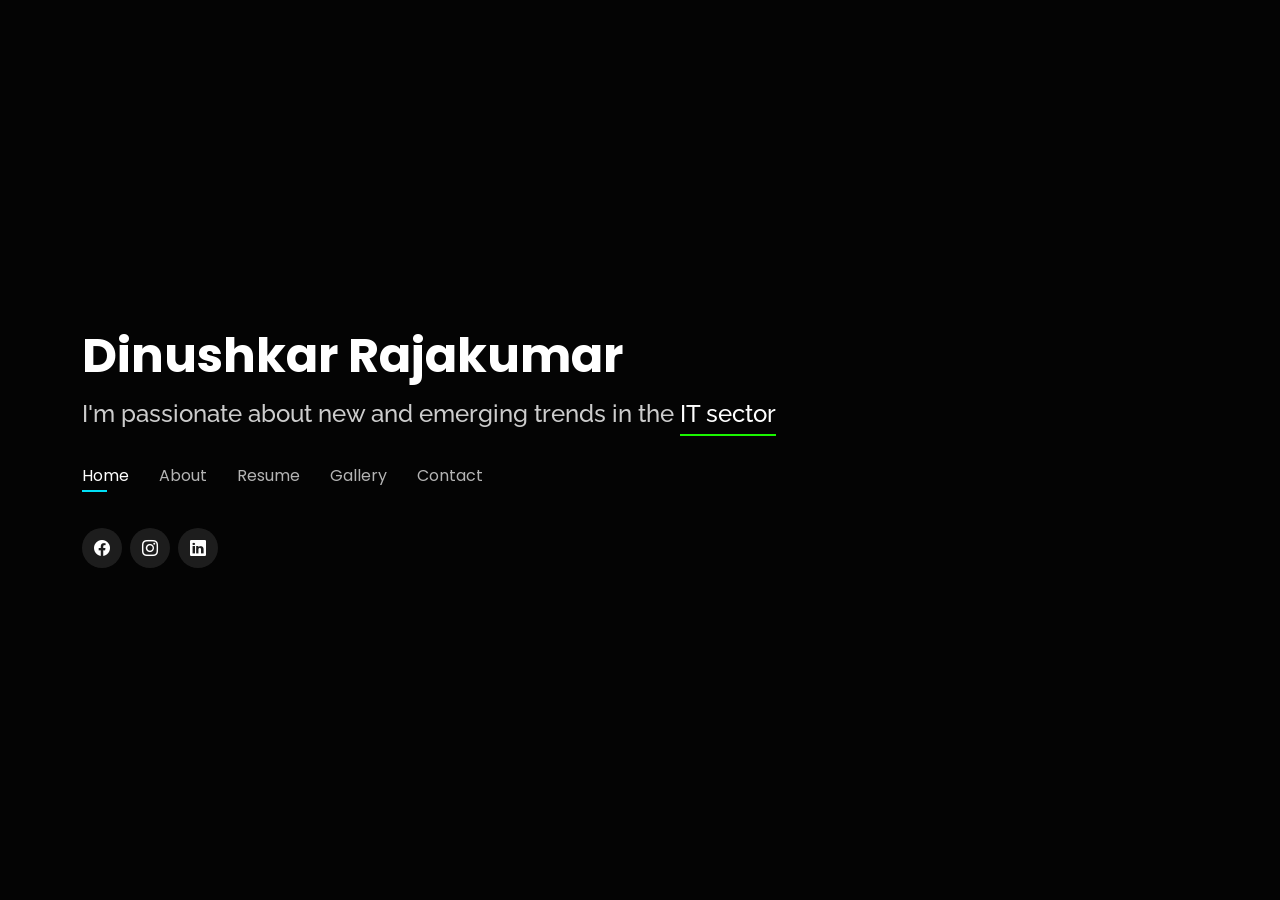
==== index.html @ 7fc8a0c1 "image changes" ====
<!DOCTYPE html>
<html lang="en">
<head>

    <meta charset="utf-8">
    <meta content="width=device-width, initial-scale=1.0" name="viewport">

    <title>Dinushkar Personal Portfolio</title>
    <meta content="" name="description">
    <meta content="" name="keywords">

    <!-- Favicons -->
    <link href="assets/img/" rel="icon">
    

    <!-- Google Fonts -->
    <link href="https://fonts.googleapis.com/css?family=Open+Sans:300,300i,400,400i,600,600i,700,700i|Raleway:300,300i,400,400i,500,500i,600,600i,700,700i|Poppins:300,300i,400,400i,500,500i,600,600i,700,700i" rel="stylesheet">

    <!-- Vendor CSS Files -->
    <link href="assets/vendor/bootstrap/css/bootstrap.min.css" rel="stylesheet">
    <link href="assets/vendor/bootstrap-icons/bootstrap-icons.css" rel="stylesheet">
    <link href="assets/vendor/boxicons/css/boxicons.min.css" rel="stylesheet">
    <link href="assets/vendor/glightbox/css/glightbox.min.css" rel="stylesheet">
    <link href="assets/vendor/remixicon/remixicon.css" rel="stylesheet">
    <link href="assets/vendor/swiper/swiper-bundle.min.css" rel="stylesheet">
    <!-- Template Main CSS File -->
    <link href="assets/css/style.css" rel="stylesheet">
<body>
    <!-- ======= Header ======= -->
  <header id="header">
    <div class="container">

      <h1><a href="index.html">Dinushkar Rajakumar</a></h1>
      <h2>I'm passionate about new and emerging trends in the  <span>IT sector</span></h2>

      <nav id="navbar" class="navbar">
        <ul>
          <li><a class="nav-link active" href="#header">Home</a></li>
          <li><a class="nav-link" href="#about">About</a></li>
          <li><a class="nav-link" href="#resume">Resume</a></li>
          <li><a class="nav-link" href="#Gallery">Gallery</a></li>
          <li><a class="nav-link" href="#contact">Contact</a></li>
        </ul>
        <i class="bi bi-list mobile-nav-toggle"></i>
        <p style="text-align: right;">
          
      </p>
      </nav><!-- .navbar -->

      <div class="social-links">
        <a href="https://web.facebook.com/profile.php?id=100085646471420" class="facebook"><i class="bi bi-facebook"></i></a>
        <a href="https://www.instagram.com/itsme.dinushk.raajk/" class="instagram"><i class="bi bi-instagram"></i></a>
        <a href="https://www.linkedin.com/in/dinushkar-rajakumar-ba342b1a2" class="linkedin"><i class="bi bi-linkedin"></i></a>
      </div>

    </div>
  </header><!-- End Header -->
  <!-- ======= About Section ======= -->
  <section id="about" class="about">

    <!-- ======= About Me ======= -->
    <div class="about-me container">

      <div class="section-title">
        <h2>About</h2>
        <p>About me</p>
      </div>

      <div class="row">
        <div class="col-lg-4" data-aos="fade-right">
          <img src="C:\Users\Dinushkar\Documents\GitHub\Dinu-s-Portfolio\assets\img\IMG_1943.jpg" class="img-fluid" alt="">
        </div>
        <div class="col-lg-8 pt-4 pt-lg-0 content" data-aos="fade-left">
          <h3>DINUSHKAR RAJAKUMAR </h3>
          <p class="fst-italic">
            Fueling a passion for coding and mastering the art of troubleshooting.....
          </p>
          <div class="row">
            <div class="col-lg-6">
              <ul>
                <li><i class="bi bi-chevron-right"></i> <strong>Birthday:</strong> <span>11 April 2003</span></li>
                <li><i class="bi bi-chevron-right"></i> <strong>Phone:</strong> <span>+94 760494693</span></li>
                <li><i class="bi bi-chevron-right"></i> <strong>City:</strong> <span>Colombo, Srilanka</span></li>
                <li><i class="bi bi-chevron-right"></i> <strong>Age:</strong> <span>21</span></li>
              </ul>
            </div>
            <div class="col-lg-6">
              <ul>
                <li><i class="bi bi-chevron-right"></i> <strong>Email:</strong> <span>Dinushkar11@gmail.com</span></li>
                <li><i class="bi bi-chevron-right"></i> <strong>Degree:</strong> <span>Software Engineering (Computer Science) </span></li>
                <li><i class="bi bi-chevron-right"></i> <strong>Programming language:</strong> <span>Python, HTML, CSS, SQL</span></li>
                <li><i class="bi bi-chevron-right"></i> <strong>Languages:</strong> <span>English, Tamil, Sinhala</span></li>
              </ul>
            </div>
          </div>
          <p>
            A person challenging role in a reputable organization to utilize my technical, database, and management skills for the growth of the organization as well as to enhance my knowledge about new and emerging trends in the IT sector.
          </p>
        </div>
      </div>
    </div><!-- End About Me -->

     <!-- ======= Skills  ======= -->
     <div class="skills container">

        <div class="section-title">
          <h2>My Skills</h2>
        </div>
  
        <div class="row skills-content">
  
          <div class="col-lg-6">
  
            <div class="progress">
              <span class="skill">HTML <i class="val">80%</i></span>
              <div class="progress-bar-wrap">
                <div class="progress-bar" role="progressbar" aria-valuenow="70" aria-valuemin="0" aria-valuemax="100"></div>
              </div>
            </div>
  
            <div class="progress">
              <span class="skill">PYTHON <i class="val">80%</i></span>
              <div class="progress-bar-wrap">
                <div class="progress-bar" role="progressbar" aria-valuenow="80" aria-valuemin="0" aria-valuemax="100"></div>
              </div>
            </div>
  
            <div class="progress">
              <span class="skill">MYSQL <i class="val">60%</i></span>
              <div class="progress-bar-wrap">
                <div class="progress-bar" role="progressbar" aria-valuenow="60" aria-valuemin="0" aria-valuemax="100"></div>
              </div>
            </div>
  
            <div class="progress">
              <span class="skill">DIGITAL MARKETING <i class="val">80%</i></span>
              <div class="progress-bar-wrap">
                <div class="progress-bar" role="progressbar" aria-valuenow="80" aria-valuemin="0" aria-valuemax="100"></div>
              </div>
            </div>
  
          </div>
  
          <div class="col-lg-6">
  
            <div class="progress">
              <span class="skill">COMPUTER HARDWARE <i class="val">90%</i></span>
              <div class="progress-bar-wrap">
                <div class="progress-bar" role="progressbar" aria-valuenow="90" aria-valuemin="0" aria-valuemax="100"></div>
              </div>
            </div>
  
            <div class="progress">
              <span class="skill">COMPUTER SOFTWARE <i class="val">90%</i></span>
              <div class="progress-bar-wrap">
                <div class="progress-bar" role="progressbar" aria-valuenow="90" aria-valuemin="0" aria-valuemax="100"></div>
              </div>
            </div>
  
            <div class="progress">
              <span class="skill">NETWORKING <i class="val">70%</i></span>
              <div class="progress-bar-wrap">
                <div class="progress-bar" role="progressbar" aria-valuenow="70" aria-valuemin="0" aria-valuemax="100"></div>
              </div>
            </div>
            <div class="progress">
              <span class="skill">CCTV <i class="val">70%</i></span>
              <div class="progress-bar-wrap">
                <div class="progress-bar" role="progressbar" aria-valuenow="70" aria-valuemin="0" aria-valuemax="100"></div>
              </div>
            </div>
  
          </div>
  
        </div>
  
      </div><!-- End Skills -->
    </section><!-- End About Section -->
    <!-- ======= Resume Section ======= -->
  <section id="resume" class="resume">
    <div class="container">

      <div class="section-title">
        <h2>Resume</h2>
        <p>My Resume</p>
      </div>

      <div class="row">
        <div class="col-lg-6">
          <h3 class="resume-title">Education</h3>
          <div class="resume-item">
            <h4>Undergraduate Majoring in Software Engineering (Bachelor of Computer Science) </h4>
            <h5>2023 - Present</h5>
            <p><em>Edith Cowan University, Srilanka</em></p>
          </div>
          <div class="resume-item">
            <h4>Foundation (Computing/IT)/Diploma of Science (Computing/IT) </h4>
            <h5>2022 - 2023</h5>
            <p><em>Edith Cowan College, Srilanka</em></p>
          </div>
          <div class="resume-item">
            <h4>Advanced Level in Engineering Technology Stream</h4>
            <h5>2020 - 2023</h5>
            <p><em>Hindu College Colombo, Srilanka</em></p>
          </div>
          <div class="resume-item">
            <h4>Ordinary Level ENG Medium </h4>
            <h5>2019</h5>
            <p><em>Zahira College Matale, srilanka</em></p>
          </div>

        </div>
        <div class="col-lg-6">
          <h3 class="resume-title">Professional Experience</h3>
          <div class="resume-item">
            <h4>IT Support Specialist </h4>
            <h5>2023 - Present</h5>
            <p><em>MYLINX (PVT)LTD|Colombo, Srilanka </em></p>

          </div>
          <div class="resume-item">
            <h4>Trainee IT Assistant (Part-Time) </h4>
            <h5>2022 - 2023</h5>
            <p><em>I Wings Lanka (PVT)LTD|Colombo, Srilanka</em></p>
          </div>      
          <h3 class="resume-title">Extra Curricular Activities </h3>
          <div class="resume-item">
            <h4>Youth Forum Member</h4>
            <h5>2023 - 2024</h5>
            <p><em>American Center Colombo, Srilanka </em></p>
          </div>
          <div class="resume-item">
            <h4>YouTube Content Creator</h4>
            <h5>2024 - Present</h5>
            <p><em>Gadgetz lk </em></p>

        </div>

    </div>
  </section><!-- End Resume Section -->
   <!-- ======= Gallery Section ======= -->
   <section id="Gallery" class="Gallery">
    <div class="container">
        <div class="section-title">
            
            <p>My Gallery</p>
        </div>
        <div class="section-title">
        
        </div>
        <div class="responsive">
          <div class="gallery">
            <a target="_blank" href="C:\Users\Dinushkar\Documents\GitHub\Dinu-s-Portfolio\assets\img\summit.jpg">
              <img src="C:\Users\Dinushkar\Documents\GitHub\Dinu-s-Portfolio\assets\img\summit.jpg" alt="summit">
            </a>
            <div class="desc">Youth Forum Leadership Summit 2024</div>
          </div>
        </div>

        <div class="responsive">
          <div class="gallery">
            <a target="_blank" href="C:\Users\Dinushkar\Documents\GitHub\Dinu-s-Portfolio\assets\img\IMG-20241012-WA0017.jpg">
              <img src="C:\Users\Dinushkar\Documents\GitHub\Dinu-s-Portfolio\assets\img\IMG-20241012-WA0017.jpg" alt="summit">
            </a>
            <div class="desc">Hindu College Colombo ICT Union Training Program</div>
          </div>
        </div>

        <div class="responsive">
          <div class="gallery">
            <a target="_blank" href="C:\Users\Dinushkar\Documents\GitHub\Dinu-s-Portfolio\assets\img\IMG-20241214-WA0028.jpg">
              <img src="C:\Users\Dinushkar\Documents\GitHub\Dinu-s-Portfolio\assets\img\IMG-20241214-WA0028.jpg" alt="summit">
            </a>
            <div class="desc">Cultural Night Youth Forum Leadership Summit 2024</div>
          </div>
        </div>

        

        <div class="responsive">
          <div class="gallery">
            <a target="_blank" href="C:\Users\Dinushkar\Documents\GitHub\Dinu-s-Portfolio\assets\img\IMG-20241214-WA0027.jpg">
              <img src="C:\Users\Dinushkar\Documents\GitHub\Dinu-s-Portfolio\assets\img\IMG-20241214-WA0027.jpg" alt="summit">
            </a>
            <div class="desc">Virtual Frienship Day</div>
          </div>
        </div>

        <div class="responsive">
          <div class="gallery">
            <a target="_blank" href="C:\Users\Dinushkar\Documents\GitHub\Dinu-s-Portfolio\assets\img\WhatsApp Image 2024-11-29 at 11.34.01_dd857fcb.jpg">
              <img src="C:\Users\Dinushkar\Documents\GitHub\Dinu-s-Portfolio\assets\img\WhatsApp Image 2024-11-29 at 11.34.01_dd857fcb.jpg" alt="summit">
            </a>
            <div class="desc">Youth Forum Jaffna Exchange</div>
          </div>
        </div>

        <div class="responsive">
          <div class="gallery">
            <a target="_blank" href="C:\Users\Dinushkar\Documents\GitHub\Dinu-s-Portfolio\assets\img\IMG-20241130-WA0045.jpg">
              <img src="C:\Users\Dinushkar\Documents\GitHub\Dinu-s-Portfolio\assets\img\IMG-20241130-WA0045.jpg" alt="abby_YF">
            </a>
            <div class="desc">Discussion with United States Special Envoy for Global Youth Issues Abby Finkenauer<br></div>
          </div>
        </div>
        
        <div class="responsive">
          <div class="gallery">
            <a target="_blank" href="C:\Users\Dinushkar\Documents\GitHub\Dinu-s-Portfolio\assets\img\IMG-20241130-WA0056.jpg">
              <img src="C:\Users\Dinushkar\Documents\GitHub\Dinu-s-Portfolio\assets\img\IMG-20241130-WA0056.jpg" alt="abby_tour">
            </a>
            <div class="desc">Interfaith walking tour with United States Special Envoy Abby Finkenauer</div>
          </div>
        </div>
        <br/>

        <div class="responsive">
          <div class="gallery">
            <a target="_blank" href="C:\Users\Dinushkar\Documents\GitHub\Dinu-s-Portfolio\assets\img\IMG-20241130-WA0074.jpg">
              <img src="C:\Users\Dinushkar\Documents\GitHub\Dinu-s-Portfolio\assets\img\IMG-20241130-WA0074.jpg" alt="Election">
            </a>
            <div class="desc">US Election Watch 2024</div>
          </div>
        </div>

        <div class="responsive">
          <div class="gallery">
            <a target="_blank" href="C:\Users\Dinushkar\Documents\GitHub\Dinu-s-Portfolio\assets\img\1713791873285.jpeg">
              <img src="C:\Users\Dinushkar\Documents\GitHub\Dinu-s-Portfolio\assets\img\1713791873285.jpeg" alt="summit">
            </a>
            <div class="desc">"Endrum Raja Raja Thaan" Ilayaraja Live In Concert Srilanka</div>
          </div>
        </div> 

        <iframe width="100%" height="315" 
        src="https://www.youtube.com/embed/2DlDKZ_i8_k?si=uZAdAtPpk70YDYzi" 
        frameborder="0" allowfullscreen>
</iframe>

      



  </section><!-- End gallery Section -->

  <!-- ======= Contact Section ======= -->
  <section id="contact" class="contact">
    <div class="container">

      <div class="section-title">
        <h2>Contact</h2>
        <p>Contact Me</p>
      </div>

      <div class="row mt-2">

        <div class="col-md-6 mt-4 mt-md-0 d-flex align-items-stretch">
          <div class="info-box">
            <i class="bx bx-share-alt"></i>
            <h3>Social Profiles</h3>
            <div class="social-links">
              <a href="https://web.facebook.com/profile.php?id=100085646471420" class="facebook"><i class="bi bi-facebook"></i></a>
              <a href="https://www.instagram.com/itsme.dinushk.raajk/" class="instagram"><i class="bi bi-instagram"></i></a>
              <a href="https://www.linkedin.com/in/dinushkar-rajakumar-ba342b1a2" class="linkedin"><i class="bi bi-linkedin"></i></a>
            </div>
          </div>
        </div>

        <div class="col-md-6 mt-4 d-flex align-items-stretch">
          <div class="info-box">
            <i class="bx bx-envelope"></i>
            <h3>Email Me</h3>
            <p>dinushkar11@gmail.com</p>
          </div>
        </div>
        <div class="col-md-6 mt-4 d-flex align-items-stretch">
          <div class="info-box">
            <i class="bx bx-phone-call"></i>
            <h3>Call Me</h3>
            <p>+94 760494693</p>
          </div>
        </div>
      </div>
    </div>
</section><!-- End Contact Section -->
<script src="assets/vendor/purecounter/purecounter_vanilla.js"></script>
  <script src="assets/vendor/bootstrap/js/bootstrap.bundle.min.js"></script>
  <script src="assets/vendor/glightbox/js/glightbox.min.js"></script>
  <script src="assets/vendor/isotope-layout/isotope.pkgd.min.js"></script>
  <script src="assets/vendor/swiper/swiper-bundle.min.js"></script>
  <script src="assets/vendor/waypoints/noframework.waypoints.js"></script>
  <script src="assets/vendor/php-email-form/validate.js"></script>

  <!-- Template Main JS File -->
  <script src="assets/js/main.js"></script>
</body>
</head>
---- assets/css/style.css ----
body {
  font-family: "Open Sans", sans-serif;
  background-color: #040404;
  color: #fff;
  position: relative;
  background: transparent;
}

.profile-container {
  text-align: right; /* Aligns all content inside this container to the right */
}

.profile-picture {
  width: 150px; /* Adjust the width as needed */
  height: 150px; /* Adjust the height as needed */
  border-radius: 50%; /* Makes the picture round */
}


body::before {
  content: "";
  position: fixed;
  background:#040404 url() top right no-repeat;
  background-size: cover;
  left: 0;
  right: 0;
  top: 0;
  height: 100vh;
  z-index: -1;
}

@media (min-width: 1024px) {
  body::before {
    background-attachment: fixed;
  }
}

a {
  color: #00E0F6;
  text-decoration: none;
}

a:hover {
  color: #00E0F6;
  text-decoration: none;
}

h1,
h2,
h3,
h4,
h5,
h6 {
  font-family: "Raleway", sans-serif;
}

/*--------------------------------------------------------------
# Header
--------------------------------------------------------------*/
#header {
  transition: ease-in-out 0.3s;
  position: relative;
  height: 100vh;
  display: flex;
  align-items: center;
  z-index: 997;
  overflow-y: auto;
}

#header * {
  transition: ease-in-out 0.3s;
}

#header h1 {
  font-size: 48px;
  margin: 0;
  padding: 0;
  line-height: 1;
  font-weight: 700;
  font-family: "Poppins", sans-serif;
}

#header h1 a,
#header h1 a:hover {
  color: #fff;
  line-height: 1;
  display: inline-block;
}

#header h2 {
  font-size: 24px;
  margin-top: 20px;
  color: rgba(255, 255, 255, 0.8);
}

#header h2 span {
  color: #fff;
  border-bottom: 2px solid #1AF600;
  padding-bottom: 6px;
}

#header img {
  padding: 0;
  margin: 0;
}

#header .social-links {
  margin-top: 40px;
  display: flex;
}

#header .social-links a {
  font-size: 16px;
  display: flex;
  justify-content: center;
  align-items: center;
  background: rgba(255, 255, 255, 0.1);
  color: #fff;
  line-height: 1;
  margin-right: 8px;
  border-radius: 50%;
  width: 40px;
  height: 40px;
}

#header .social-links a:hover {
  background: #1AF600;
}

@media (max-width: 992px) {
  #header h1 {
    font-size: 36px;
  }

  #header h2 {
    font-size: 20px;
    line-height: 30px;
  }

  #header .social-links {
    margin-top: 15px;
  }

  #header .container {
    display: flex;
    flex-direction: column;
    align-items: center;
  }
}

/* Header Top */
#header.header-top {
  height: 80px;
  position: fixed;
  left: 0;
  top: 0;
  right: 0;
  background: rgba(0, 0, 0, 0.9);
}

#header.header-top .social-links,
#header.header-top h2 {
  display: none;
}

#header.header-top h1 {
  margin-right: auto;
  font-size: 36px;
}

#header.header-top img {
  max-height: 60px;
  margin-right: 20px !important;
}

#header.header-top .container {
  display: flex;
  align-items: center;
}

#header.header-top .navbar {
  margin: 0;
}

@media (max-width: 768px) {
  #header.header-top {
    height: 60px;
  }

  #header.header-top h1 {
    font-size: 26px;
  }
}

/*--------------------------------------------------------------
# Navigation Menu
--------------------------------------------------------------*/
/**
* Desktop Navigation 
*/
.navbar {
  padding: 0;
  margin-top: 35px;
}

.navbar ul {
  margin: 0;
  padding: 0;
  display: flex;
  list-style: none;
  align-items: center;
}

.navbar li {
  position: relative;
}

.navbar li+li {
  margin-left: 30px;
}

.navbar a,
.navbar a:focus {
  display: flex;
  align-items: center;
  justify-content: space-between;
  padding: 0;
  font-family: "Poppins", sans-serif;
  font-size: 16px;
  font-weight: 400;
  color: rgba(255, 255, 255, 0.7);
  white-space: nowrap;
  transition: 0.3s;
}

.navbar a i,
.navbar a:focus i {
  font-size: 12px;
  line-height: 0;
  margin-left: 5px;
}

.navbar a:before {
  content: "";
  position: absolute;
  width: 0;
  height: 2px;
  bottom: -4px;
  left: 0;
  background-color: #00E0F6;
  visibility: hidden;
  width: 0px;
  transition: all 0.3s ease-in-out 0s;
}

.navbar a:hover:before,
.navbar li:hover>a:before,
.navbar .active:before {
  visibility: visible;
  width: 25px;
}

.navbar a:hover,
.navbar .active,
.navbar .active:focus,
.navbar li:hover>a {
  color: #fff;
}

/**
* Mobile Navigation 
*/
.mobile-nav-toggle {
  color: #fff;
  font-size: 28px;
  cursor: pointer;
  display: none;
  line-height: 0;
  transition: 0.5s;
  position: fixed;
  right: 15px;
  top: 15px;
}

@media (max-width: 991px) {
  .mobile-nav-toggle {
    display: block;
  }

  .navbar ul {
    display: none;
  }
}

.navbar-mobile {
  position: fixed;
  overflow: hidden;
  top: 0;
  right: 0;
  left: 0;
  bottom: 0;
  background: rgba(0, 0, 0, 0.9);
  transition: 0.3s;
  z-index: 999;
  margin-top: 0;
}

.navbar-mobile .mobile-nav-toggle {
  position: absolute;
  top: 15px;
  right: 15px;
}

.navbar-mobile ul {
  display: block;
  position: absolute;
  top: 55px;
  right: 15px;
  bottom: 45px;
  left: 15px;
  padding: 10px 0;
  overflow-y: auto;
  transition: 0.3s;
  border: 2px solid rgba(255, 255, 255, 0.2);
}

.navbar-mobile li {
  padding: 12px 20px;
}

.navbar-mobile li+li {
  margin: 0;
}

.navbar-mobile a,
.navbar-mobile a:focus {
  font-size: 16px;
  position: relative;
}

/*--------------------------------------------------------------
# Sections General
--------------------------------------------------------------*/
section {
  overflow: hidden;
  position: absolute;
  width: 100%;
  top: 140px;
  bottom: 100%;
  opacity: 0;
  transition: ease-in-out 0.4s;
  z-index: 2;
}

section.section-show {
  top: 100px;
  bottom: auto;
  opacity: 1;
  padding-bottom: 45px;
}

section .container {
  background: rgba(0, 0, 0, 0.9);
  padding: 30px;
}

@media (max-width: 768px) {
  section {
    top: 120px;
  }

  section.section-show {
    top: 80px;
  }
}

.section-title h2 {
  font-size: 14px;
  font-weight: 500;
  padding: 0;
  line-height: 1px;
  margin: 0 0 20px 0;
  letter-spacing: 2px;
  text-transform: uppercase;
  color: #aaaaaa;
  font-family: "Poppins", sans-serif;
}

.section-title h2::after {
  content: "";
  width: 120px;
  height: 1px;
  display: inline-block;
  background: #00E0F6;
  margin: 4px 10px;
}

.section-title p {
  margin: 0;
  margin: -15px 0 15px 0;
  font-size: 36px;
  font-weight: 700;
  text-transform: uppercase;
  font-family: "Poppins", sans-serif;
  color: #fff;
}

/*--------------------------------------------------------------
# About
--------------------------------------------------------------*/


/*--------------------------------------------------------------
# font colour in light blue
--------------------------------------------------------------*/
.about-me .content h3 {
  font-weight: 700;
  font-size: 26px;
  color: #00E0F6;
}

.about-me .content ul {
  list-style: none;
  padding: 0;
}

.about-me .content ul li {
  margin-bottom: 20px;
  display: flex;
  align-items: center;
}

.about-me .content ul strong {
  margin-right: 10px;
}
/*--------------------------------------------------------------
# arrow to red
--------------------------------------------------------------*/
.about-me .content ul i {
  font-size: 16px;
  margin-right: 5px;
  color: #F62B00;
  line-height: 0;
}

.about-me .content p:last-child {
  margin-bottom: 0;
}

/*--------------------------------------------------------------
# Skills
--------------------------------------------------------------*/
.skills .progress {
  height: 60px;
  display: block;
  background: none;
  border-radius: 0;
}

.skills .progress .skill {
  padding: 10px 0;
  margin: 0;
  text-transform: uppercase;
  display: block;
  font-weight: 600;
  font-family: "Poppins", sans-serif;
  color: #fff;
}

.skills .progress .skill .val {
  float: right;
  font-style: normal;
}

.skills .progress-bar-wrap {
  background: rgba(255, 255, 255, 0.2);
}

/*--------------------------------------------------------------
# Loading bar to dim blue
--------------------------------------------------------------*/

.skills .progress-bar {
  width: 1px;
  height: 10px;
  transition: 0.9s;
  background-color: #149FAA;
}

/*--------------------------------------------------------------
# Resume
--------------------------------------------------------------*/
.resume .resume-title {
  font-size: 26px;
  font-weight: 700;
  margin-top: 20px;
  margin-bottom: 20px;
  color: #fff;
}

.resume .resume-item {
  padding: 0 0 20px 20px;
  margin-top: -2px;
  border-left: 2px solid rgba(255, 255, 255, 0.2);
  position: relative;
}
/*--------------------------------------------------------------
# font colour in light blue
--------------------------------------------------------------*/
.resume .resume-item h4 {
  line-height: 18px;
  font-size: 18px;
  font-weight: 600;
  text-transform: uppercase;
  font-family: "Poppins", sans-serif;
  color: #00E0F6;
  margin-bottom: 10px;
}

.resume .resume-item h5 {
  font-size: 16px;
  background: rgba(255, 255, 255, 0.15);
  padding: 5px 15px;
  display: inline-block;
  font-weight: 600;
  margin-bottom: 10px;
}

.resume .resume-item ul {
  padding-left: 20px;
}

.resume .resume-item ul li {
  padding-bottom: 10px;
}

.resume .resume-item:last-child {
  padding-bottom: 0;
}

.resume .resume-item::before {
  content: "";
  position: absolute;
  width: 16px;
  height: 16px;
  border-radius: 50px;
  left: -9px;
  top: 0;
  background: #00E0F6;
  border: 2px solid #FFFFFF;
}



/*--------------------------------------------------------------
# Contact
--------------------------------------------------------------*/
.contact .info-box {
  color: #444444;
  padding: 20px;
  width: 100%;
  background: rgba(255, 255, 255, 0.08);
}

.contact .info-box i.bx {
  font-size: 24px;
  color: #00e0f6;
  border-radius: 50%;
  padding: 14px;
  float: left;
  background: rgba(255, 255, 255, 0.1);
}

.contact .info-box h3 {
  font-size: 20px;
  color: rgba(255, 255, 255, 0.5);
  font-weight: 700;
  margin: 10px 0 8px 68px;
}

.contact .info-box p {
  padding: 0;
  color: #fff;
  line-height: 24px;
  font-size: 14px;
  margin: 0 0 0 68px;
}

.contact .info-box .social-links {
  margin: 5px 0 0 68px;
  display: flex;
}

.contact .info-box .social-links a {
  font-size: 18px;
  display: inline-block;
  color: #fff;
  line-height: 1;
  margin-right: 12px;
  transition: 0.3s;
}

.contact .info-box .social-links a:hover {
  color: #08E43A;
}

.contact .php-email-form {
  padding: 30px;
  background: rgba(255, 255, 255, 0.08);
}

.contact .php-email-form .error-message {
  display: none;
  background: rgba(255, 255, 255, 0.08);
  background: #ed3c0d;
  text-align: left;
  padding: 15px;
  font-weight: 600;
}

.contact .php-email-form .error-message br+br {
  margin-top: 25px;
}

.contact .php-email-form .sent-message {
  display: none;
  background: rgba(255, 255, 255, 0.08);
  background: #08E43A;
  text-align: center;
  padding: 15px;
  font-weight: 600;
}

.contact .php-email-form .loading {
  display: none;
  background: rgba(255, 255, 255, 0.08);
  text-align: center;
  padding: 15px;
}

.contact .php-email-form .loading:before {
  content: "";
  display: inline-block;
  border-radius: 50%;
  width: 24px;
  height: 24px;
  margin: 0 10px -6px 0;
  border: 3px solid #08E43A;
  border-top-color: #eee;
  animation: animate-loading 1s linear infinite;
}

.contact .php-email-form input,
.contact .php-email-form textarea {
  border-radius: 0;
  box-shadow: none;
  font-size: 14px;
  background: rgba(255, 255, 255, 0.08);
  border: 0;
  transition: 0.3s;
  color: #fff;
}

.contact .php-email-form input:focus,
.contact .php-email-form textarea:focus {
  background-color: rgba(255, 255, 255, 0.11);
}

.contact .php-email-form input::-moz-placeholder,
.contact .php-email-form textarea::-moz-placeholder {
  color: rgba(255, 255, 255, 0.3);
  opacity: 1;
}

.contact .php-email-form input::placeholder,
.contact .php-email-form textarea::placeholder {
  color: rgba(255, 255, 255, 0.3);
  opacity: 1;
}

.contact .php-email-form input {
  padding: 10px 15px;
}

.contact .php-email-form textarea {
  padding: 12px 15px;
}

.contact .php-email-form button[type=submit] {
  background: #08E43A;
  border: 0;
  padding: 10px 30px;
  color: #fff;
  transition: 0.4s;
  border-radius: 4px;
}

.contact .php-email-form button[type=submit]:hover {
  background: #15bb62;
}

@keyframes animate-loading {
  0% {
    transform: rotate(0deg);
  }

  100% {
    transform: rotate(360deg);
  }
}

/*--------------------------------------------------------------
# Gallery
--------------------------------------------------------------*/
div.gallery {
  border: 1px solid #ccc;
}

div.gallery:hover {
  border: 1px solid #777;
}

div.gallery img {
  width: 100%;
  height: auto;
}

div.desc {
  padding: 12px;
  text-align: center;
}

* {
  box-sizing: border-box;
}

.responsive {
  padding: 0 12px;
  float: left;
  width: 33%;
}

@media only screen and (max-width: 700px) {
  .responsive {
    width: 49.99999%;
    margin: 6px 0;
  }
}

@media only screen and (max-width: 500px) {
  .responsive {
    width: 100%;
  }
}

.clearfix:after {
  content: "";
  display: table;
  clear: both;
}

/*--------------------------------------------------------------
# YT
--------------------------------------------------------------*/

.video-container {
  position: relative;
  padding-bottom: 56.25%; /* Aspect ratio: 16:9 */
  height: 0;
  overflow: hidden;
}

.video-container iframe {
  position: absolute;
  top: 0;
  left: 0;
  width: 100%;
  height: 100%;
}
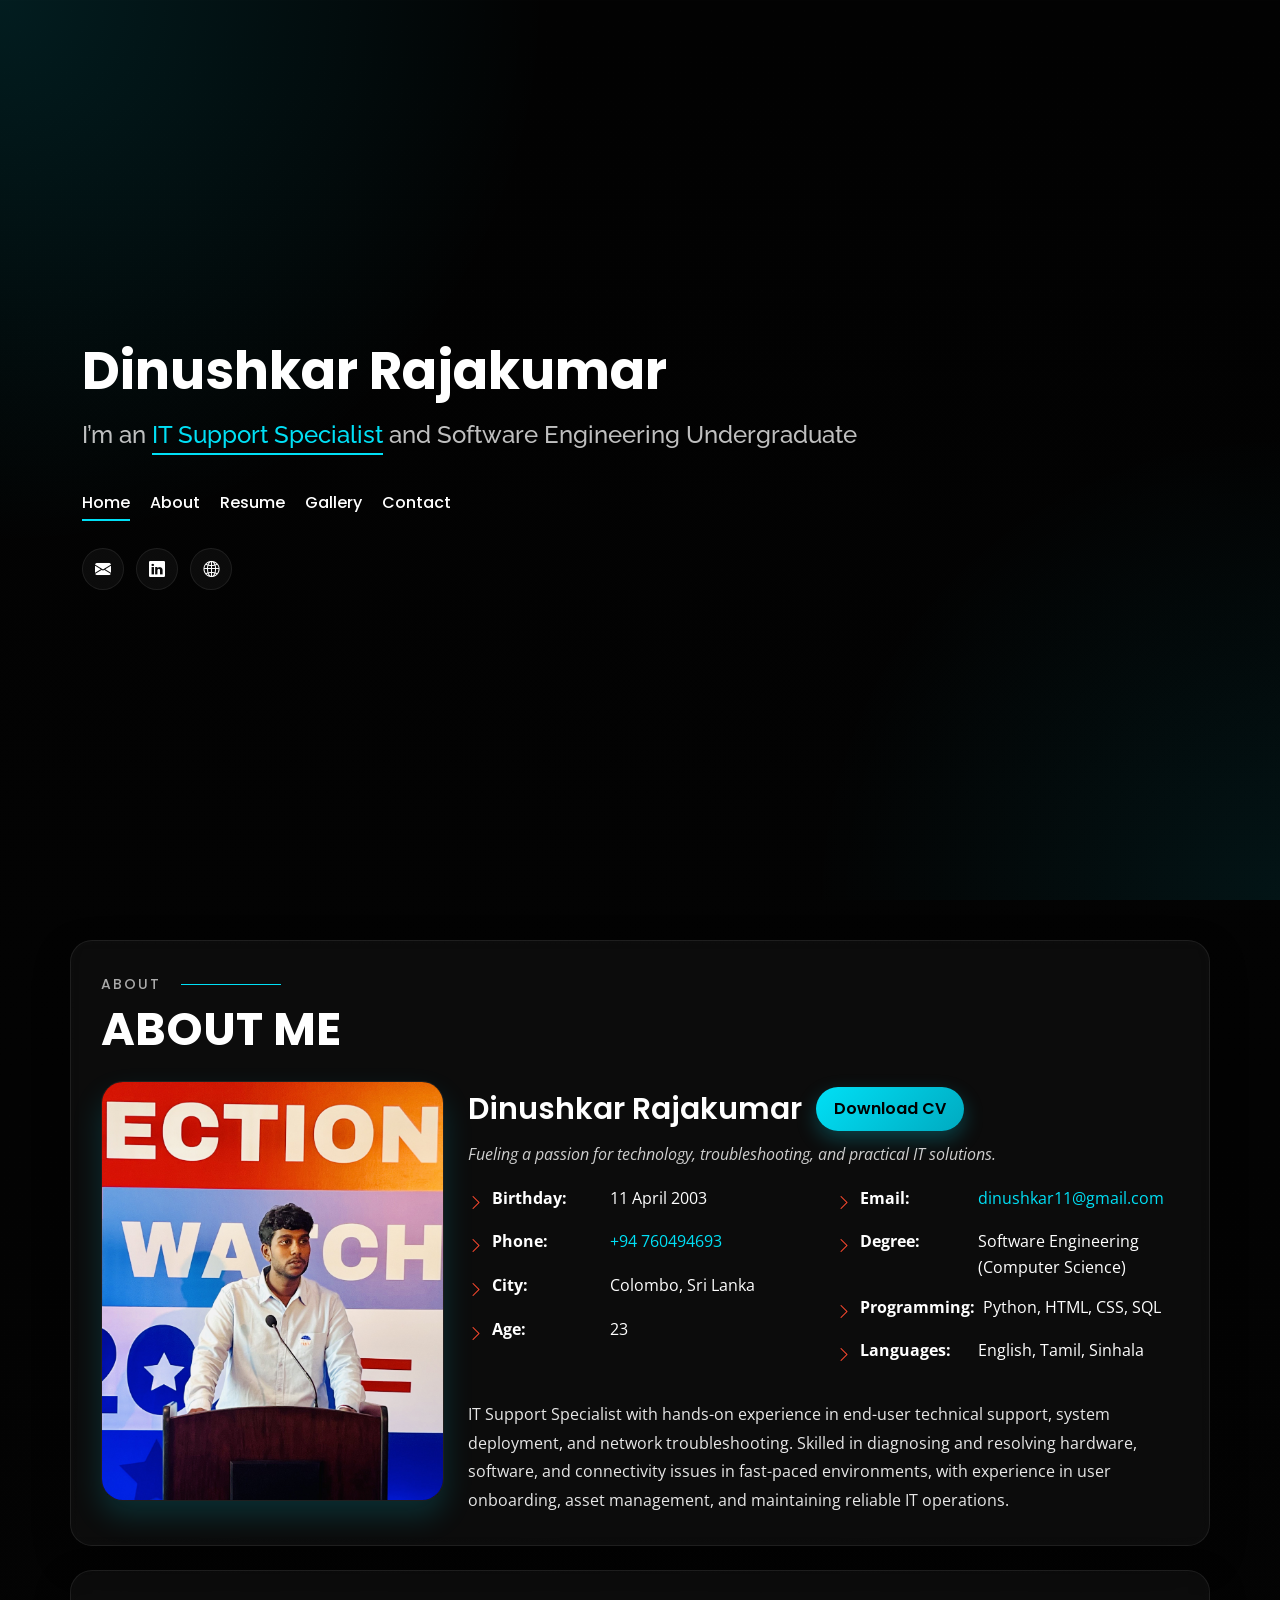
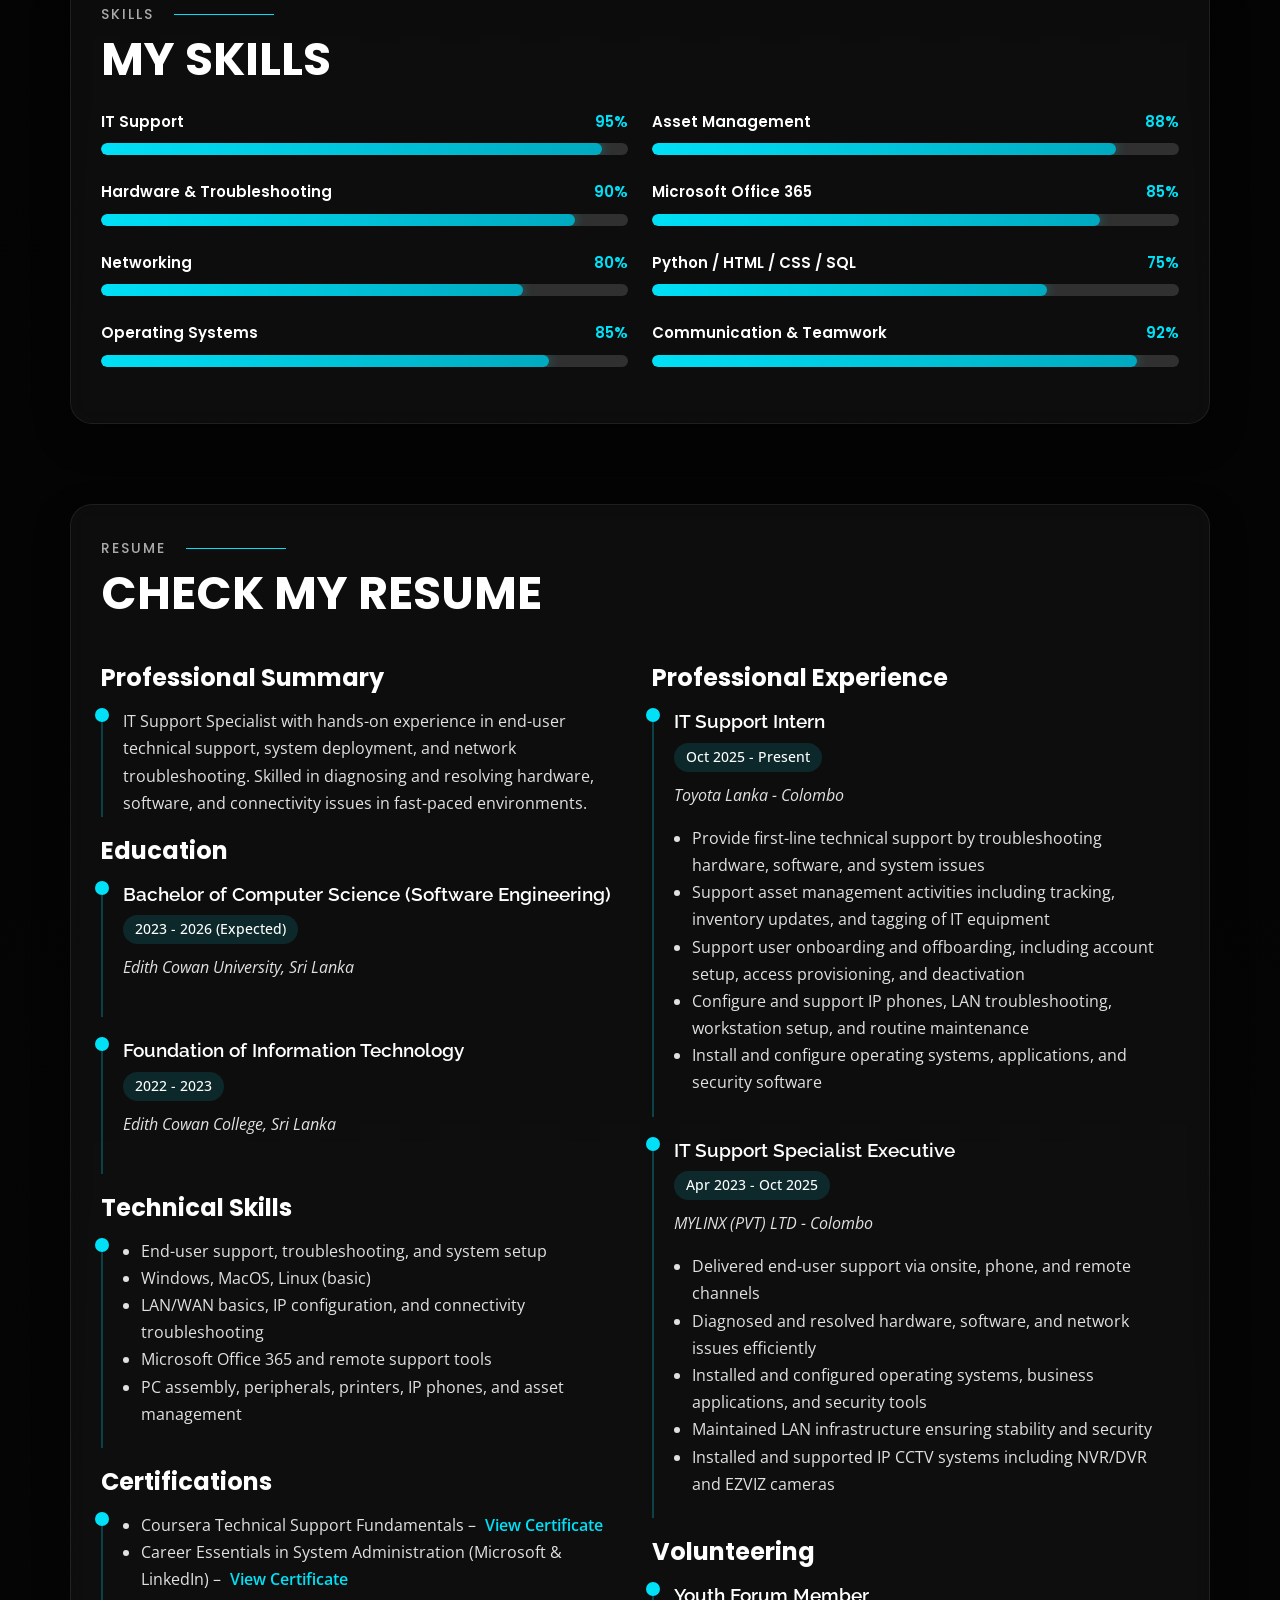
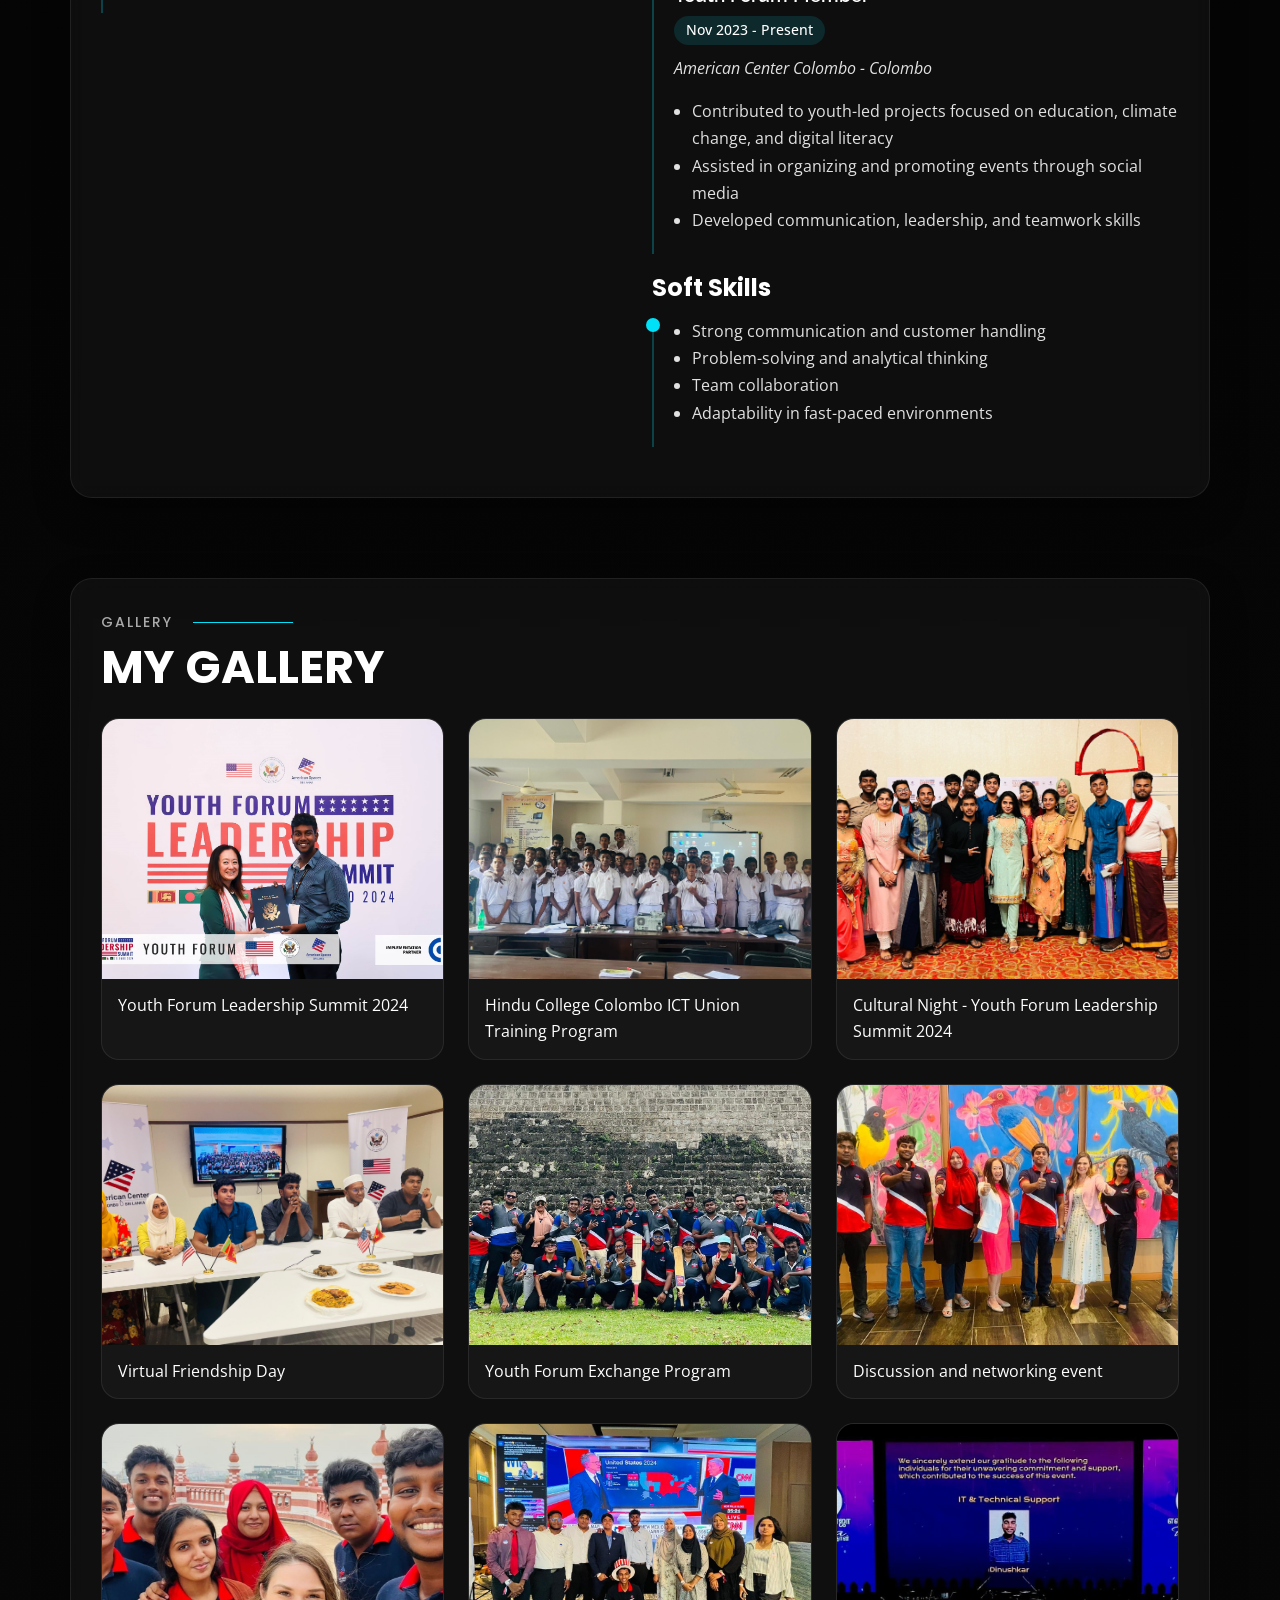
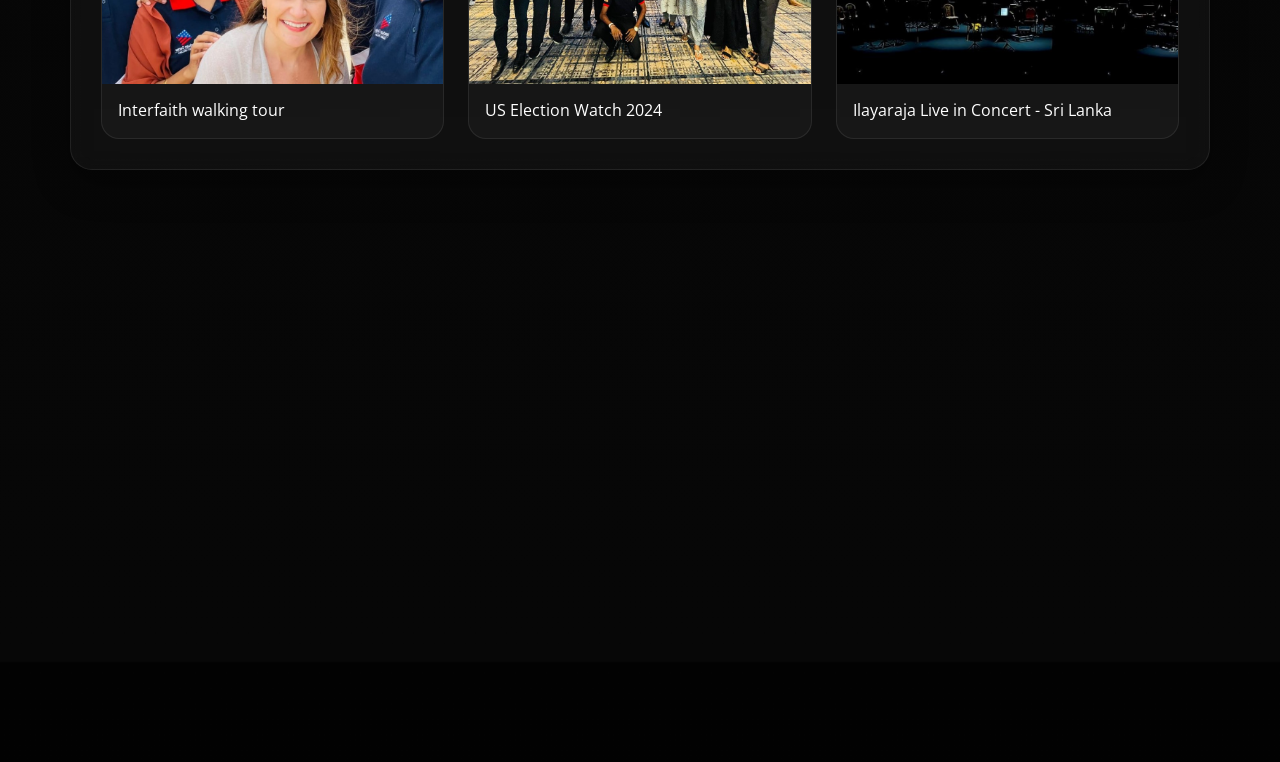
==== commit b38ae238: "changes 4/7/2026" ====
--- a/index.html
+++ b/index.html
@@ -1,397 +1,452 @@
 <!DOCTYPE html>
 <html lang="en">
+
 <head>
-
-    <meta charset="utf-8">
-    <meta content="width=device-width, initial-scale=1.0" name="viewport">
-
-    <title>Dinushkar Personal Portfolio</title>
-    <meta content="" name="description">
-    <meta content="" name="keywords">
-
-    <!-- Favicons -->
-    <link href="assets/img/" rel="icon">
-    
-
-    <!-- Google Fonts -->
-    <link href="https://fonts.googleapis.com/css?family=Open+Sans:300,300i,400,400i,600,600i,700,700i|Raleway:300,300i,400,400i,500,500i,600,600i,700,700i|Poppins:300,300i,400,400i,500,500i,600,600i,700,700i" rel="stylesheet">
-
-    <!-- Vendor CSS Files -->
-    <link href="assets/vendor/bootstrap/css/bootstrap.min.css" rel="stylesheet">
-    <link href="assets/vendor/bootstrap-icons/bootstrap-icons.css" rel="stylesheet">
-    <link href="assets/vendor/boxicons/css/boxicons.min.css" rel="stylesheet">
-    <link href="assets/vendor/glightbox/css/glightbox.min.css" rel="stylesheet">
-    <link href="assets/vendor/remixicon/remixicon.css" rel="stylesheet">
-    <link href="assets/vendor/swiper/swiper-bundle.min.css" rel="stylesheet">
-    <!-- Template Main CSS File -->
-    <link href="assets/css/style.css" rel="stylesheet">
+  <meta charset="utf-8">
+  <meta content="width=device-width, initial-scale=1.0" name="viewport">
+
+  <title>Dinushkar Rajakumar | Portfolio</title>
+  <meta name="description" content="Portfolio of Dinushkar Rajakumar, IT Support Specialist and Software Engineering Undergraduate">
+  <meta name="keywords" content="Dinushkar Rajakumar, IT Support, Portfolio, Software Engineering, Sri Lanka">
+
+  <link href="assets/img/favicon.png" rel="icon">
+
+  <link href="https://fonts.googleapis.com/css?family=Open+Sans:300,400,500,600,700|Raleway:300,400,500,600,700|Poppins:300,400,500,600,700" rel="stylesheet">
+  <link href="https://cdn.jsdelivr.net/npm/bootstrap@5.3.3/dist/css/bootstrap.min.css" rel="stylesheet">
+  <link href="https://cdn.jsdelivr.net/npm/bootstrap-icons@1.11.3/font/bootstrap-icons.css" rel="stylesheet">
+  <link href="https://unpkg.com/aos@2.3.4/dist/aos.css" rel="stylesheet">
+
+  <link href="assets/css/style.css" rel="stylesheet">
+</head>
+
 <body>
-    <!-- ======= Header ======= -->
-  <header id="header">
+
+  <header id="header" class="header-tops">
     <div class="container">
-
-      <h1><a href="index.html">Dinushkar Rajakumar</a></h1>
-      <h2>I'm passionate about new and emerging trends in the  <span>IT sector</span></h2>
+      <h1><a href="#hero">Dinushkar Rajakumar</a></h1>
+      <h2>I’m an <span>IT Support Specialist</span> and Software Engineering Undergraduate</h2>
 
       <nav id="navbar" class="navbar">
         <ul>
-          <li><a class="nav-link active" href="#header">Home</a></li>
+          <li><a class="nav-link active" href="#hero">Home</a></li>
           <li><a class="nav-link" href="#about">About</a></li>
           <li><a class="nav-link" href="#resume">Resume</a></li>
-          <li><a class="nav-link" href="#Gallery">Gallery</a></li>
+          <li><a class="nav-link" href="#gallery">Gallery</a></li>
           <li><a class="nav-link" href="#contact">Contact</a></li>
         </ul>
-        <i class="bi bi-list mobile-nav-toggle"></i>
-        <p style="text-align: right;">
-          
-      </p>
-      </nav><!-- .navbar -->
+      </nav>
 
       <div class="social-links">
-        <a href="https://web.facebook.com/profile.php?id=100085646471420" class="facebook"><i class="bi bi-facebook"></i></a>
-        <a href="https://www.instagram.com/itsme.dinushk.raajk/" class="instagram"><i class="bi bi-instagram"></i></a>
-        <a href="https://www.linkedin.com/in/dinushkar-rajakumar-ba342b1a2" class="linkedin"><i class="bi bi-linkedin"></i></a>
-      </div>
-
+        <a href="mailto:dinushkar11@gmail.com" aria-label="Email"><i class="bi bi-envelope-fill"></i></a>
+        <a href="https://www.linkedin.com/" target="_blank" rel="noopener noreferrer" aria-label="LinkedIn"><i class="bi bi-linkedin"></i></a>
+        <a href="https://dinushkar11.github.io/Dinu-s-Portfolio/" target="_blank" rel="noopener noreferrer" aria-label="Portfolio"><i class="bi bi-globe2"></i></a>
+      </div>
     </div>
-  </header><!-- End Header -->
-  <!-- ======= About Section ======= -->
-  <section id="about" class="about">
-
-    <!-- ======= About Me ======= -->
-    <div class="about-me container">
-
-      <div class="section-title">
-        <h2>About</h2>
-        <p>About me</p>
-      </div>
-
-      <div class="row">
-        <div class="col-lg-4" data-aos="fade-right">
-          <img src="C:\Users\Dinushkar\Documents\GitHub\Dinu-s-Portfolio\assets\img\IMG_1943.jpg" class="img-fluid" alt="">
-        </div>
-        <div class="col-lg-8 pt-4 pt-lg-0 content" data-aos="fade-left">
-          <h3>DINUSHKAR RAJAKUMAR </h3>
-          <p class="fst-italic">
-            Fueling a passion for coding and mastering the art of troubleshooting.....
-          </p>
-          <div class="row">
-            <div class="col-lg-6">
-              <ul>
-                <li><i class="bi bi-chevron-right"></i> <strong>Birthday:</strong> <span>11 April 2003</span></li>
-                <li><i class="bi bi-chevron-right"></i> <strong>Phone:</strong> <span>+94 760494693</span></li>
-                <li><i class="bi bi-chevron-right"></i> <strong>City:</strong> <span>Colombo, Srilanka</span></li>
-                <li><i class="bi bi-chevron-right"></i> <strong>Age:</strong> <span>21</span></li>
+  </header>
+
+  <main id="main">
+
+    <section id="about" class="about">
+      <div class="about-me container glass-card" data-aos="fade-up">
+        <div class="section-title">
+          <h2>About</h2>
+          <p>ABOUT ME</p>
+        </div>
+
+        <div class="row align-items-start g-4 about-row">
+          <div class="col-lg-4" data-aos="fade-right">
+            <img src="assets/img/IMG_1943.jpg" class="img-fluid profile-premium" alt="Dinushkar Rajakumar">
+          </div>
+
+          <div class="col-lg-8 content" data-aos="fade-left">
+            <div class="name-row">
+              <h3>Dinushkar Rajakumar</h3>
+              <a href="assets/files/Dinushkar-Rajakumar-CV.pdf" download class="btn-cv">Download CV</a>
+            </div>
+
+            <p class="premium-tagline">
+              Fueling a passion for technology, troubleshooting, and practical IT solutions.
+            </p>
+
+            <div class="row details-row">
+              <div class="col-md-6">
+                <ul>
+                  <li><i class="bi bi-chevron-right"></i> <strong>Birthday:</strong> <span>11 April 2003</span></li>
+                  <li><i class="bi bi-chevron-right"></i> <strong>Phone:</strong> <span><a href="tel:+94760494693">+94 760494693</a></span></li>
+                  <li><i class="bi bi-chevron-right"></i> <strong>City:</strong> <span>Colombo, Sri Lanka</span></li>
+                  <li><i class="bi bi-chevron-right"></i> <strong>Age:</strong> <span>23</span></li>
+                </ul>
+              </div>
+
+              <div class="col-md-6">
+                <ul>
+                  <li><i class="bi bi-chevron-right"></i> <strong>Email:</strong> <span><a href="mailto:dinushkar11@gmail.com">dinushkar11@gmail.com</a></span></li>
+                  <li><i class="bi bi-chevron-right"></i> <strong>Degree:</strong> <span>Software Engineering (Computer Science)</span></li>
+                  <li><i class="bi bi-chevron-right"></i> <strong>Programming:</strong> <span>Python, HTML, CSS, SQL</span></li>
+                  <li><i class="bi bi-chevron-right"></i> <strong>Languages:</strong> <span>English, Tamil, Sinhala</span></li>
+                </ul>
+              </div>
+            </div>
+
+            <p class="about-summary">
+              IT Support Specialist with hands-on experience in end-user technical support, system deployment, and network troubleshooting. Skilled in diagnosing and resolving hardware, software, and connectivity issues in fast-paced environments, with experience in user onboarding, asset management, and maintaining reliable IT operations.
+            </p>
+          </div>
+        </div>
+      </div>
+
+      <div class="skills container glass-card mt-4" data-aos="fade-up" data-aos-delay="100">
+  <div class="section-title">
+    <h2>Skills</h2>
+    <p>MY SKILLS</p>
+  </div>
+
+  <div class="row skills-content">
+    <div class="col-lg-6">
+
+      <div class="skill-item">
+        <div class="skill-label">
+          <span>IT Support</span>
+          <span>95%</span>
+        </div>
+        <div class="custom-bar">
+          <div class="custom-fill" style="width: 95%;"></div>
+        </div>
+      </div>
+
+      <div class="skill-item">
+        <div class="skill-label">
+          <span>Hardware & Troubleshooting</span>
+          <span>90%</span>
+        </div>
+        <div class="custom-bar">
+          <div class="custom-fill" style="width: 90%;"></div>
+        </div>
+      </div>
+
+      <div class="skill-item">
+        <div class="skill-label">
+          <span>Networking</span>
+          <span>80%</span>
+        </div>
+        <div class="custom-bar">
+          <div class="custom-fill" style="width: 80%;"></div>
+        </div>
+      </div>
+
+      <div class="skill-item">
+        <div class="skill-label">
+          <span>Operating Systems</span>
+          <span>85%</span>
+        </div>
+        <div class="custom-bar">
+          <div class="custom-fill" style="width: 85%;"></div>
+        </div>
+      </div>
+
+    </div>
+
+    <div class="col-lg-6">
+
+      <div class="skill-item">
+        <div class="skill-label">
+          <span>Asset Management</span>
+          <span>88%</span>
+        </div>
+        <div class="custom-bar">
+          <div class="custom-fill" style="width: 88%;"></div>
+        </div>
+      </div>
+
+      <div class="skill-item">
+        <div class="skill-label">
+          <span>Microsoft Office 365</span>
+          <span>85%</span>
+        </div>
+        <div class="custom-bar">
+          <div class="custom-fill" style="width: 85%;"></div>
+        </div>
+      </div>
+
+      <div class="skill-item">
+        <div class="skill-label">
+          <span>Python / HTML / CSS / SQL</span>
+          <span>75%</span>
+        </div>
+        <div class="custom-bar">
+          <div class="custom-fill" style="width: 75%;"></div>
+        </div>
+      </div>
+
+      <div class="skill-item">
+        <div class="skill-label">
+          <span>Communication & Teamwork</span>
+          <span>92%</span>
+        </div>
+        <div class="custom-bar">
+          <div class="custom-fill" style="width: 92%;"></div>
+        </div>
+      </div>
+
+    </div>
+  </div>
+</div>
+    </section>
+
+    <section id="resume" class="resume" data-aos="fade-up">
+      <div class="container glass-card">
+        <div class="section-title">
+          <h2>Resume</h2>
+          <p>CHECK MY RESUME</p>
+        </div>
+
+        <div class="row g-4">
+          <div class="col-lg-6">
+            <h3 class="resume-title">Professional Summary</h3>
+            <div class="resume-item pb-0">
+              <p>
+                IT Support Specialist with hands-on experience in end-user technical support, system deployment, and network troubleshooting. Skilled in diagnosing and resolving hardware, software, and connectivity issues in fast-paced environments.
+              </p>
+            </div>
+
+            <h3 class="resume-title">Education</h3>
+            <div class="resume-item">
+              <h4>Bachelor of Computer Science (Software Engineering)</h4>
+              <h5>2023 - 2026 (Expected)</h5>
+              <p><em>Edith Cowan University, Sri Lanka</em></p>
+            </div>
+
+            <div class="resume-item">
+              <h4>Foundation of Information Technology</h4>
+              <h5>2022 - 2023</h5>
+              <p><em>Edith Cowan College, Sri Lanka</em></p>
+            </div>
+
+            <h3 class="resume-title">Technical Skills</h3>
+            <div class="resume-item">
+              <ul>
+                <li>End-user support, troubleshooting, and system setup</li>
+                <li>Windows, MacOS, Linux (basic)</li>
+                <li>LAN/WAN basics, IP configuration, and connectivity troubleshooting</li>
+                <li>Microsoft Office 365 and remote support tools</li>
+                <li>PC assembly, peripherals, printers, IP phones, and asset management</li>
               </ul>
             </div>
-            <div class="col-lg-6">
-              <ul>
-                <li><i class="bi bi-chevron-right"></i> <strong>Email:</strong> <span>Dinushkar11@gmail.com</span></li>
-                <li><i class="bi bi-chevron-right"></i> <strong>Degree:</strong> <span>Software Engineering (Computer Science) </span></li>
-                <li><i class="bi bi-chevron-right"></i> <strong>Programming language:</strong> <span>Python, HTML, CSS, SQL</span></li>
-                <li><i class="bi bi-chevron-right"></i> <strong>Languages:</strong> <span>English, Tamil, Sinhala</span></li>
+
+            <h3 class="resume-title">Certifications</h3>
+            <div class="resume-item">
+              <ul>
+                <li>
+                  Coursera Technical Support Fundamentals –
+                <a href="https://www.coursera.org/account/accomplishments/verify/UP3FK8BHNYGB" target="_blank">View Certificate</a>
+                </li>
+                <li>
+                  Career Essentials in System Administration (Microsoft & LinkedIn) –
+                <a href="https://www.linkedin.com/learning-login/continue?account=2072140&forceAccount=false&authModeName=OracleOAM&authUUID=2WjHPM1kQ1qE5jeOz78GBQ%3D%3D&redirect=https%3A%2F%2Fwww.linkedin.com%2Flearning%2Fcertificates%2F1ea7ee074a7a70cb5cb559638b87d57dcc5eab907780c416f730d5b853e5ed58%3Fu%3D2072140https://www.linkedin.com/learning-login/continue?account=2072140&forceAccount=false&authModeName=OracleOAM&authUUID=2WjHPM1kQ1qE5jeOz78GBQ%3D%3D&redirect=https%3A%2F%2Fwww.linkedin.com%2Flearning%2Fcertificates%2F1ea7ee074a7a70cb5cb559638b87d57dcc5eab907780c416f730d5b853e5ed58%3Fu%3D2072140" target="_blank">View Certificate</a>
+                </li>
+  </ul>
+</div>
+          </div>
+
+          <div class="col-lg-6">
+            <h3 class="resume-title">Professional Experience</h3>
+
+            <div class="resume-item">
+              <h4>IT Support Intern</h4>
+              <h5>Oct 2025 - Present</h5>
+              <p><em>Toyota Lanka - Colombo</em></p>
+              <ul>
+                <li>Provide first-line technical support by troubleshooting hardware, software, and system issues</li>
+                <li>Support asset management activities including tracking, inventory updates, and tagging of IT equipment</li>
+                <li>Support user onboarding and offboarding, including account setup, access provisioning, and deactivation</li>
+                <li>Configure and support IP phones, LAN troubleshooting, workstation setup, and routine maintenance</li>
+                <li>Install and configure operating systems, applications, and security software</li>
               </ul>
             </div>
-          </div>
-          <p>
-            A person challenging role in a reputable organization to utilize my technical, database, and management skills for the growth of the organization as well as to enhance my knowledge about new and emerging trends in the IT sector.
-          </p>
-        </div>
-      </div>
-    </div><!-- End About Me -->
-
-     <!-- ======= Skills  ======= -->
-     <div class="skills container">
-
+
+            <div class="resume-item">
+              <h4>IT Support Specialist Executive</h4>
+              <h5>Apr 2023 - Oct 2025</h5>
+              <p><em>MYLINX (PVT) LTD - Colombo</em></p>
+              <ul>
+                <li>Delivered end-user support via onsite, phone, and remote channels</li>
+                <li>Diagnosed and resolved hardware, software, and network issues efficiently</li>
+                <li>Installed and configured operating systems, business applications, and security tools</li>
+                <li>Maintained LAN infrastructure ensuring stability and security</li>
+                <li>Installed and supported IP CCTV systems including NVR/DVR and EZVIZ cameras</li>
+              </ul>
+            </div>
+
+            <h3 class="resume-title">Volunteering</h3>
+            <div class="resume-item">
+              <h4>Youth Forum Member</h4>
+              <h5>Nov 2023 - Present</h5>
+              <p><em>American Center Colombo - Colombo</em></p>
+              <ul>
+                <li>Contributed to youth-led projects focused on education, climate change, and digital literacy</li>
+                <li>Assisted in organizing and promoting events through social media</li>
+                <li>Developed communication, leadership, and teamwork skills</li>
+              </ul>
+            </div>
+
+            <h3 class="resume-title">Soft Skills</h3>
+            <div class="resume-item">
+              <ul>
+                <li>Strong communication and customer handling</li>
+                <li>Problem-solving and analytical thinking</li>
+                <li>Team collaboration</li>
+                <li>Adaptability in fast-paced environments</li>
+              </ul>
+            </div>
+          </div>
+        </div>
+      </div>
+    </section>
+
+    <section id="gallery" class="gallery-section" data-aos="fade-up">
+      <div class="container glass-card">
         <div class="section-title">
-          <h2>My Skills</h2>
-        </div>
-  
-        <div class="row skills-content">
-  
-          <div class="col-lg-6">
-  
-            <div class="progress">
-              <span class="skill">HTML <i class="val">80%</i></span>
-              <div class="progress-bar-wrap">
-                <div class="progress-bar" role="progressbar" aria-valuenow="70" aria-valuemin="0" aria-valuemax="100"></div>
+          <h2>Gallery</h2>
+          <p>MY GALLERY</p>
+        </div>
+
+        <div class="row g-4">
+          <div class="col-md-6 col-lg-4">
+            <div class="gallery-card">
+              <a target="_blank" href="assets/img/summit.jpg">
+                <img src="assets/img/summit.jpg" alt="Youth Forum Leadership Summit 2024">
+              </a>
+              <div class="gallery-desc">Youth Forum Leadership Summit 2024</div>
+            </div>
+          </div>
+
+          <div class="col-md-6 col-lg-4">
+            <div class="gallery-card">
+              <a target="_blank" href="assets/img/IMG-20241012-WA0017.jpg">
+                <img src="assets/img/IMG-20241012-WA0017.jpg" alt="ICT Union Workshop">
+              </a>
+              <div class="gallery-desc">Hindu College Colombo ICT Union Training Program</div>
+            </div>
+          </div>
+
+          <div class="col-md-6 col-lg-4">
+            <div class="gallery-card">
+              <a target="_blank" href="assets/img/IMG-20241214-WA0028.jpg">
+                <img src="assets/img/IMG-20241214-WA0028.jpg" alt="Cultural Night">
+              </a>
+              <div class="gallery-desc">Cultural Night - Youth Forum Leadership Summit 2024</div>
+            </div>
+          </div>
+
+          <div class="col-md-6 col-lg-4">
+            <div class="gallery-card">
+              <a target="_blank" href="assets/img/IMG-20241214-WA0027.jpg">
+                <img src="assets/img/IMG-20241214-WA0027.jpg" alt="Virtual Friendship Day">
+              </a>
+              <div class="gallery-desc">Virtual Friendship Day</div>
+            </div>
+          </div>
+
+          <div class="col-md-6 col-lg-4">
+            <div class="gallery-card">
+              <a target="_blank" href="assets/img/WhatsApp Image 2024-11-29 at 11.34.01_dd857fcb.jpg">
+                <img src="assets/img/WhatsApp Image 2024-11-29 at 11.34.01_dd857fcb.jpg" alt="Youth Forum Exchange">
+              </a>
+              <div class="gallery-desc">Youth Forum Exchange Program</div>
+            </div>
+          </div>
+
+          <div class="col-md-6 col-lg-4">
+            <div class="gallery-card">
+              <a target="_blank" href="assets/img/IMG-20241130-WA0045.jpg">
+                <img src="assets/img/IMG-20241130-WA0045.jpg" alt="Discussion Event">
+              </a>
+              <div class="gallery-desc">Discussion and networking event</div>
+            </div>
+          </div>
+
+          <div class="col-md-6 col-lg-4">
+            <div class="gallery-card">
+              <a target="_blank" href="assets/img/IMG-20241130-WA0056.jpg">
+                <img src="assets/img/IMG-20241130-WA0056.jpg" alt="Interfaith Tour">
+              </a>
+              <div class="gallery-desc">Interfaith walking tour</div>
+            </div>
+          </div>
+
+          <div class="col-md-6 col-lg-4">
+            <div class="gallery-card">
+              <a target="_blank" href="assets/img/IMG-20241130-WA0074.jpg">
+                <img src="assets/img/IMG-20241130-WA0074.jpg" alt="US Election Watch 2024">
+              </a>
+              <div class="gallery-desc">US Election Watch 2024</div>
+            </div>
+          </div>
+
+          <div class="col-md-6 col-lg-4">
+            <div class="gallery-card">
+              <a target="_blank" href="assets/img/1713791873285.jpeg">
+                <img src="assets/img/1713791873285.jpeg" alt="Concert Event">
+              </a>
+              <div class="gallery-desc">Ilayaraja Live in Concert - Sri Lanka</div>
+            </div>
+          </div>
+        </div>
+      </div>
+    </section>
+
+    <section id="contact" class="contact" data-aos="fade-up">
+      <div class="container glass-card">
+        <div class="section-title">
+          <h2>Contact</h2>
+          <p>CONTACT ME</p>
+        </div>
+
+        <div class="row g-4">
+          <div class="col-md-6 col-lg-3 d-flex">
+            <div class="info-box">
+              <i class="bi bi-geo-alt"></i>
+              <h3>My Address</h3>
+              <p>Colombo, Sri Lanka</p>
+            </div>
+          </div>
+
+          <div class="col-md-6 col-lg-3 d-flex">
+            <div class="info-box">
+              <i class="bi bi-share"></i>
+              <h3>Social Profiles</h3>
+              <div class="social-links justify-content-center">
+                <a href="https://www.linkedin.com/" target="_blank" rel="noopener noreferrer"><i class="bi bi-linkedin"></i></a>
+                <a href="mailto:dinushkar11@gmail.com"><i class="bi bi-envelope-fill"></i></a>
+                <a href="https://dinushkar11.github.io/Dinu-s-Portfolio/" target="_blank" rel="noopener noreferrer"><i class="bi bi-globe2"></i></a>
               </div>
             </div>
-  
-            <div class="progress">
-              <span class="skill">PYTHON <i class="val">80%</i></span>
-              <div class="progress-bar-wrap">
-                <div class="progress-bar" role="progressbar" aria-valuenow="80" aria-valuemin="0" aria-valuemax="100"></div>
-              </div>
-            </div>
-  
-            <div class="progress">
-              <span class="skill">MYSQL <i class="val">60%</i></span>
-              <div class="progress-bar-wrap">
-                <div class="progress-bar" role="progressbar" aria-valuenow="60" aria-valuemin="0" aria-valuemax="100"></div>
-              </div>
-            </div>
-  
-            <div class="progress">
-              <span class="skill">DIGITAL MARKETING <i class="val">80%</i></span>
-              <div class="progress-bar-wrap">
-                <div class="progress-bar" role="progressbar" aria-valuenow="80" aria-valuemin="0" aria-valuemax="100"></div>
-              </div>
-            </div>
-  
-          </div>
-  
-          <div class="col-lg-6">
-  
-            <div class="progress">
-              <span class="skill">COMPUTER HARDWARE <i class="val">90%</i></span>
-              <div class="progress-bar-wrap">
-                <div class="progress-bar" role="progressbar" aria-valuenow="90" aria-valuemin="0" aria-valuemax="100"></div>
-              </div>
-            </div>
-  
-            <div class="progress">
-              <span class="skill">COMPUTER SOFTWARE <i class="val">90%</i></span>
-              <div class="progress-bar-wrap">
-                <div class="progress-bar" role="progressbar" aria-valuenow="90" aria-valuemin="0" aria-valuemax="100"></div>
-              </div>
-            </div>
-  
-            <div class="progress">
-              <span class="skill">NETWORKING <i class="val">70%</i></span>
-              <div class="progress-bar-wrap">
-                <div class="progress-bar" role="progressbar" aria-valuenow="70" aria-valuemin="0" aria-valuemax="100"></div>
-              </div>
-            </div>
-            <div class="progress">
-              <span class="skill">CCTV <i class="val">70%</i></span>
-              <div class="progress-bar-wrap">
-                <div class="progress-bar" role="progressbar" aria-valuenow="70" aria-valuemin="0" aria-valuemax="100"></div>
-              </div>
-            </div>
-  
-          </div>
-  
-        </div>
-  
-      </div><!-- End Skills -->
-    </section><!-- End About Section -->
-    <!-- ======= Resume Section ======= -->
-  <section id="resume" class="resume">
-    <div class="container">
-
-      <div class="section-title">
-        <h2>Resume</h2>
-        <p>My Resume</p>
-      </div>
-
-      <div class="row">
-        <div class="col-lg-6">
-          <h3 class="resume-title">Education</h3>
-          <div class="resume-item">
-            <h4>Undergraduate Majoring in Software Engineering (Bachelor of Computer Science) </h4>
-            <h5>2023 - Present</h5>
-            <p><em>Edith Cowan University, Srilanka</em></p>
-          </div>
-          <div class="resume-item">
-            <h4>Foundation (Computing/IT)/Diploma of Science (Computing/IT) </h4>
-            <h5>2022 - 2023</h5>
-            <p><em>Edith Cowan College, Srilanka</em></p>
-          </div>
-          <div class="resume-item">
-            <h4>Advanced Level in Engineering Technology Stream</h4>
-            <h5>2020 - 2023</h5>
-            <p><em>Hindu College Colombo, Srilanka</em></p>
-          </div>
-          <div class="resume-item">
-            <h4>Ordinary Level ENG Medium </h4>
-            <h5>2019</h5>
-            <p><em>Zahira College Matale, srilanka</em></p>
-          </div>
-
-        </div>
-        <div class="col-lg-6">
-          <h3 class="resume-title">Professional Experience</h3>
-          <div class="resume-item">
-            <h4>IT Support Specialist </h4>
-            <h5>2023 - Present</h5>
-            <p><em>MYLINX (PVT)LTD|Colombo, Srilanka </em></p>
-
-          </div>
-          <div class="resume-item">
-            <h4>Trainee IT Assistant (Part-Time) </h4>
-            <h5>2022 - 2023</h5>
-            <p><em>I Wings Lanka (PVT)LTD|Colombo, Srilanka</em></p>
-          </div>      
-          <h3 class="resume-title">Extra Curricular Activities </h3>
-          <div class="resume-item">
-            <h4>Youth Forum Member</h4>
-            <h5>2023 - 2024</h5>
-            <p><em>American Center Colombo, Srilanka </em></p>
-          </div>
-          <div class="resume-item">
-            <h4>YouTube Content Creator</h4>
-            <h5>2024 - Present</h5>
-            <p><em>Gadgetz lk </em></p>
-
-        </div>
-
-    </div>
-  </section><!-- End Resume Section -->
-   <!-- ======= Gallery Section ======= -->
-   <section id="Gallery" class="Gallery">
-    <div class="container">
-        <div class="section-title">
-            
-            <p>My Gallery</p>
-        </div>
-        <div class="section-title">
-        
-        </div>
-        <div class="responsive">
-          <div class="gallery">
-            <a target="_blank" href="C:\Users\Dinushkar\Documents\GitHub\Dinu-s-Portfolio\assets\img\summit.jpg">
-              <img src="C:\Users\Dinushkar\Documents\GitHub\Dinu-s-Portfolio\assets\img\summit.jpg" alt="summit">
-            </a>
-            <div class="desc">Youth Forum Leadership Summit 2024</div>
-          </div>
-        </div>
-
-        <div class="responsive">
-          <div class="gallery">
-            <a target="_blank" href="C:\Users\Dinushkar\Documents\GitHub\Dinu-s-Portfolio\assets\img\IMG-20241012-WA0017.jpg">
-              <img src="C:\Users\Dinushkar\Documents\GitHub\Dinu-s-Portfolio\assets\img\IMG-20241012-WA0017.jpg" alt="summit">
-            </a>
-            <div class="desc">Hindu College Colombo ICT Union Training Program</div>
-          </div>
-        </div>
-
-        <div class="responsive">
-          <div class="gallery">
-            <a target="_blank" href="C:\Users\Dinushkar\Documents\GitHub\Dinu-s-Portfolio\assets\img\IMG-20241214-WA0028.jpg">
-              <img src="C:\Users\Dinushkar\Documents\GitHub\Dinu-s-Portfolio\assets\img\IMG-20241214-WA0028.jpg" alt="summit">
-            </a>
-            <div class="desc">Cultural Night Youth Forum Leadership Summit 2024</div>
-          </div>
-        </div>
-
-        
-
-        <div class="responsive">
-          <div class="gallery">
-            <a target="_blank" href="C:\Users\Dinushkar\Documents\GitHub\Dinu-s-Portfolio\assets\img\IMG-20241214-WA0027.jpg">
-              <img src="C:\Users\Dinushkar\Documents\GitHub\Dinu-s-Portfolio\assets\img\IMG-20241214-WA0027.jpg" alt="summit">
-            </a>
-            <div class="desc">Virtual Frienship Day</div>
-          </div>
-        </div>
-
-        <div class="responsive">
-          <div class="gallery">
-            <a target="_blank" href="C:\Users\Dinushkar\Documents\GitHub\Dinu-s-Portfolio\assets\img\WhatsApp Image 2024-11-29 at 11.34.01_dd857fcb.jpg">
-              <img src="C:\Users\Dinushkar\Documents\GitHub\Dinu-s-Portfolio\assets\img\WhatsApp Image 2024-11-29 at 11.34.01_dd857fcb.jpg" alt="summit">
-            </a>
-            <div class="desc">Youth Forum Jaffna Exchange</div>
-          </div>
-        </div>
-
-        <div class="responsive">
-          <div class="gallery">
-            <a target="_blank" href="C:\Users\Dinushkar\Documents\GitHub\Dinu-s-Portfolio\assets\img\IMG-20241130-WA0045.jpg">
-              <img src="C:\Users\Dinushkar\Documents\GitHub\Dinu-s-Portfolio\assets\img\IMG-20241130-WA0045.jpg" alt="abby_YF">
-            </a>
-            <div class="desc">Discussion with United States Special Envoy for Global Youth Issues Abby Finkenauer<br></div>
-          </div>
-        </div>
-        
-        <div class="responsive">
-          <div class="gallery">
-            <a target="_blank" href="C:\Users\Dinushkar\Documents\GitHub\Dinu-s-Portfolio\assets\img\IMG-20241130-WA0056.jpg">
-              <img src="C:\Users\Dinushkar\Documents\GitHub\Dinu-s-Portfolio\assets\img\IMG-20241130-WA0056.jpg" alt="abby_tour">
-            </a>
-            <div class="desc">Interfaith walking tour with United States Special Envoy Abby Finkenauer</div>
-          </div>
-        </div>
-        <br/>
-
-        <div class="responsive">
-          <div class="gallery">
-            <a target="_blank" href="C:\Users\Dinushkar\Documents\GitHub\Dinu-s-Portfolio\assets\img\IMG-20241130-WA0074.jpg">
-              <img src="C:\Users\Dinushkar\Documents\GitHub\Dinu-s-Portfolio\assets\img\IMG-20241130-WA0074.jpg" alt="Election">
-            </a>
-            <div class="desc">US Election Watch 2024</div>
-          </div>
-        </div>
-
-        <div class="responsive">
-          <div class="gallery">
-            <a target="_blank" href="C:\Users\Dinushkar\Documents\GitHub\Dinu-s-Portfolio\assets\img\1713791873285.jpeg">
-              <img src="C:\Users\Dinushkar\Documents\GitHub\Dinu-s-Portfolio\assets\img\1713791873285.jpeg" alt="summit">
-            </a>
-            <div class="desc">"Endrum Raja Raja Thaan" Ilayaraja Live In Concert Srilanka</div>
-          </div>
-        </div> 
-
-        <iframe width="100%" height="315" 
-        src="https://www.youtube.com/embed/2DlDKZ_i8_k?si=uZAdAtPpk70YDYzi" 
-        frameborder="0" allowfullscreen>
-</iframe>
-
-      
-
-
-
-  </section><!-- End gallery Section -->
-
-  <!-- ======= Contact Section ======= -->
-  <section id="contact" class="contact">
-    <div class="container">
-
-      <div class="section-title">
-        <h2>Contact</h2>
-        <p>Contact Me</p>
-      </div>
-
-      <div class="row mt-2">
-
-        <div class="col-md-6 mt-4 mt-md-0 d-flex align-items-stretch">
-          <div class="info-box">
-            <i class="bx bx-share-alt"></i>
-            <h3>Social Profiles</h3>
-            <div class="social-links">
-              <a href="https://web.facebook.com/profile.php?id=100085646471420" class="facebook"><i class="bi bi-facebook"></i></a>
-              <a href="https://www.instagram.com/itsme.dinushk.raajk/" class="instagram"><i class="bi bi-instagram"></i></a>
-              <a href="https://www.linkedin.com/in/dinushkar-rajakumar-ba342b1a2" class="linkedin"><i class="bi bi-linkedin"></i></a>
-            </div>
-          </div>
-        </div>
-
-        <div class="col-md-6 mt-4 d-flex align-items-stretch">
-          <div class="info-box">
-            <i class="bx bx-envelope"></i>
-            <h3>Email Me</h3>
-            <p>dinushkar11@gmail.com</p>
-          </div>
-        </div>
-        <div class="col-md-6 mt-4 d-flex align-items-stretch">
-          <div class="info-box">
-            <i class="bx bx-phone-call"></i>
-            <h3>Call Me</h3>
-            <p>+94 760494693</p>
-          </div>
-        </div>
-      </div>
-    </div>
-</section><!-- End Contact Section -->
-<script src="assets/vendor/purecounter/purecounter_vanilla.js"></script>
-  <script src="assets/vendor/bootstrap/js/bootstrap.bundle.min.js"></script>
-  <script src="assets/vendor/glightbox/js/glightbox.min.js"></script>
-  <script src="assets/vendor/isotope-layout/isotope.pkgd.min.js"></script>
-  <script src="assets/vendor/swiper/swiper-bundle.min.js"></script>
-  <script src="assets/vendor/waypoints/noframework.waypoints.js"></script>
-  <script src="assets/vendor/php-email-form/validate.js"></script>
-
-  <!-- Template Main JS File -->
+          </div>
+
+          <div class="col-md-6 col-lg-3 d-flex">
+            <div class="info-box">
+              <i class="bi bi-envelope"></i>
+              <h3>Email Me</h3>
+              <p><a href="mailto:dinushkar11@gmail.com">dinushkar11@gmail.com</a></p>
+            </div>
+          </div>
+
+          <div class="col-md-6 col-lg-3 d-flex">
+            <div class="info-box">
+              <i class="bi bi-phone"></i>
+              <h3>Call Me</h3>
+              <p><a href="tel:+94760494693">+94 760494693</a></p>
+            </div>
+          </div>
+        </div>
+      </div>
+    </section>
+
+  </main>
+
+  <script src="https://cdn.jsdelivr.net/npm/bootstrap@5.3.3/dist/js/bootstrap.bundle.min.js"></script>
+  <script src="https://unpkg.com/aos@2.3.4/dist/aos.js"></script>
   <script src="assets/js/main.js"></script>
 </body>
-</head>
+
+</html>
--- a/assets/css/style.css
+++ b/assets/css/style.css
@@ -1,780 +1,520 @@
+:root {
+  --bg: #050505;
+  --bg-soft: #0b0b0b;
+  --text: #ffffff;
+  --muted: rgba(255, 255, 255, 0.75);
+  --accent: #00e0f6;
+  --accent-dark: #00aac0;
+  --border: rgba(255, 255, 255, 0.08);
+  --card-bg: rgba(255, 255, 255, 0.04);
+  --shadow: 0 14px 35px rgba(0, 0, 0, 0.35);
+}
+
+* {
+  box-sizing: border-box;
+}
+
+html {
+  scroll-behavior: smooth;
+}
 
 body {
   font-family: "Open Sans", sans-serif;
-  background-color: #040404;
+  background: linear-gradient(180deg, #020202 0%, #070707 100%);
+  color: var(--text);
+  margin: 0;
+}
+
+a {
+  color: var(--accent);
+  text-decoration: none;
+}
+
+a:hover {
+  color: #7af4ff;
+}
+
+.header-tops {
+  padding: 70px 0 40px;
+  min-height: 100vh;
+  display: flex;
+  align-items: center;
+  background:
+    radial-gradient(circle at top left, rgba(0, 224, 246, 0.12), transparent 35%),
+    radial-gradient(circle at bottom right, rgba(0, 224, 246, 0.08), transparent 30%);
+}
+
+#header h1 {
+  margin: 0;
+  font-size: 52px;
+  font-weight: 700;
+  font-family: "Poppins", sans-serif;
+}
+
+#header h1 a {
   color: #fff;
+}
+
+#header h2 {
+  margin-top: 15px;
+  font-size: 24px;
+  color: var(--muted);
+  font-family: "Raleway", sans-serif;
+  line-height: 1.5;
+}
+
+#header h2 span {
+  color: var(--accent);
+  border-bottom: 2px solid var(--accent);
+  padding-bottom: 4px;
+}
+
+.navbar {
+  margin-top: 30px;
+}
+
+.navbar ul {
+  display: flex;
+  gap: 20px;
+  list-style: none;
+  padding: 0;
+  margin: 0;
+  flex-wrap: wrap;
+}
+
+.navbar a {
+  color: #fff;
+  font-family: "Poppins", sans-serif;
+  font-weight: 500;
   position: relative;
-  background: transparent;
-}
-
-.profile-container {
-  text-align: right; /* Aligns all content inside this container to the right */
-}
-
-.profile-picture {
-  width: 150px; /* Adjust the width as needed */
-  height: 150px; /* Adjust the height as needed */
-  border-radius: 50%; /* Makes the picture round */
-}
-
-
-body::before {
-  content: "";
-  position: fixed;
-  background:#040404 url() top right no-repeat;
-  background-size: cover;
-  left: 0;
-  right: 0;
-  top: 0;
-  height: 100vh;
-  z-index: -1;
-}
-
-@media (min-width: 1024px) {
-  body::before {
-    background-attachment: fixed;
-  }
-}
-
-a {
-  color: #00E0F6;
-  text-decoration: none;
-}
-
-a:hover {
-  color: #00E0F6;
-  text-decoration: none;
-}
-
-h1,
-h2,
-h3,
-h4,
-h5,
-h6 {
-  font-family: "Raleway", sans-serif;
-}
-
-/*--------------------------------------------------------------
-# Header
---------------------------------------------------------------*/
-#header {
-  transition: ease-in-out 0.3s;
-  position: relative;
-  height: 100vh;
-  display: flex;
-  align-items: center;
-  z-index: 997;
-  overflow-y: auto;
-}
-
-#header * {
-  transition: ease-in-out 0.3s;
-}
-
-#header h1 {
-  font-size: 48px;
-  margin: 0;
-  padding: 0;
-  line-height: 1;
-  font-weight: 700;
-  font-family: "Poppins", sans-serif;
-}
-
-#header h1 a,
-#header h1 a:hover {
-  color: #fff;
-  line-height: 1;
-  display: inline-block;
-}
-
-#header h2 {
-  font-size: 24px;
-  margin-top: 20px;
-  color: rgba(255, 255, 255, 0.8);
-}
-
-#header h2 span {
-  color: #fff;
-  border-bottom: 2px solid #1AF600;
-  padding-bottom: 6px;
-}
-
-#header img {
-  padding: 0;
-  margin: 0;
-}
-
-#header .social-links {
-  margin-top: 40px;
-  display: flex;
-}
-
-#header .social-links a {
-  font-size: 16px;
-  display: flex;
-  justify-content: center;
-  align-items: center;
-  background: rgba(255, 255, 255, 0.1);
-  color: #fff;
-  line-height: 1;
-  margin-right: 8px;
-  border-radius: 50%;
-  width: 40px;
-  height: 40px;
-}
-
-#header .social-links a:hover {
-  background: #1AF600;
-}
-
-@media (max-width: 992px) {
-  #header h1 {
-    font-size: 36px;
-  }
-
-  #header h2 {
-    font-size: 20px;
-    line-height: 30px;
-  }
-
-  #header .social-links {
-    margin-top: 15px;
-  }
-
-  #header .container {
-    display: flex;
-    flex-direction: column;
-    align-items: center;
-  }
-}
-
-/* Header Top */
-#header.header-top {
-  height: 80px;
-  position: fixed;
-  left: 0;
-  top: 0;
-  right: 0;
-  background: rgba(0, 0, 0, 0.9);
-}
-
-#header.header-top .social-links,
-#header.header-top h2 {
-  display: none;
-}
-
-#header.header-top h1 {
-  margin-right: auto;
-  font-size: 36px;
-}
-
-#header.header-top img {
-  max-height: 60px;
-  margin-right: 20px !important;
-}
-
-#header.header-top .container {
-  display: flex;
-  align-items: center;
-}
-
-#header.header-top .navbar {
-  margin: 0;
-}
-
-@media (max-width: 768px) {
-  #header.header-top {
-    height: 60px;
-  }
-
-  #header.header-top h1 {
-    font-size: 26px;
-  }
-}
-
-/*--------------------------------------------------------------
-# Navigation Menu
---------------------------------------------------------------*/
-/**
-* Desktop Navigation 
-*/
-.navbar {
-  padding: 0;
-  margin-top: 35px;
-}
-
-.navbar ul {
-  margin: 0;
-  padding: 0;
-  display: flex;
-  list-style: none;
-  align-items: center;
-}
-
-.navbar li {
-  position: relative;
-}
-
-.navbar li+li {
-  margin-left: 30px;
-}
-
-.navbar a,
-.navbar a:focus {
-  display: flex;
-  align-items: center;
-  justify-content: space-between;
-  padding: 0;
-  font-family: "Poppins", sans-serif;
-  font-size: 16px;
-  font-weight: 400;
-  color: rgba(255, 255, 255, 0.7);
-  white-space: nowrap;
-  transition: 0.3s;
-}
-
-.navbar a i,
-.navbar a:focus i {
-  font-size: 12px;
-  line-height: 0;
-  margin-left: 5px;
-}
-
-.navbar a:before {
+}
+
+.navbar a::after {
   content: "";
   position: absolute;
+  left: 0;
+  bottom: -6px;
   width: 0;
   height: 2px;
-  bottom: -4px;
-  left: 0;
-  background-color: #00E0F6;
-  visibility: hidden;
-  width: 0px;
-  transition: all 0.3s ease-in-out 0s;
-}
-
-.navbar a:hover:before,
-.navbar li:hover>a:before,
-.navbar .active:before {
-  visibility: visible;
-  width: 25px;
-}
-
-.navbar a:hover,
-.navbar .active,
-.navbar .active:focus,
-.navbar li:hover>a {
+  background: var(--accent);
+  transition: 0.3s ease;
+}
+
+.navbar a:hover::after,
+.navbar a.active::after {
+  width: 100%;
+}
+
+.social-links {
+  margin-top: 25px;
+  display: flex;
+  gap: 12px;
+}
+
+.social-links a {
+  width: 42px;
+  height: 42px;
+  border-radius: 50%;
+  display: inline-flex;
+  align-items: center;
+  justify-content: center;
+  background: var(--card-bg);
+  border: 1px solid var(--border);
   color: #fff;
-}
-
-/**
-* Mobile Navigation 
-*/
-.mobile-nav-toggle {
-  color: #fff;
-  font-size: 28px;
-  cursor: pointer;
-  display: none;
-  line-height: 0;
-  transition: 0.5s;
-  position: fixed;
-  right: 15px;
-  top: 15px;
-}
-
-@media (max-width: 991px) {
-  .mobile-nav-toggle {
-    display: block;
-  }
-
-  .navbar ul {
-    display: none;
-  }
-}
-
-.navbar-mobile {
-  position: fixed;
-  overflow: hidden;
-  top: 0;
-  right: 0;
-  left: 0;
-  bottom: 0;
-  background: rgba(0, 0, 0, 0.9);
-  transition: 0.3s;
-  z-index: 999;
-  margin-top: 0;
-}
-
-.navbar-mobile .mobile-nav-toggle {
-  position: absolute;
-  top: 15px;
-  right: 15px;
-}
-
-.navbar-mobile ul {
-  display: block;
-  position: absolute;
-  top: 55px;
-  right: 15px;
-  bottom: 45px;
-  left: 15px;
-  padding: 10px 0;
-  overflow-y: auto;
-  transition: 0.3s;
-  border: 2px solid rgba(255, 255, 255, 0.2);
-}
-
-.navbar-mobile li {
-  padding: 12px 20px;
-}
-
-.navbar-mobile li+li {
-  margin: 0;
-}
-
-.navbar-mobile a,
-.navbar-mobile a:focus {
-  font-size: 16px;
-  position: relative;
-}
-
-/*--------------------------------------------------------------
-# Sections General
---------------------------------------------------------------*/
+  transition: 0.3s ease;
+}
+
+.social-links a:hover {
+  background: var(--accent);
+  color: #000;
+  transform: translateY(-3px);
+}
+
 section {
-  overflow: hidden;
-  position: absolute;
-  width: 100%;
-  top: 140px;
-  bottom: 100%;
-  opacity: 0;
-  transition: ease-in-out 0.4s;
-  z-index: 2;
-}
-
-section.section-show {
-  top: 100px;
-  bottom: auto;
-  opacity: 1;
-  padding-bottom: 45px;
-}
-
-section .container {
-  background: rgba(0, 0, 0, 0.9);
+  padding: 40px 0;
+}
+
+.glass-card {
+  background: var(--card-bg);
+  border: 1px solid var(--border);
+  border-radius: 22px;
+  backdrop-filter: blur(10px);
+  -webkit-backdrop-filter: blur(10px);
+  box-shadow: var(--shadow);
   padding: 30px;
-}
-
-@media (max-width: 768px) {
-  section {
-    top: 120px;
-  }
-
-  section.section-show {
-    top: 80px;
-  }
 }
 
 .section-title h2 {
   font-size: 14px;
   font-weight: 500;
-  padding: 0;
-  line-height: 1px;
-  margin: 0 0 20px 0;
+  color: rgba(255, 255, 255, 0.65);
+  text-transform: uppercase;
   letter-spacing: 2px;
-  text-transform: uppercase;
-  color: #aaaaaa;
-  font-family: "Poppins", sans-serif;
+  font-family: "Poppins", sans-serif;
+  margin-bottom: 10px;
+  position: relative;
+  display: inline-block;
+  padding-right: 120px;
 }
 
 .section-title h2::after {
   content: "";
-  width: 120px;
+  position: absolute;
+  width: 100px;
   height: 1px;
+  background: var(--accent);
+  right: 0;
+  top: 50%;
+}
+
+.section-title p {
+  margin: 0 0 25px 0;
+  font-size: 46px;
+  font-weight: 700;
+  font-family: "Poppins", sans-serif;
+  color: #fff;
+  line-height: 1.15;
+}
+
+.about-row {
+  align-items: flex-start !important;
+}
+
+.profile-premium {
+  display: block;
+  width: 100%;
+  max-width: 100%;
+  height: auto;
+  border-radius: 22px;
+  box-shadow: 0 15px 30px rgba(0, 224, 246, 0.16);
+  border: 1px solid rgba(255, 255, 255, 0.08);
+}
+
+.about .content {
+  padding-top: 6px;
+}
+
+.name-row {
+  display: flex;
+  align-items: center;
+  justify-content: flex-start;
+  gap: 14px;
+  flex-wrap: wrap;
+  margin-bottom: 10px;
+}
+
+.name-row h3 {
+  margin: 0;
+  font-family: "Poppins", sans-serif;
+  font-size: 30px;
+  font-weight: 600;
+  color: #ffffff;
+  line-height: 1.2;
+}
+
+.btn-cv {
+  margin: 0;
+  white-space: nowrap;
+  background: linear-gradient(135deg, var(--accent), var(--accent-dark));
+  color: #000;
+  padding: 10px 18px;
+  border-radius: 999px;
+  font-family: "Poppins", sans-serif;
+  font-weight: 600;
+  transition: 0.3s ease;
+  box-shadow: 0 8px 20px rgba(0, 224, 246, 0.25);
+}
+
+.btn-cv:hover {
+  color: #fff;
+  transform: translateY(-2px) scale(1.02);
+}
+
+.premium-tagline {
+  margin-top: 6px;
+  margin-bottom: 18px;
+  line-height: 1.7;
+  font-family: "Open Sans", sans-serif;
+  font-style: italic;
+  color: rgba(255, 255, 255, 0.8);
+}
+
+.about .content ul {
+  margin: 0;
+  padding: 0;
+  list-style: none;
+}
+
+.about .content ul li {
+  display: flex;
+  align-items: flex-start;
+  gap: 8px;
+  margin-bottom: 14px;
+  line-height: 1.6;
+}
+
+.about .content ul li strong {
+  min-width: 110px;
   display: inline-block;
-  background: #00E0F6;
-  margin: 4px 10px;
-}
-
-.section-title p {
-  margin: 0;
-  margin: -15px 0 15px 0;
-  font-size: 36px;
+}
+
+.about .content ul li span,
+.about .content ul li a {
+  word-break: break-word;
+}
+
+.about .content ul i {
+  color: #ff4a2f;
+  margin-top: 4px;
+}
+
+.details-row {
+  margin-top: 10px;
+  margin-bottom: 10px;
+}
+
+.about-summary {
+  margin-top: 18px;
+  margin-bottom: 0;
+  line-height: 1.8;
+  color: rgba(255, 255, 255, 0.9);
+}
+
+.skill-item {
+  margin-bottom: 26px;
+}
+
+.skill-label {
+  display: flex;
+  justify-content: space-between;
+  align-items: center;
+  margin-bottom: 10px;
+  font-family: "Poppins", sans-serif;
+  font-size: 15px;
+  font-weight: 600;
+  color: #ffffff;
+  gap: 12px;
+}
+
+.skill-label span:last-child {
+  color: var(--accent);
+  flex-shrink: 0;
+}
+
+.custom-bar {
+  width: 100%;
+  height: 12px;
+  background: rgba(255, 255, 255, 0.14);
+  border-radius: 999px;
+  overflow: hidden;
+}
+
+.custom-fill {
+  height: 100%;
+  border-radius: 999px;
+  background: linear-gradient(90deg, var(--accent), var(--accent-dark));
+  box-shadow: 0 0 12px rgba(0, 224, 246, 0.35);
+  transition: width 1s ease-in-out;
+}
+.resume-title {
+  font-size: 24px;
   font-weight: 700;
-  text-transform: uppercase;
-  font-family: "Poppins", sans-serif;
-  color: #fff;
-}
-
-/*--------------------------------------------------------------
-# About
---------------------------------------------------------------*/
-
-
-/*--------------------------------------------------------------
-# font colour in light blue
---------------------------------------------------------------*/
-.about-me .content h3 {
-  font-weight: 700;
-  font-size: 26px;
-  color: #00E0F6;
-}
-
-.about-me .content ul {
-  list-style: none;
-  padding: 0;
-}
-
-.about-me .content ul li {
+  margin: 20px 0 15px;
+  font-family: "Poppins", sans-serif;
+}
+
+.resume-item {
+  padding: 0 0 20px 20px;
+  border-left: 2px solid rgba(0, 224, 246, 0.25);
   margin-bottom: 20px;
-  display: flex;
-  align-items: center;
-}
-
-.about-me .content ul strong {
-  margin-right: 10px;
-}
-/*--------------------------------------------------------------
-# arrow to red
---------------------------------------------------------------*/
-.about-me .content ul i {
-  font-size: 16px;
-  margin-right: 5px;
-  color: #F62B00;
-  line-height: 0;
-}
-
-.about-me .content p:last-child {
-  margin-bottom: 0;
-}
-
-/*--------------------------------------------------------------
-# Skills
---------------------------------------------------------------*/
-.skills .progress {
-  height: 60px;
-  display: block;
-  background: none;
-  border-radius: 0;
-}
-
-.skills .progress .skill {
-  padding: 10px 0;
-  margin: 0;
-  text-transform: uppercase;
-  display: block;
-  font-weight: 600;
-  font-family: "Poppins", sans-serif;
-  color: #fff;
-}
-
-.skills .progress .skill .val {
-  float: right;
-  font-style: normal;
-}
-
-.skills .progress-bar-wrap {
-  background: rgba(255, 255, 255, 0.2);
-}
-
-/*--------------------------------------------------------------
-# Loading bar to dim blue
---------------------------------------------------------------*/
-
-.skills .progress-bar {
-  width: 1px;
-  height: 10px;
-  transition: 0.9s;
-  background-color: #149FAA;
-}
-
-/*--------------------------------------------------------------
-# Resume
---------------------------------------------------------------*/
-.resume .resume-title {
-  font-size: 26px;
-  font-weight: 700;
-  margin-top: 20px;
-  margin-bottom: 20px;
-  color: #fff;
-}
-
-.resume .resume-item {
-  padding: 0 0 20px 20px;
-  margin-top: -2px;
-  border-left: 2px solid rgba(255, 255, 255, 0.2);
   position: relative;
 }
-/*--------------------------------------------------------------
-# font colour in light blue
---------------------------------------------------------------*/
-.resume .resume-item h4 {
-  line-height: 18px;
-  font-size: 18px;
-  font-weight: 600;
-  text-transform: uppercase;
-  font-family: "Poppins", sans-serif;
-  color: #00E0F6;
-  margin-bottom: 10px;
-}
-
-.resume .resume-item h5 {
-  font-size: 16px;
-  background: rgba(255, 255, 255, 0.15);
-  padding: 5px 15px;
-  display: inline-block;
-  font-weight: 600;
-  margin-bottom: 10px;
-}
-
-.resume .resume-item ul {
-  padding-left: 20px;
-}
-
-.resume .resume-item ul li {
-  padding-bottom: 10px;
-}
-
-.resume .resume-item:last-child {
-  padding-bottom: 0;
-}
-
-.resume .resume-item::before {
+
+.resume-item::before {
   content: "";
   position: absolute;
-  width: 16px;
-  height: 16px;
-  border-radius: 50px;
-  left: -9px;
+  left: -8px;
   top: 0;
-  background: #00E0F6;
-  border: 2px solid #FFFFFF;
-}
-
-
-
-/*--------------------------------------------------------------
-# Contact
---------------------------------------------------------------*/
-.contact .info-box {
-  color: #444444;
-  padding: 20px;
+  width: 14px;
+  height: 14px;
+  border-radius: 50%;
+  background: var(--accent);
+}
+
+.resume-item h4 {
+  line-height: 1.4;
+  font-size: 19px;
+  font-weight: 600;
+  font-family: "Raleway", sans-serif;
+  margin-top: 0;
+  margin-bottom: 8px;
+}
+
+.resume-item h5 {
+  display: inline-block;
+  font-size: 14px;
+  background: rgba(0, 224, 246, 0.12);
+  padding: 6px 12px;
+  border-radius: 999px;
+  margin-bottom: 10px;
+}
+
+.resume-item ul {
+  padding-left: 18px;
+  margin-bottom: 0;
+}
+
+.resume-item p,
+.resume-item li {
+  color: rgba(255, 255, 255, 0.88);
+  line-height: 1.7;
+}
+
+.gallery-card {
+  display: flex;
+  flex-direction: column;
+  background: rgba(255, 255, 255, 0.03);
+  border: 1px solid var(--border);
+  border-radius: 18px;
+  overflow: hidden;
+  transition: 0.3s ease;
+  height: 100%;
+}
+
+.gallery-card:hover {
+  transform: translateY(-5px);
+  box-shadow: 0 16px 30px rgba(0, 0, 0, 0.35);
+}
+
+.gallery-card img {
   width: 100%;
-  background: rgba(255, 255, 255, 0.08);
-}
-
-.contact .info-box i.bx {
-  font-size: 24px;
-  color: #00e0f6;
-  border-radius: 50%;
-  padding: 14px;
-  float: left;
-  background: rgba(255, 255, 255, 0.1);
-}
-
-.contact .info-box h3 {
+  height: 260px;
+  object-fit: cover;
+  display: block;
+  transition: 0.35s ease;
+}
+
+.gallery-card:hover img {
+  transform: scale(1.04);
+}
+
+.gallery-desc {
+  flex-grow: 1;
+  padding: 14px 16px;
+  color: #fff;
+  line-height: 1.6;
+}
+
+.info-box {
+  text-align: center;
+  padding: 25px 15px;
+  border-radius: 16px;
+  background: rgba(255, 255, 255, 0.03);
+  border: 1px solid var(--border);
+  height: 100%;
+  width: 100%;
+  transition: 0.3s ease;
+}
+
+.info-box:hover {
+  transform: translateY(-4px);
+}
+
+.info-box i {
+  font-size: 28px;
+  color: var(--accent);
+}
+
+.info-box h3 {
   font-size: 20px;
-  color: rgba(255, 255, 255, 0.5);
-  font-weight: 700;
-  margin: 10px 0 8px 68px;
-}
-
-.contact .info-box p {
-  padding: 0;
-  color: #fff;
-  line-height: 24px;
-  font-size: 14px;
-  margin: 0 0 0 68px;
-}
-
-.contact .info-box .social-links {
-  margin: 5px 0 0 68px;
-  display: flex;
-}
-
-.contact .info-box .social-links a {
-  font-size: 18px;
-  display: inline-block;
-  color: #fff;
-  line-height: 1;
-  margin-right: 12px;
-  transition: 0.3s;
-}
-
-.contact .info-box .social-links a:hover {
-  color: #08E43A;
-}
-
-.contact .php-email-form {
-  padding: 30px;
-  background: rgba(255, 255, 255, 0.08);
-}
-
-.contact .php-email-form .error-message {
-  display: none;
-  background: rgba(255, 255, 255, 0.08);
-  background: #ed3c0d;
-  text-align: left;
-  padding: 15px;
+  margin: 15px 0 10px;
+  font-family: "Poppins", sans-serif;
+}
+
+.info-box p {
+  margin: 0;
+  color: rgba(255, 255, 255, 0.88);
+}
+
+@media (max-width: 991px) {
+  #header {
+    text-align: center;
+  }
+
+  .navbar ul {
+    justify-content: center;
+  }
+
+  .social-links {
+    justify-content: center;
+  }
+
+  .section-title p {
+    font-size: 34px;
+  }
+}
+
+@media (max-width: 768px) {
+  .header-tops {
+    padding-top: 40px;
+    min-height: auto;
+  }
+
+  #header h1 {
+    font-size: 34px;
+  }
+
+  #header h2 {
+    font-size: 18px;
+    line-height: 1.6;
+  }
+
+  .about .content {
+    padding-top: 0;
+  }
+
+  .name-row {
+    flex-direction: column;
+    align-items: flex-start;
+  }
+
+  .btn-cv {
+    margin-top: 4px;
+  }
+
+  .about .content ul li strong {
+    min-width: 95px;
+  }
+
+  .section-title p {
+    font-size: 28px;
+  }
+
+  .gallery-card img {
+    height: 220px;
+  }
+}
+
+@media (max-width: 576px) {
+  .glass-card {
+    padding: 20px;
+  }
+
+  .section-title h2 {
+    padding-right: 80px;
+  }
+
+  .section-title h2::after {
+    width: 60px;
+  }
+}
+
+.resume-item a {
+  color: var(--accent);
   font-weight: 600;
-}
-
-.contact .php-email-form .error-message br+br {
-  margin-top: 25px;
-}
-
-.contact .php-email-form .sent-message {
-  display: none;
-  background: rgba(255, 255, 255, 0.08);
-  background: #08E43A;
-  text-align: center;
-  padding: 15px;
-  font-weight: 600;
-}
-
-.contact .php-email-form .loading {
-  display: none;
-  background: rgba(255, 255, 255, 0.08);
-  text-align: center;
-  padding: 15px;
-}
-
-.contact .php-email-form .loading:before {
-  content: "";
-  display: inline-block;
-  border-radius: 50%;
-  width: 24px;
-  height: 24px;
-  margin: 0 10px -6px 0;
-  border: 3px solid #08E43A;
-  border-top-color: #eee;
-  animation: animate-loading 1s linear infinite;
-}
-
-.contact .php-email-form input,
-.contact .php-email-form textarea {
-  border-radius: 0;
-  box-shadow: none;
-  font-size: 14px;
-  background: rgba(255, 255, 255, 0.08);
-  border: 0;
-  transition: 0.3s;
-  color: #fff;
-}
-
-.contact .php-email-form input:focus,
-.contact .php-email-form textarea:focus {
-  background-color: rgba(255, 255, 255, 0.11);
-}
-
-.contact .php-email-form input::-moz-placeholder,
-.contact .php-email-form textarea::-moz-placeholder {
-  color: rgba(255, 255, 255, 0.3);
-  opacity: 1;
-}
-
-.contact .php-email-form input::placeholder,
-.contact .php-email-form textarea::placeholder {
-  color: rgba(255, 255, 255, 0.3);
-  opacity: 1;
-}
-
-.contact .php-email-form input {
-  padding: 10px 15px;
-}
-
-.contact .php-email-form textarea {
-  padding: 12px 15px;
-}
-
-.contact .php-email-form button[type=submit] {
-  background: #08E43A;
-  border: 0;
-  padding: 10px 30px;
-  color: #fff;
-  transition: 0.4s;
-  border-radius: 4px;
-}
-
-.contact .php-email-form button[type=submit]:hover {
-  background: #15bb62;
-}
-
-@keyframes animate-loading {
-  0% {
-    transform: rotate(0deg);
-  }
-
-  100% {
-    transform: rotate(360deg);
-  }
-}
-
-/*--------------------------------------------------------------
-# Gallery
---------------------------------------------------------------*/
-div.gallery {
-  border: 1px solid #ccc;
-}
-
-div.gallery:hover {
-  border: 1px solid #777;
-}
-
-div.gallery img {
-  width: 100%;
-  height: auto;
-}
-
-div.desc {
-  padding: 12px;
-  text-align: center;
-}
-
-* {
-  box-sizing: border-box;
-}
-
-.responsive {
-  padding: 0 12px;
-  float: left;
-  width: 33%;
-}
-
-@media only screen and (max-width: 700px) {
-  .responsive {
-    width: 49.99999%;
-    margin: 6px 0;
-  }
-}
-
-@media only screen and (max-width: 500px) {
-  .responsive {
-    width: 100%;
-  }
-}
-
-.clearfix:after {
-  content: "";
-  display: table;
-  clear: both;
-}
-
-/*--------------------------------------------------------------
-# YT
---------------------------------------------------------------*/
-
-.video-container {
-  position: relative;
-  padding-bottom: 56.25%; /* Aspect ratio: 16:9 */
-  height: 0;
-  overflow: hidden;
-}
-
-.video-container iframe {
-  position: absolute;
-  top: 0;
-  left: 0;
-  width: 100%;
-  height: 100%;
-}
+  margin-left: 5px;
+}
+
+.resume-item a:hover {
+  text-decoration: underline;
+}
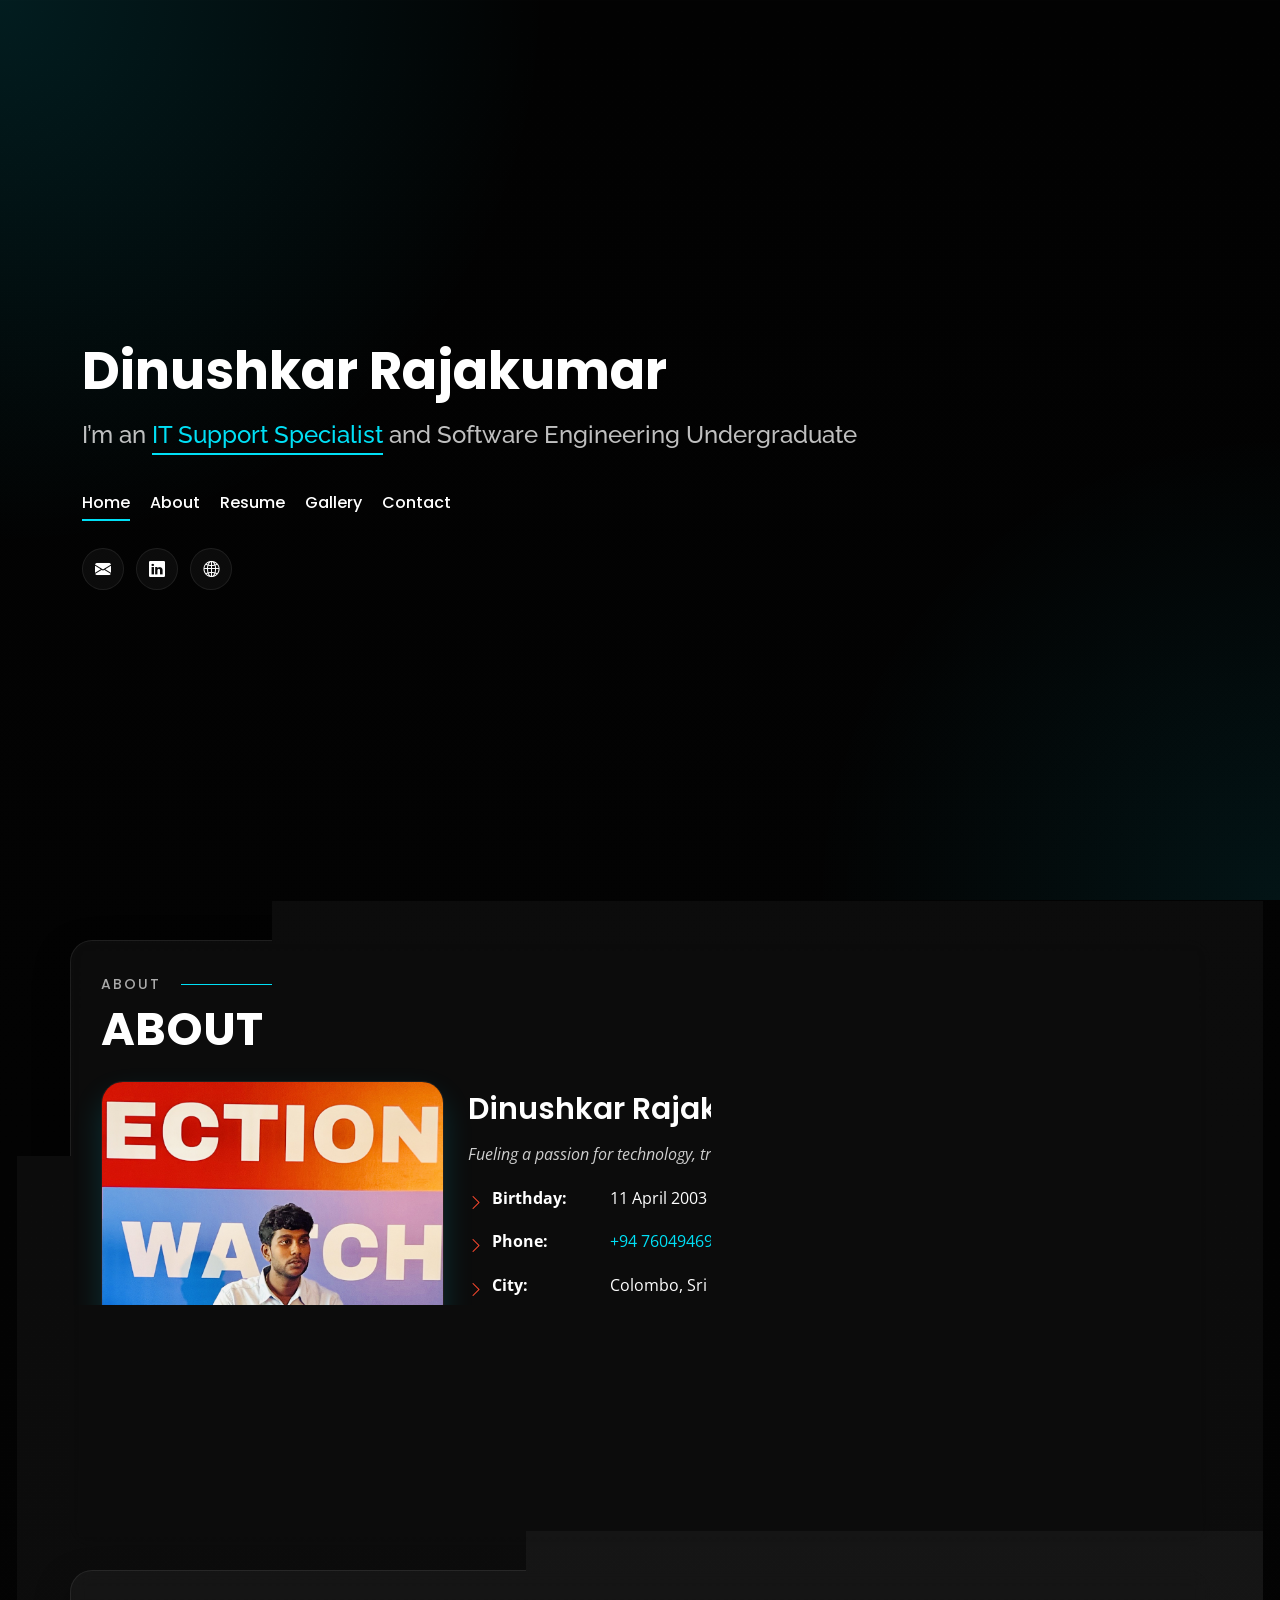
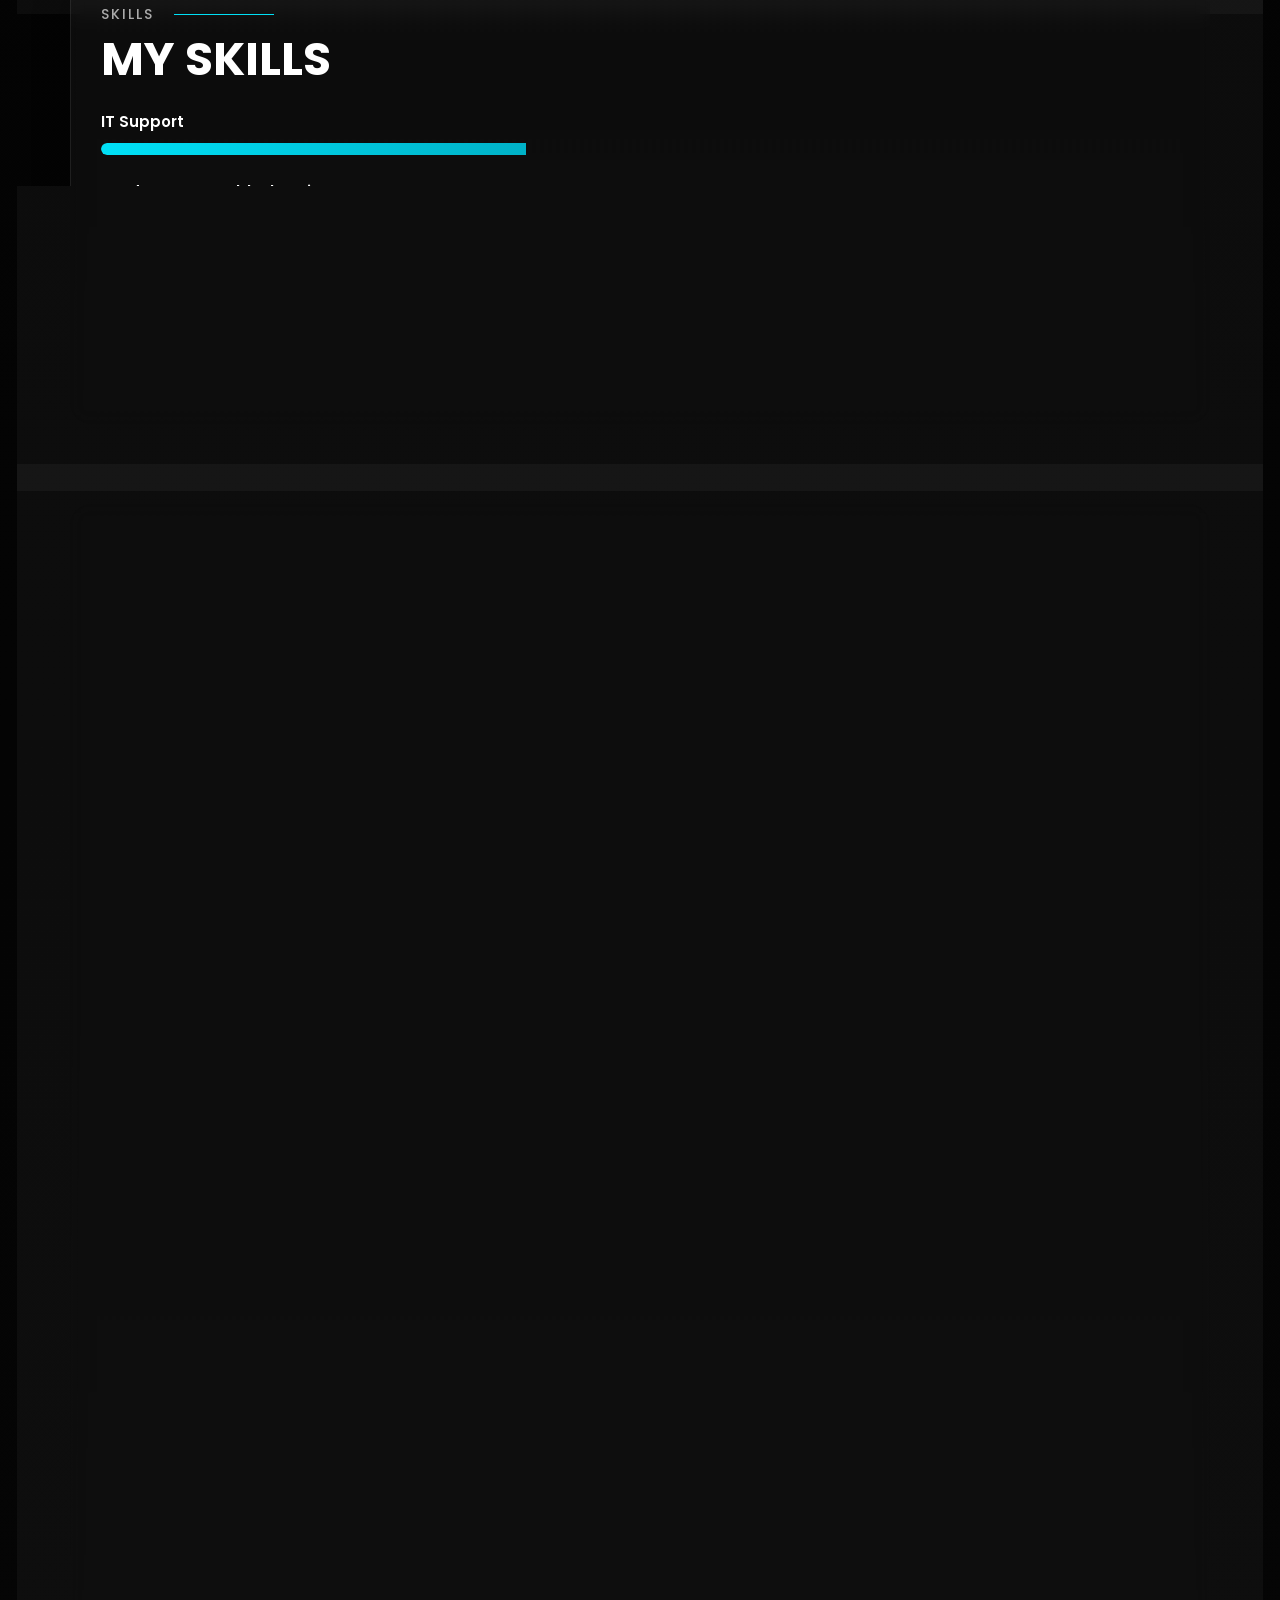
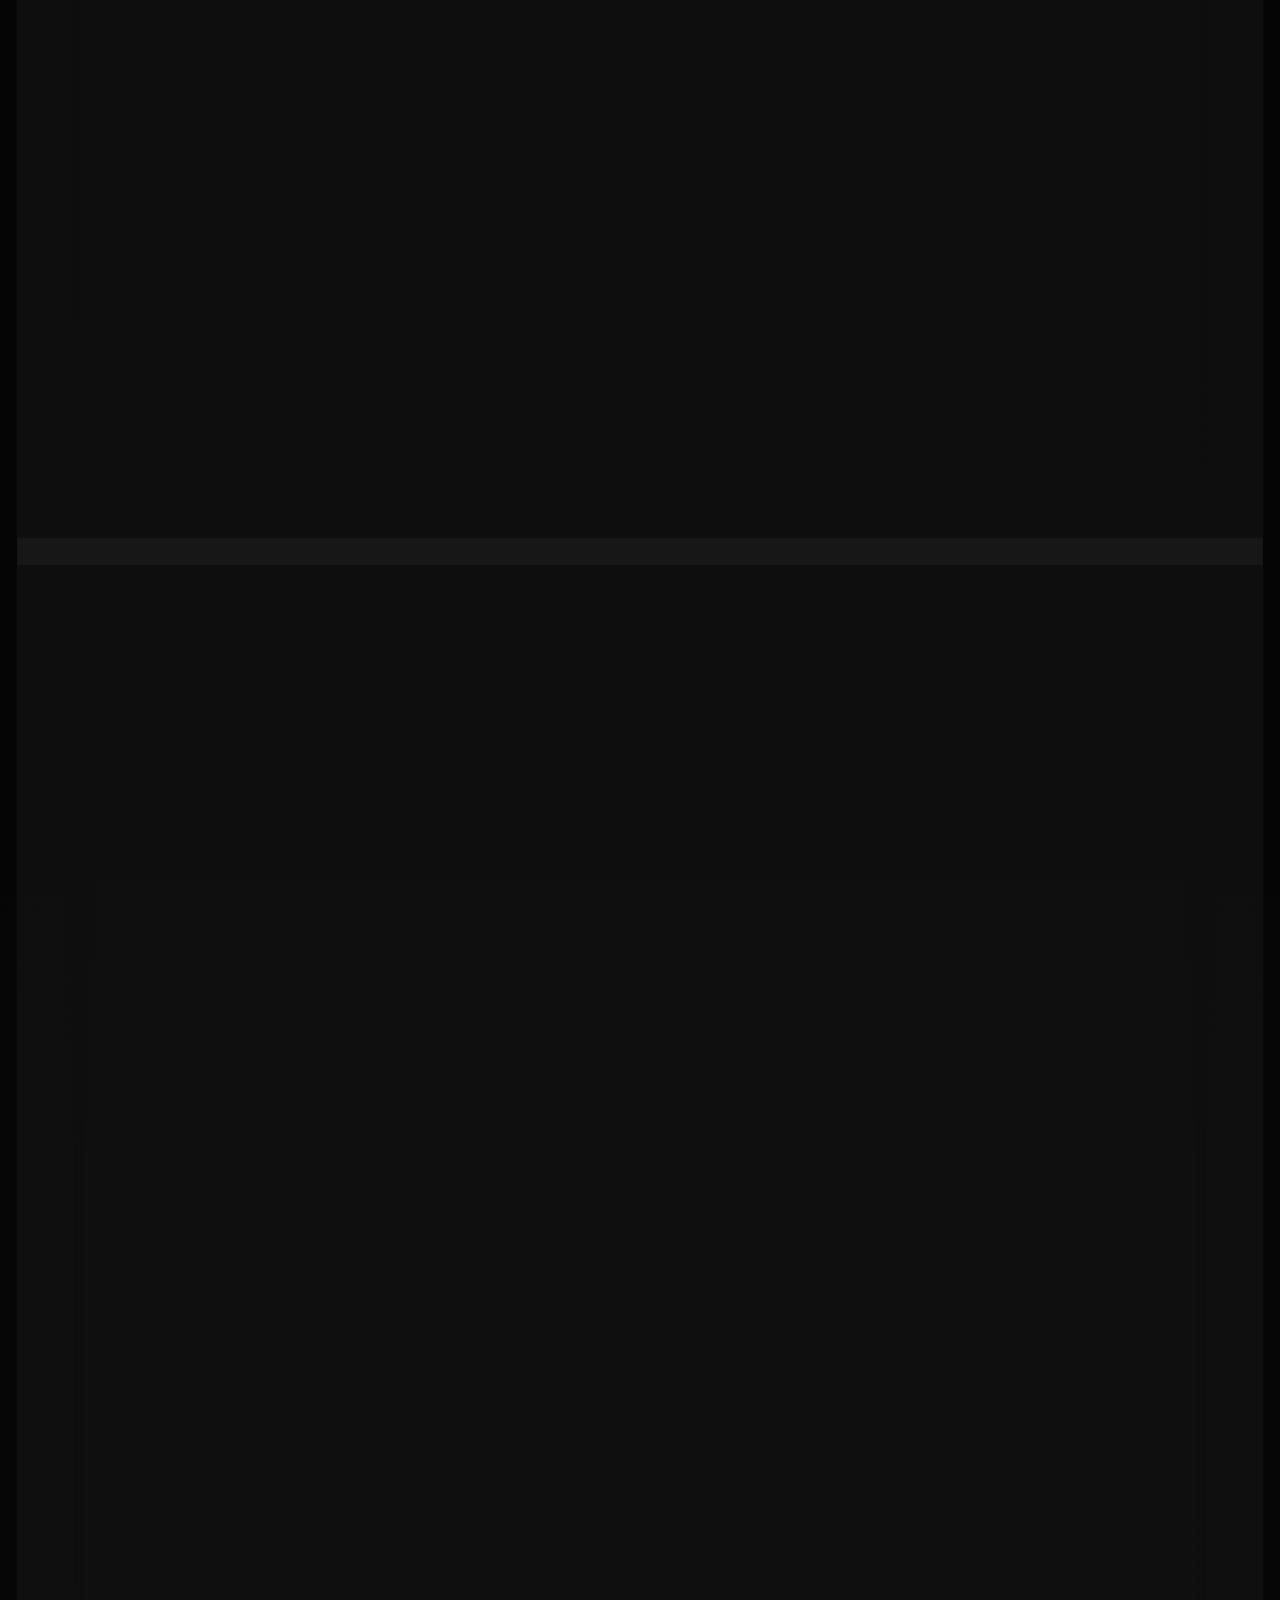
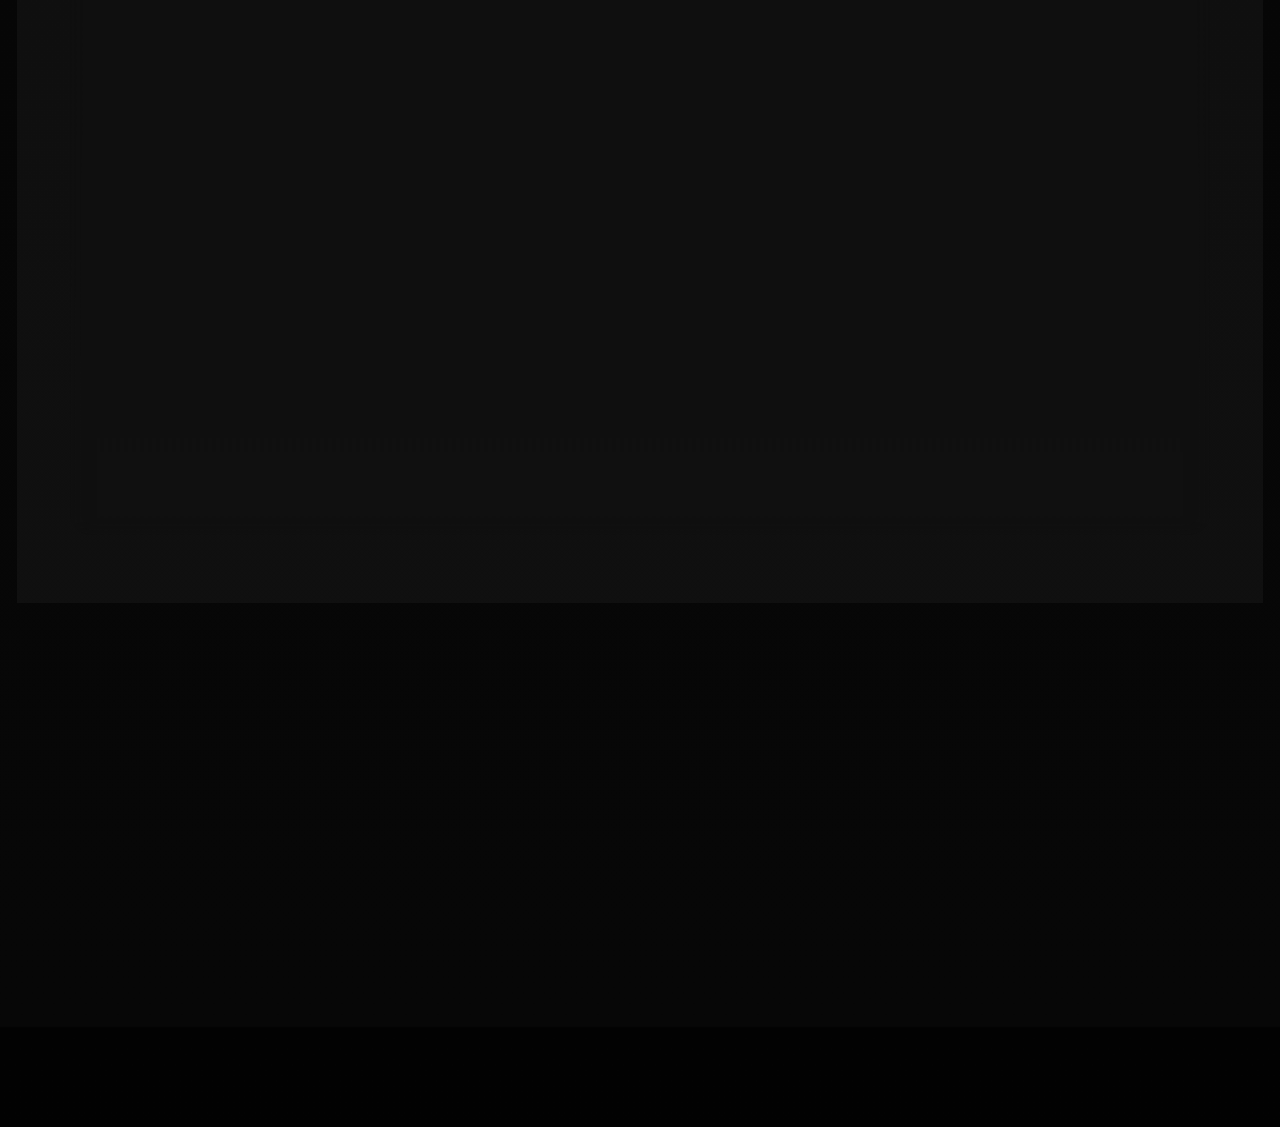
==== commit 48cbb723: "yt video" ====
--- a/index.html
+++ b/index.html
@@ -391,6 +391,16 @@
               <div class="gallery-desc">Ilayaraja Live in Concert - Sri Lanka</div>
             </div>
           </div>
+          <div class="col-md-6 col-lg-4">
+            <div class="gallery-card">
+              <a href="https://youtu.be/2DlDKZ_i8_k?si=XRJl5eX1hj3g3tHr" target="_blank">
+                <img src="assets/img/UPS Vedio Thumbnail.jpg" alt="YouTube Channel">
+              </a>
+            <div class="gallery-desc">
+            My YouTube Channel – Tech content, troubleshooting tips & builds
+          </div>
+  </div>
+</div>
         </div>
       </div>
     </section>
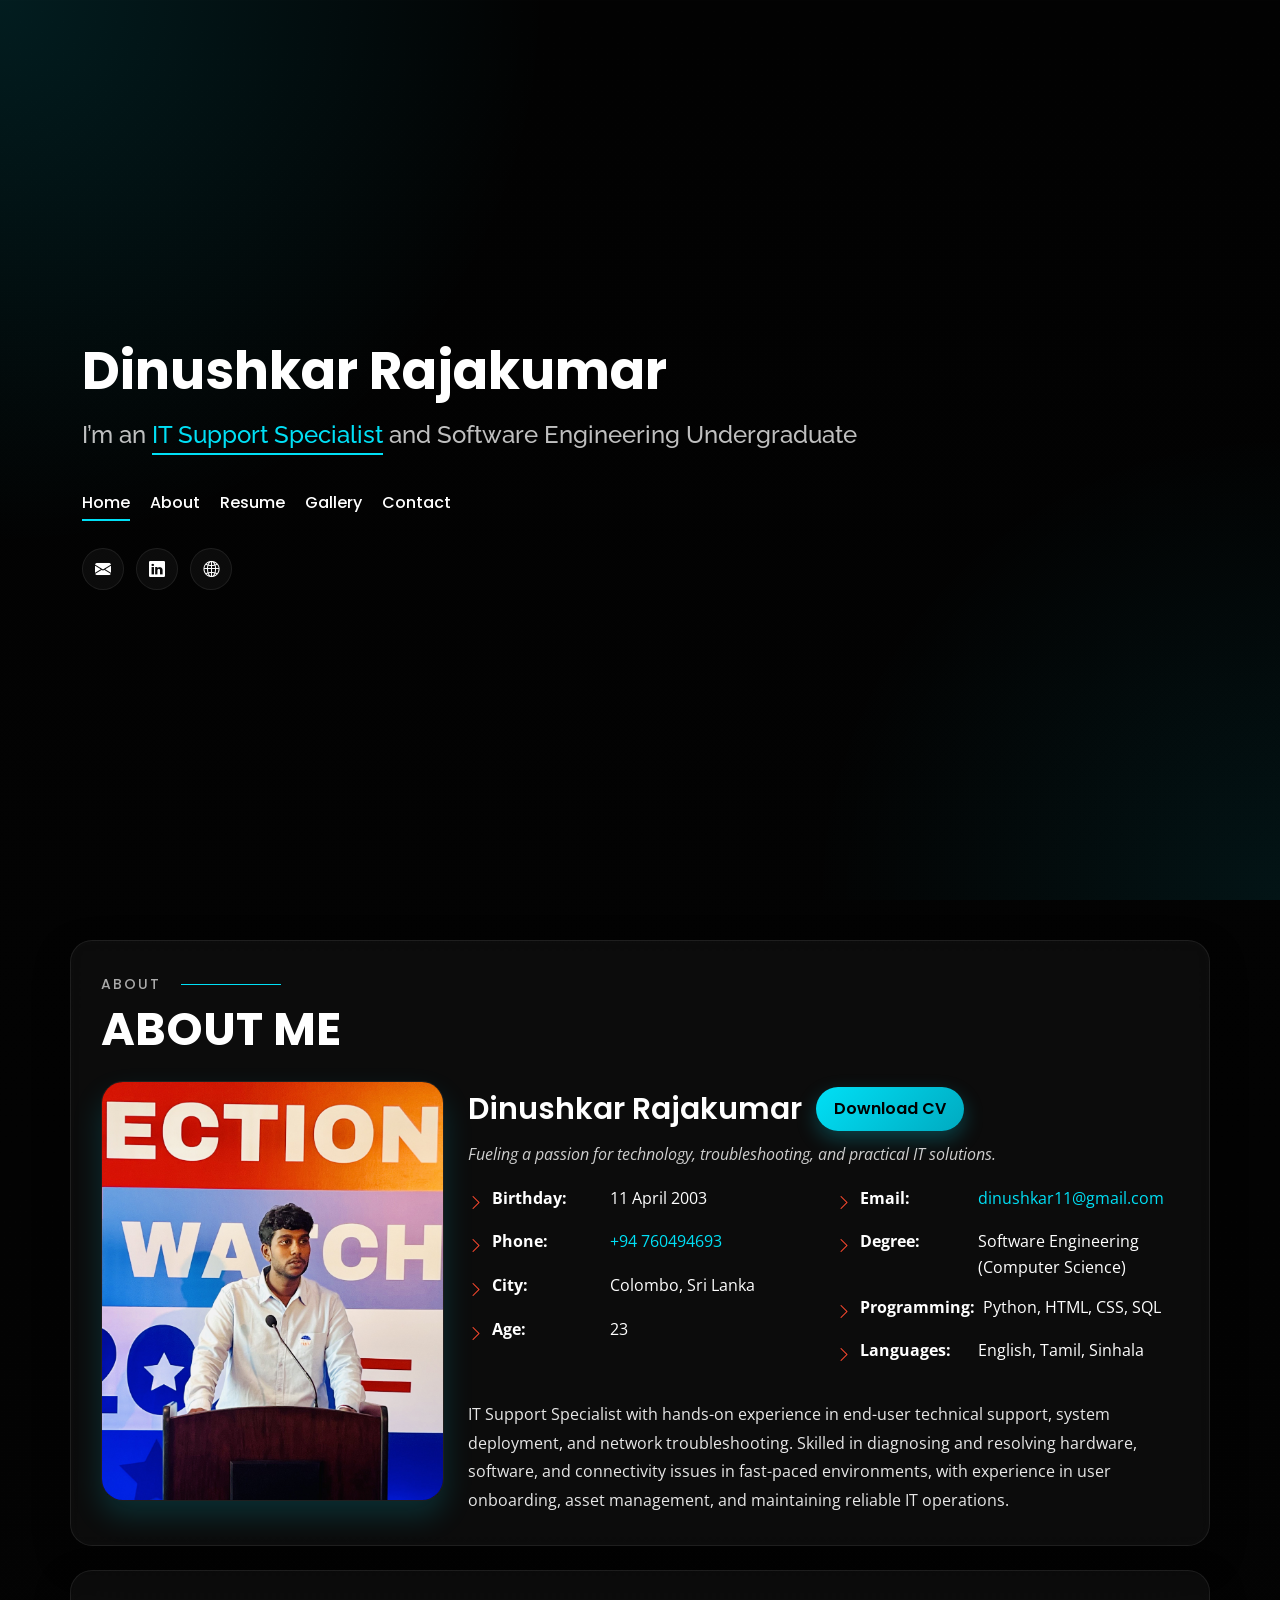
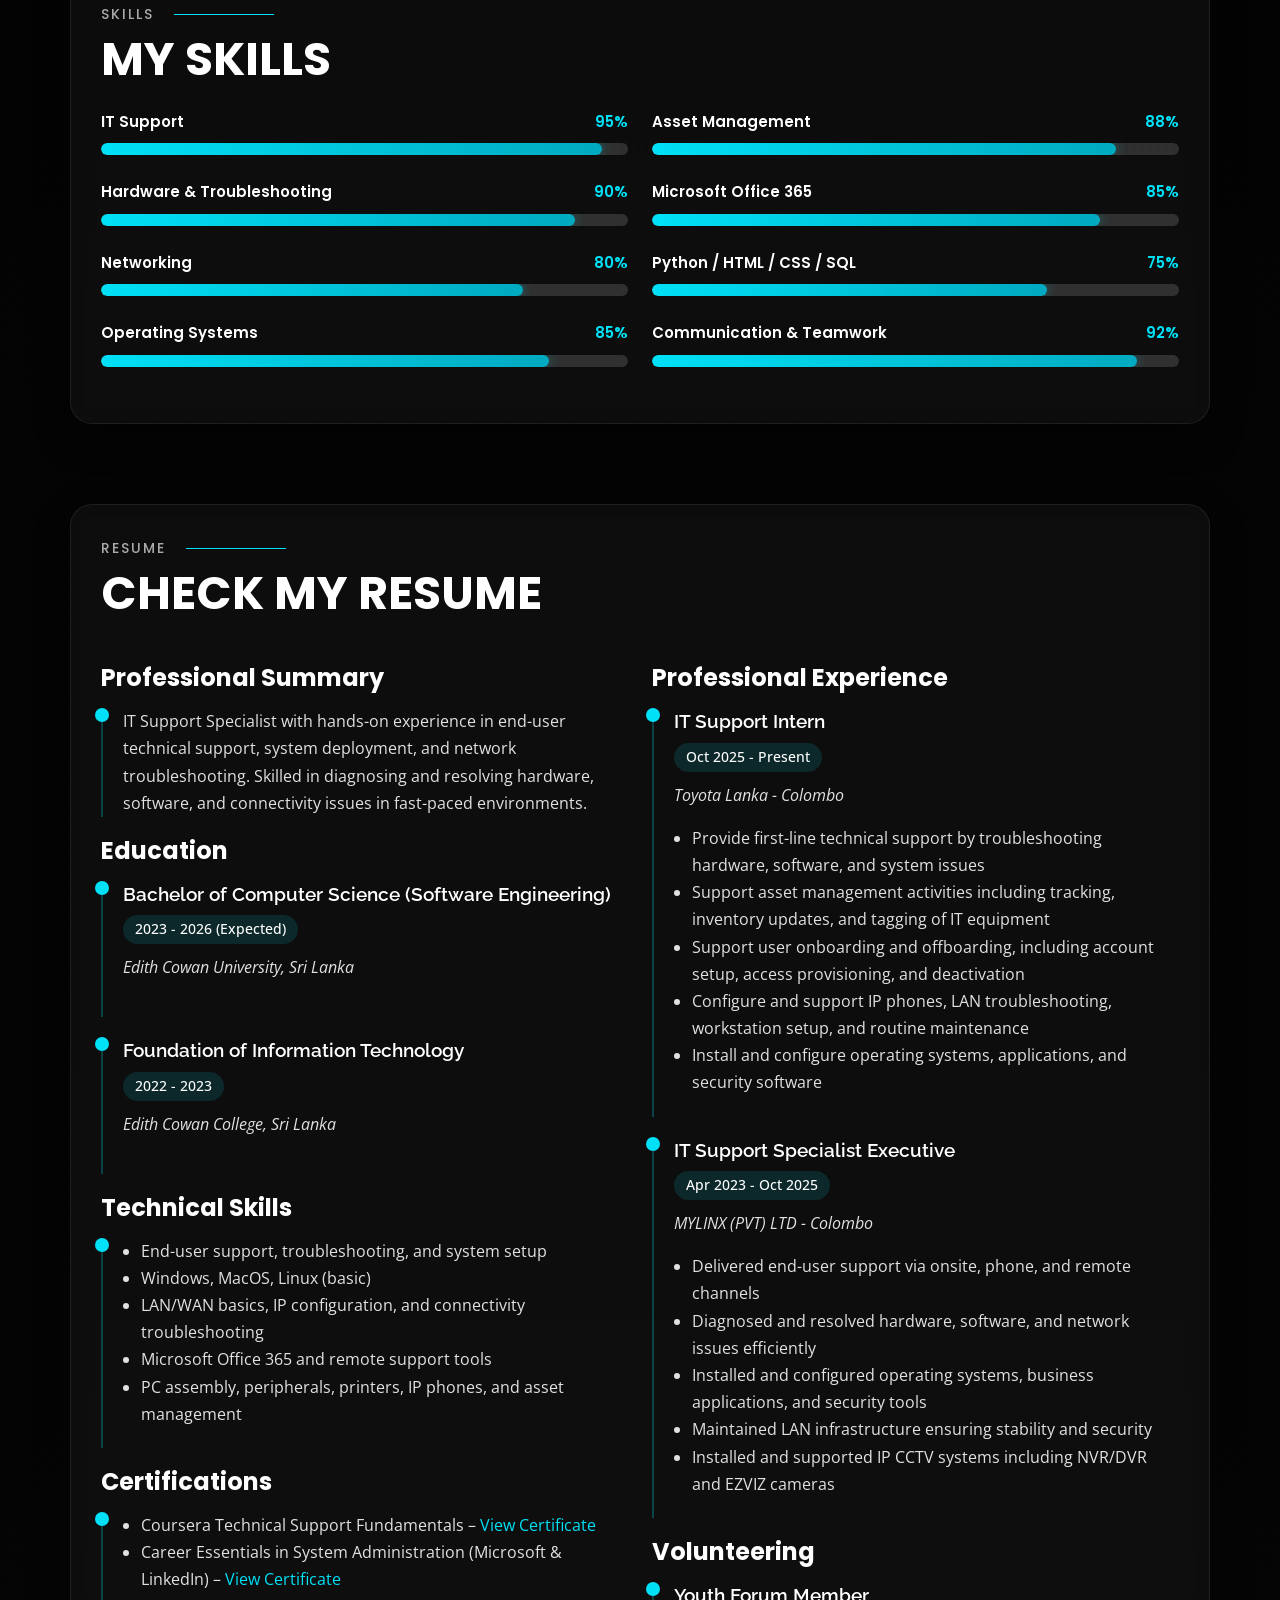
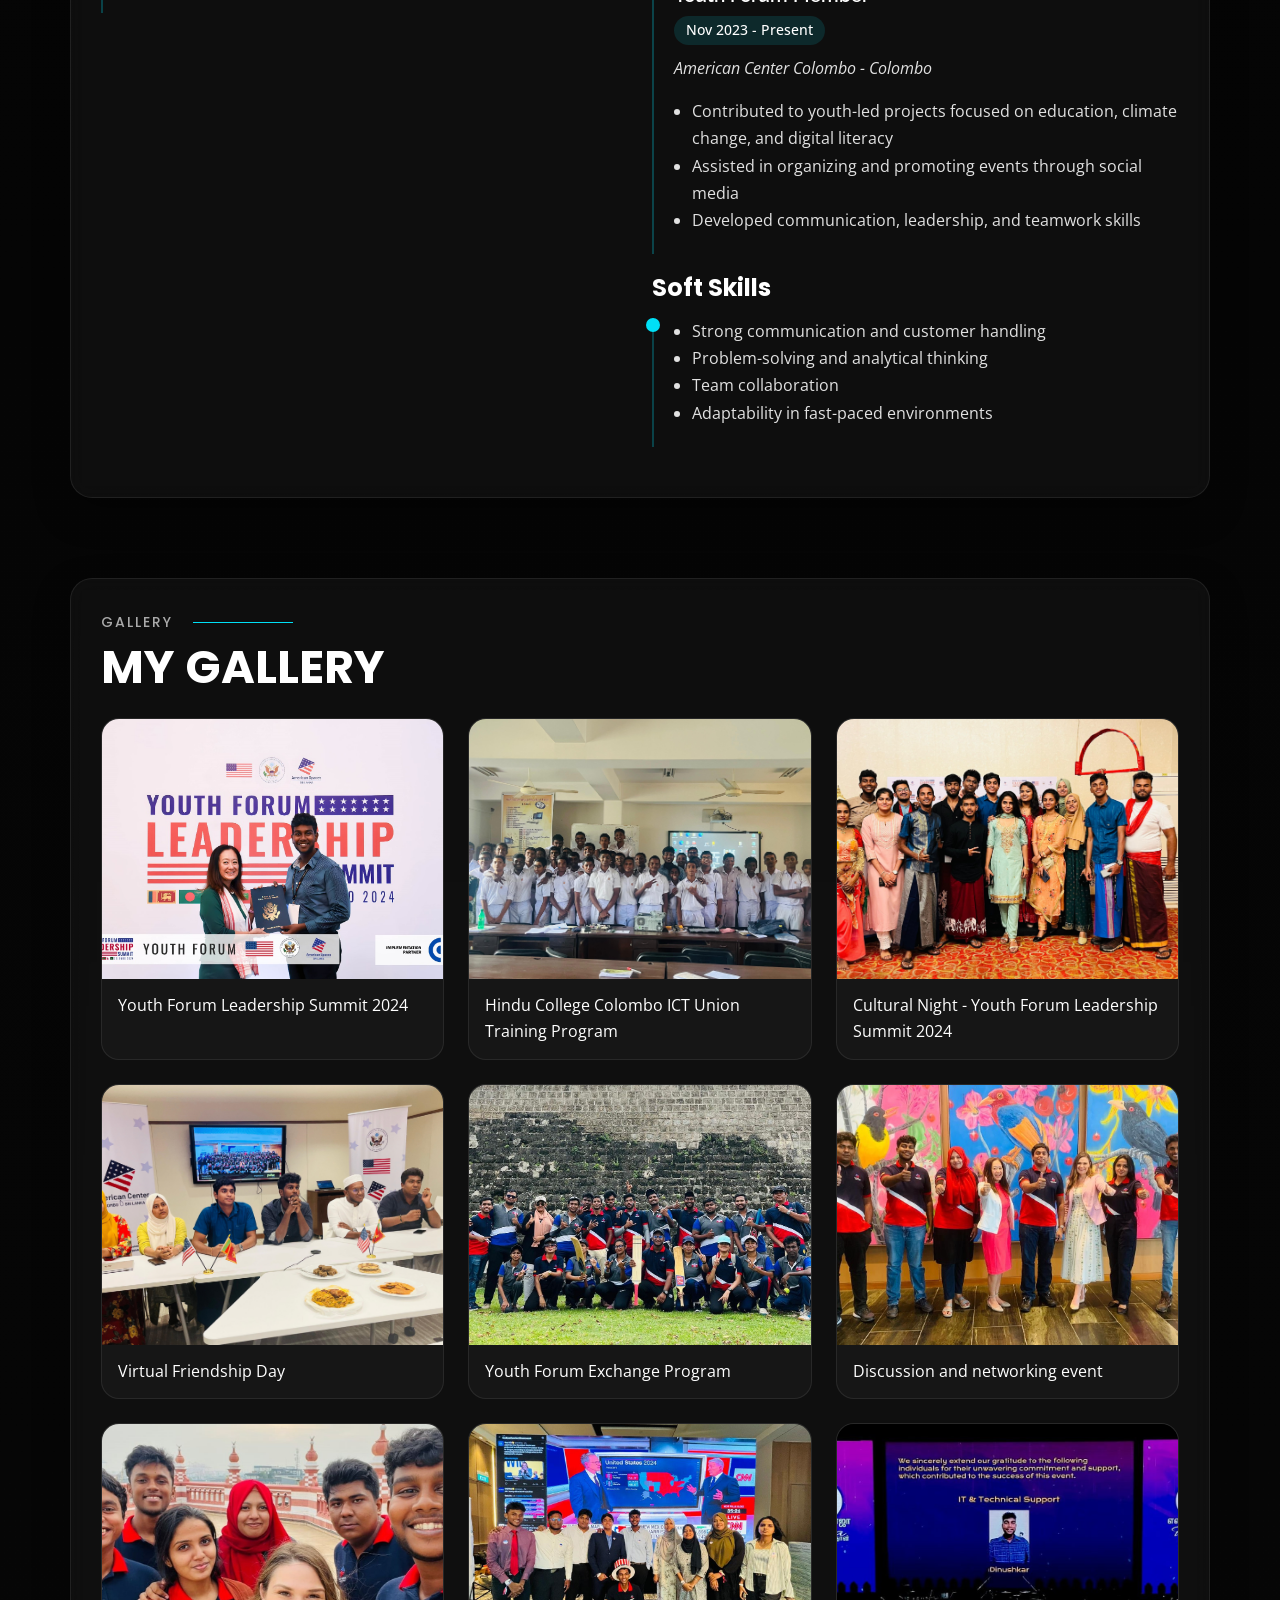
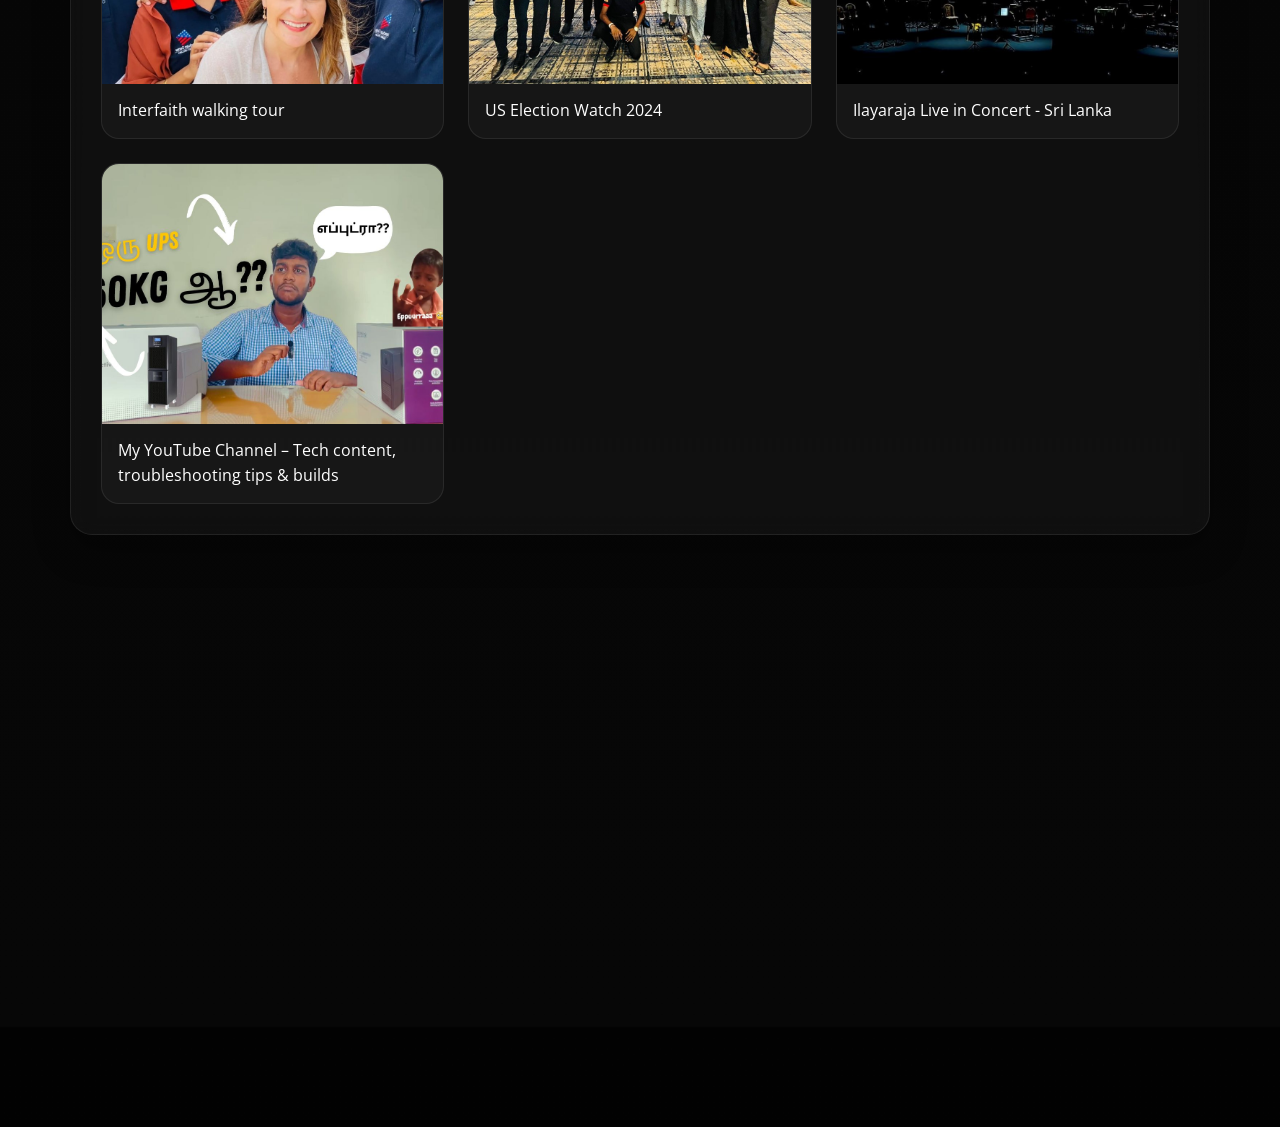
==== commit 6fff7f02: "CV fix" ====
--- a/index.html
+++ b/index.html
@@ -61,7 +61,7 @@
           <div class="col-lg-8 content" data-aos="fade-left">
             <div class="name-row">
               <h3>Dinushkar Rajakumar</h3>
-              <a href="assets/files/Dinushkar-Rajakumar-CV.pdf" download class="btn-cv">Download CV</a>
+              <a href="assets/files/Dinushkar CV.pdf" download class="btn-cv">Download CV</a>
             </div>
 
             <p class="premium-tagline">
--- a/assets/css/style.css
+++ b/assets/css/style.css
@@ -436,85 +436,73 @@
   color: rgba(255, 255, 255, 0.88);
 }
 
-@media (max-width: 991px) {
-  #header {
+@media (max-width: 768px) {
+  .header-tops {
+    min-height: 100vh;
+    padding: 32px 0 24px;
+    display: flex;
+    align-items: center;
     text-align: center;
+  }
+
+  #header .container {
+    display: flex;
+    flex-direction: column;
+    justify-content: center;
+    min-height: calc(100vh - 56px);
+  }
+
+  #header h1 {
+    font-size: 30px;
+    line-height: 1.2;
+    margin-bottom: 14px;
+  }
+
+  #header h2 {
+    font-size: 17px;
+    line-height: 1.6;
+    max-width: 290px;
+    margin: 0 auto 22px;
+  }
+
+  .navbar {
+    margin-top: 14px;
   }
 
   .navbar ul {
     justify-content: center;
+    gap: 14px;
+    row-gap: 10px;
   }
 
   .social-links {
     justify-content: center;
-  }
-
-  .section-title p {
-    font-size: 34px;
+    margin-top: 18px;
+    gap: 12px;
+  }
+
+  #main {
+    margin-top: 0;
+  }
+
+  section {
+    padding: 28px 0;
   }
 }
 
 @media (max-width: 768px) {
-  .header-tops {
-    padding-top: 40px;
-    min-height: auto;
-  }
-
-  #header h1 {
-    font-size: 34px;
-  }
-
-  #header h2 {
-    font-size: 18px;
-    line-height: 1.6;
-  }
-
-  .about .content {
-    padding-top: 0;
-  }
-
-  .name-row {
-    flex-direction: column;
-    align-items: flex-start;
-  }
-
-  .btn-cv {
-    margin-top: 4px;
-  }
-
-  .about .content ul li strong {
-    min-width: 95px;
-  }
-
-  .section-title p {
-    font-size: 28px;
-  }
-
-  .gallery-card img {
-    height: 220px;
-  }
-}
-
-@media (max-width: 576px) {
-  .glass-card {
-    padding: 20px;
-  }
-
-  .section-title h2 {
-    padding-right: 80px;
-  }
-
-  .section-title h2::after {
-    width: 60px;
-  }
-}
-
-.resume-item a {
-  color: var(--accent);
-  font-weight: 600;
-  margin-left: 5px;
-}
-
-.resume-item a:hover {
-  text-decoration: underline;
+  #about {
+    padding-top: 10px;
+  }
+}
+
+@media (max-width: 768px) {
+  .social-links a {
+    width: 38px;
+    height: 38px;
+  }
+
+  .navbar a {
+    font-size: 15px;
+  }
 }
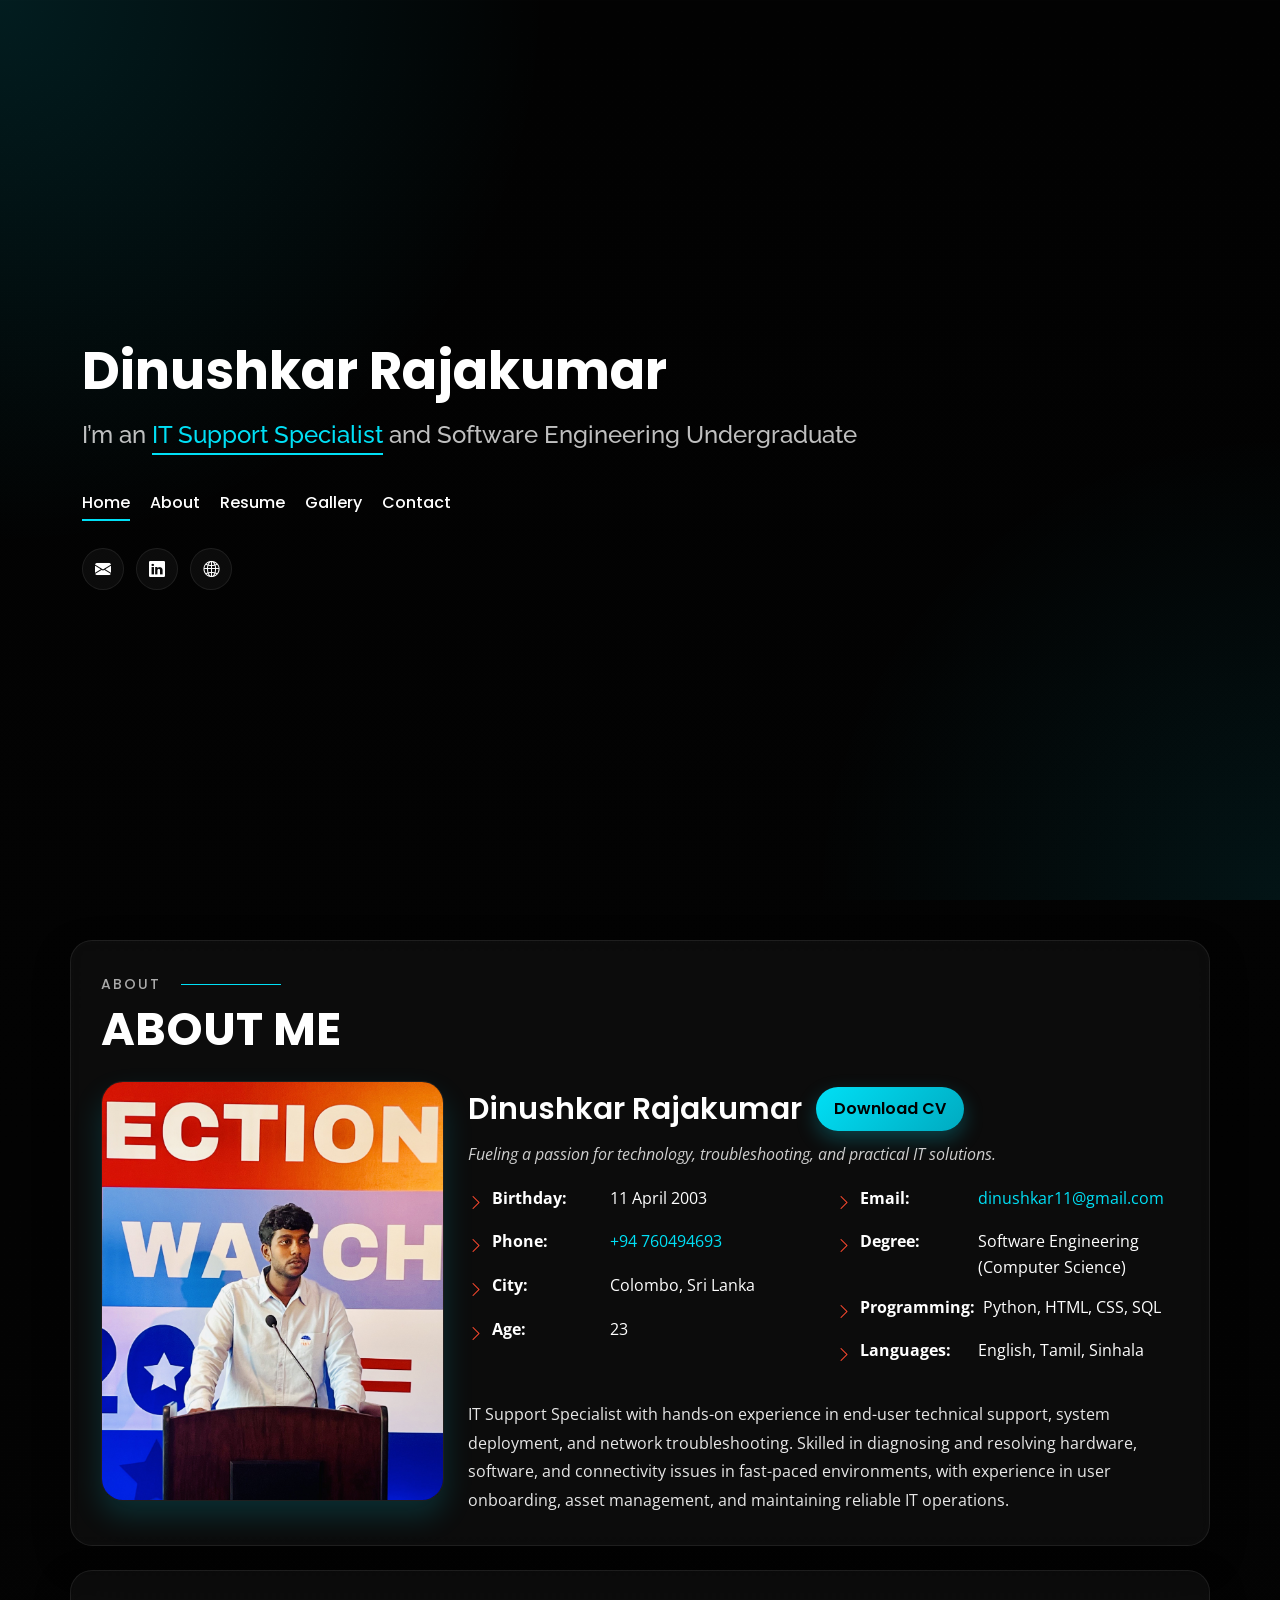
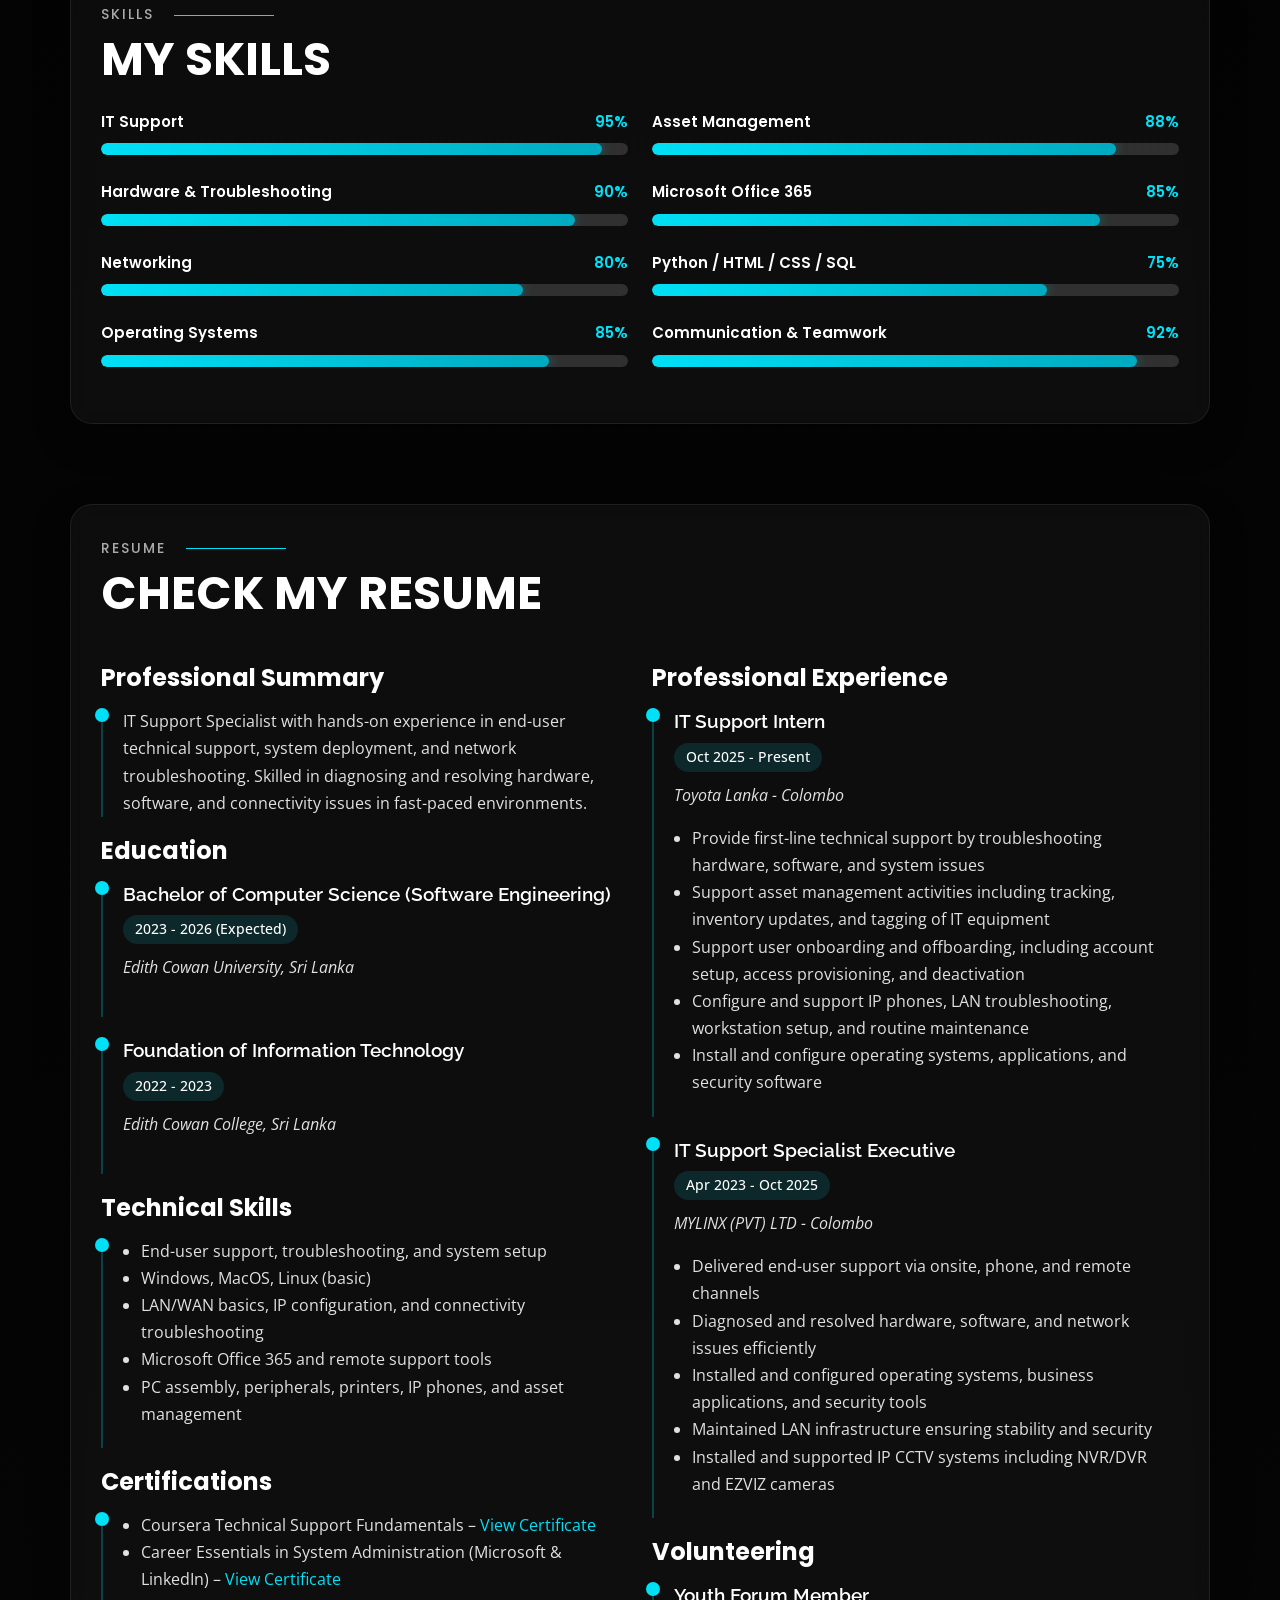
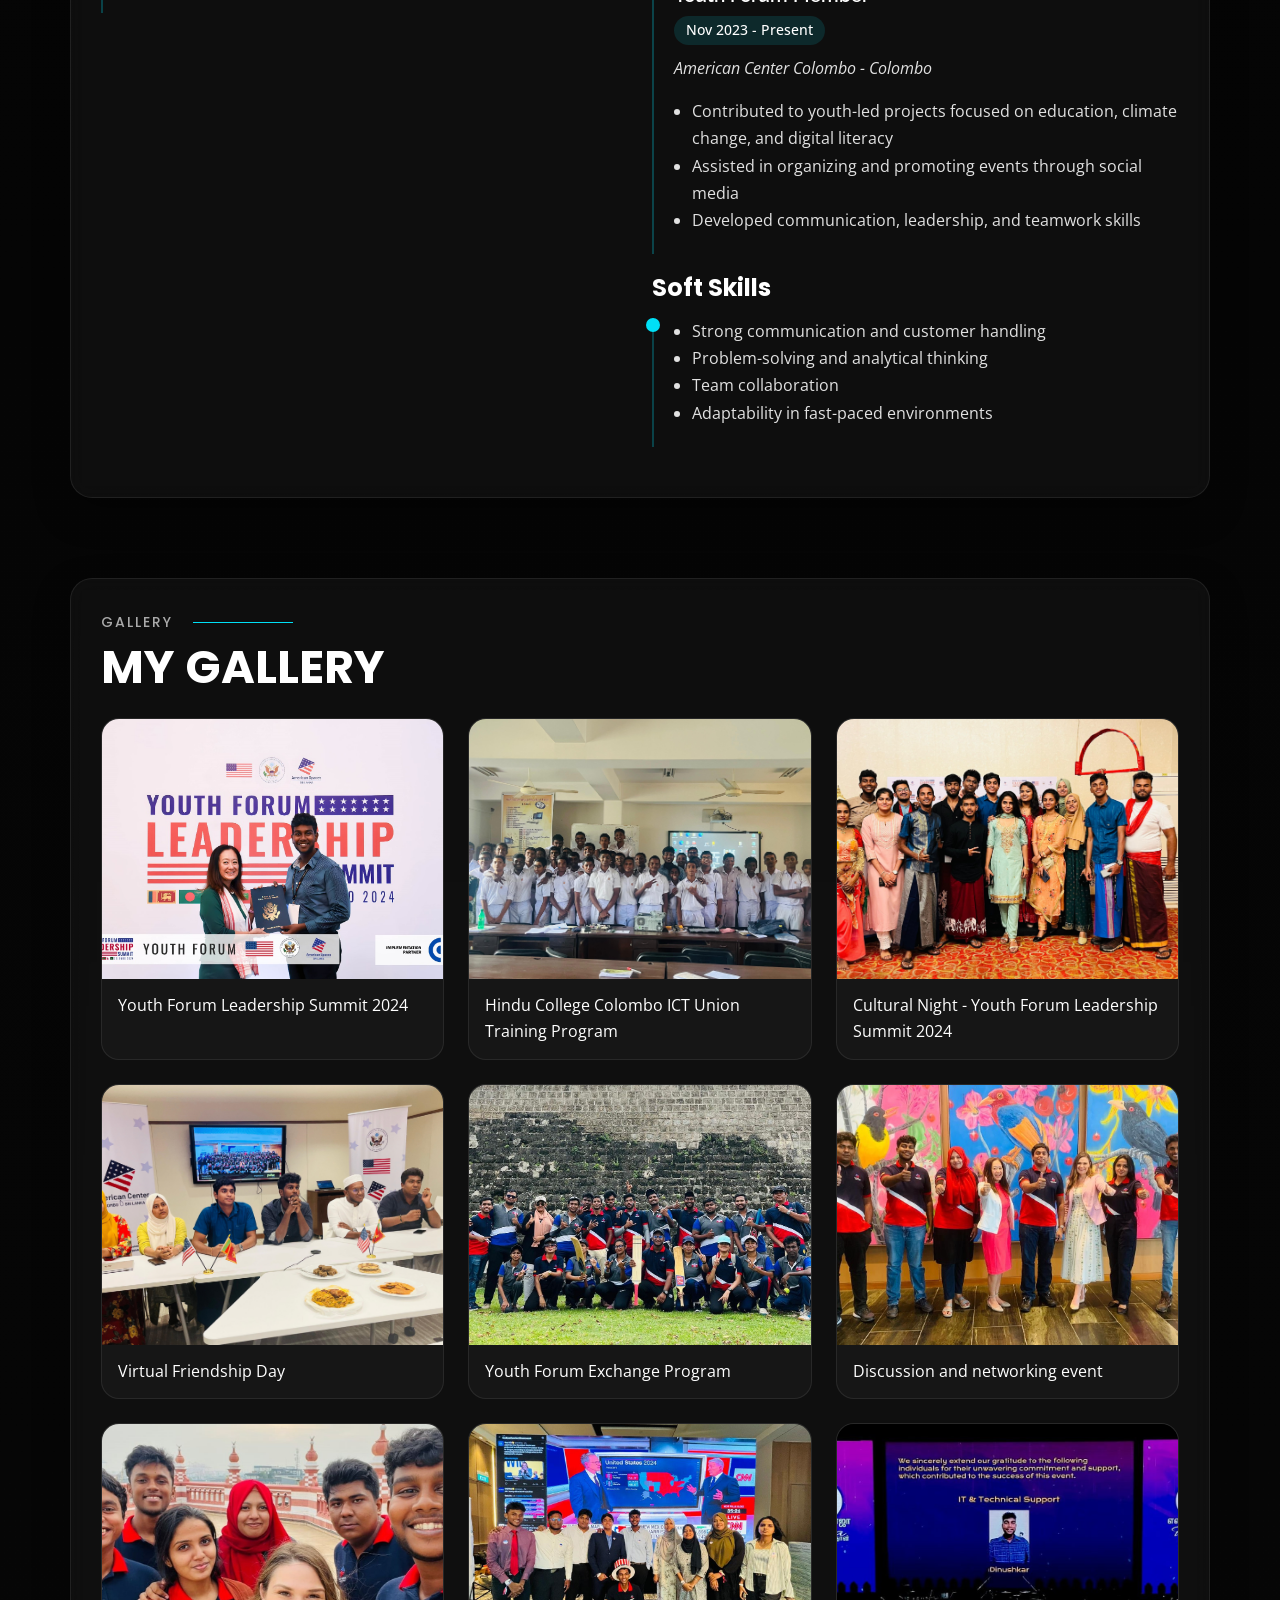
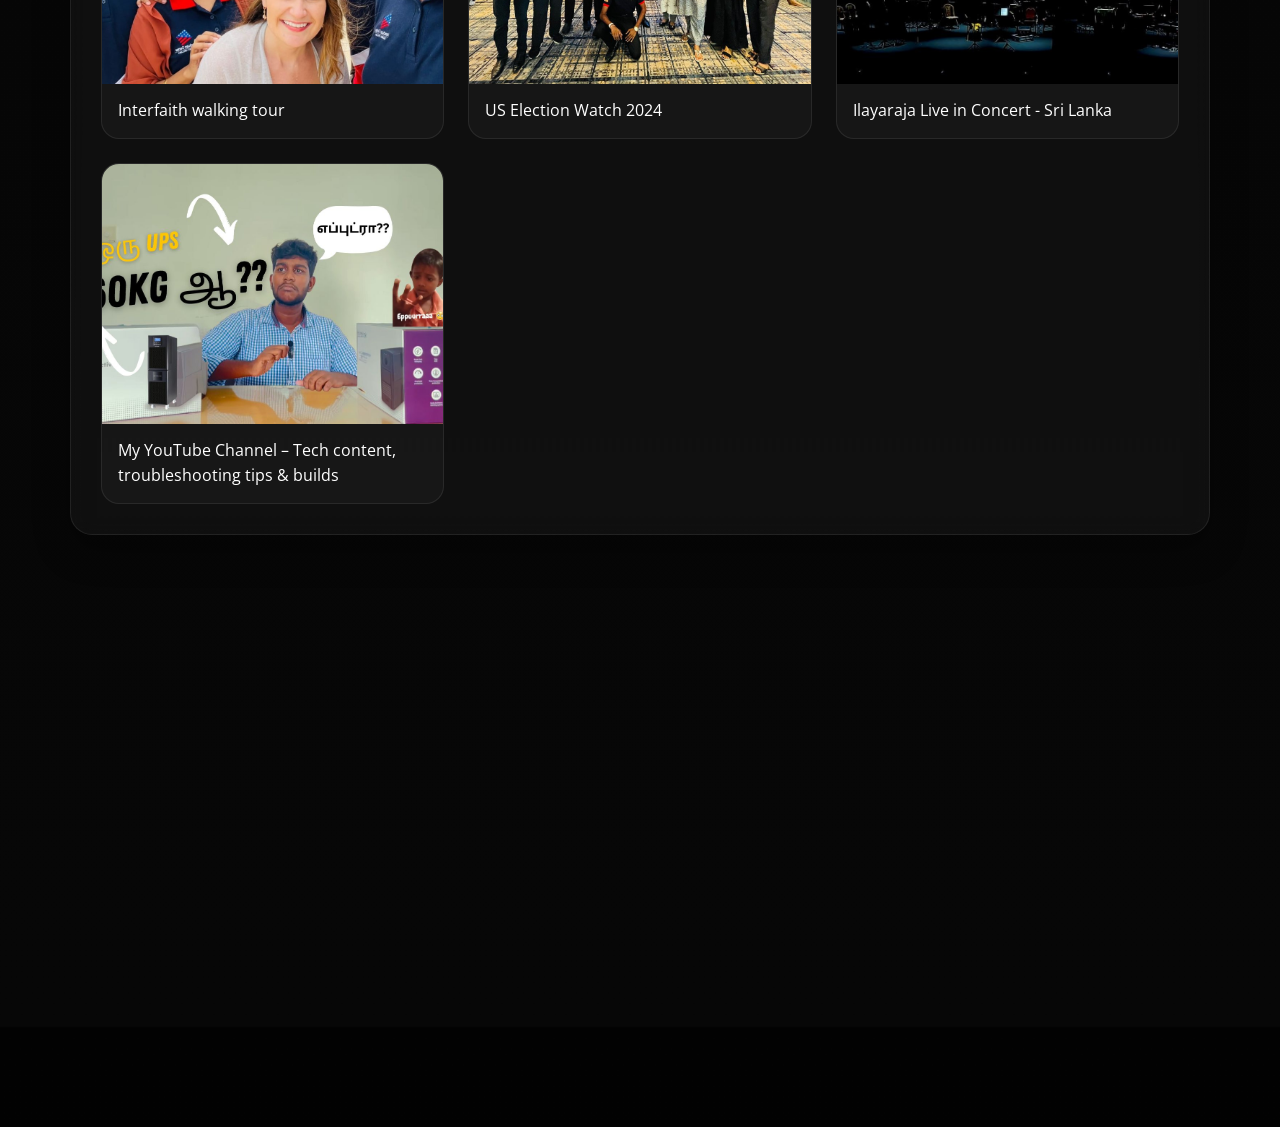
==== commit f30a7b26: "linkedin" ====
--- a/index.html
+++ b/index.html
@@ -38,7 +38,7 @@
 
       <div class="social-links">
         <a href="mailto:dinushkar11@gmail.com" aria-label="Email"><i class="bi bi-envelope-fill"></i></a>
-        <a href="https://www.linkedin.com/" target="_blank" rel="noopener noreferrer" aria-label="LinkedIn"><i class="bi bi-linkedin"></i></a>
+        <a href="https://www.linkedin.com/in/dinushkar-rajakumar-ba342b1a2/" target="_blank" rel="noopener noreferrer" aria-label="LinkedIn"><i class="bi bi-linkedin"></i></a>
         <a href="https://dinushkar11.github.io/Dinu-s-Portfolio/" target="_blank" rel="noopener noreferrer" aria-label="Portfolio"><i class="bi bi-globe2"></i></a>
       </div>
     </div>
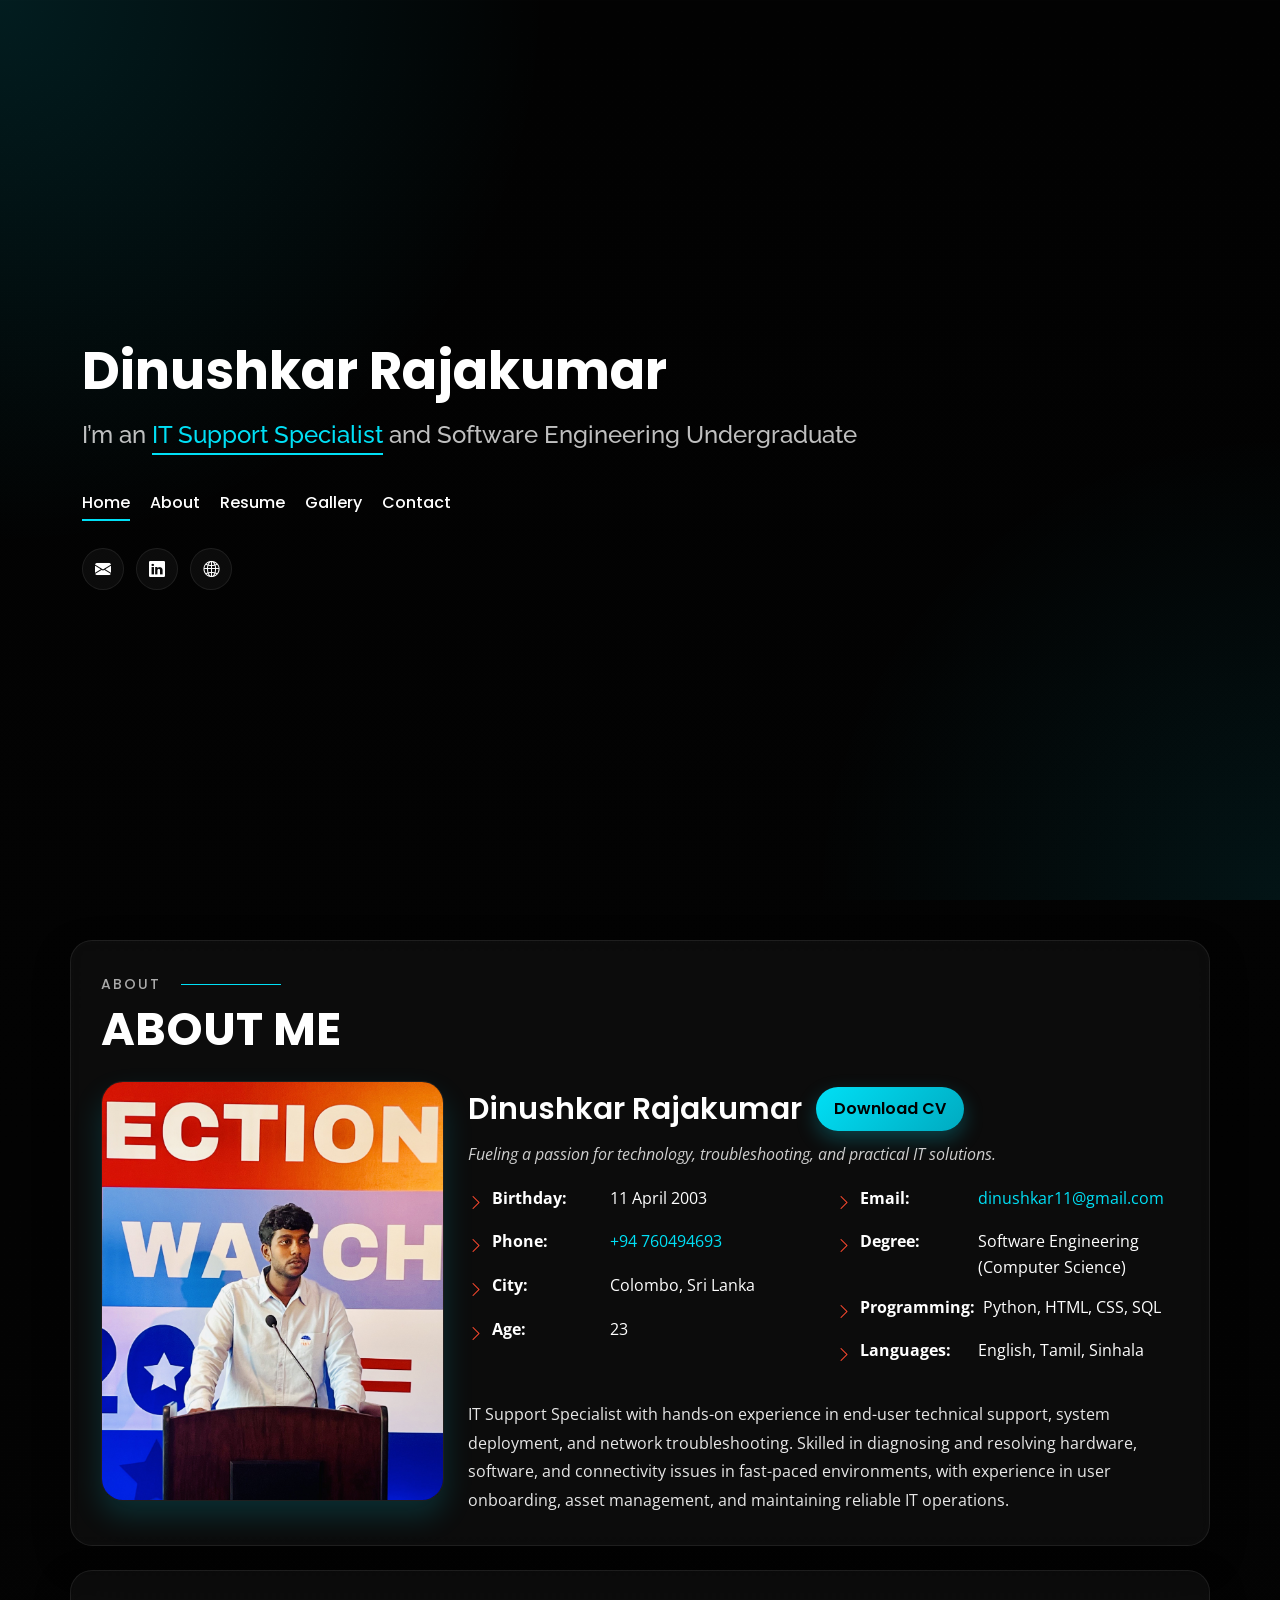
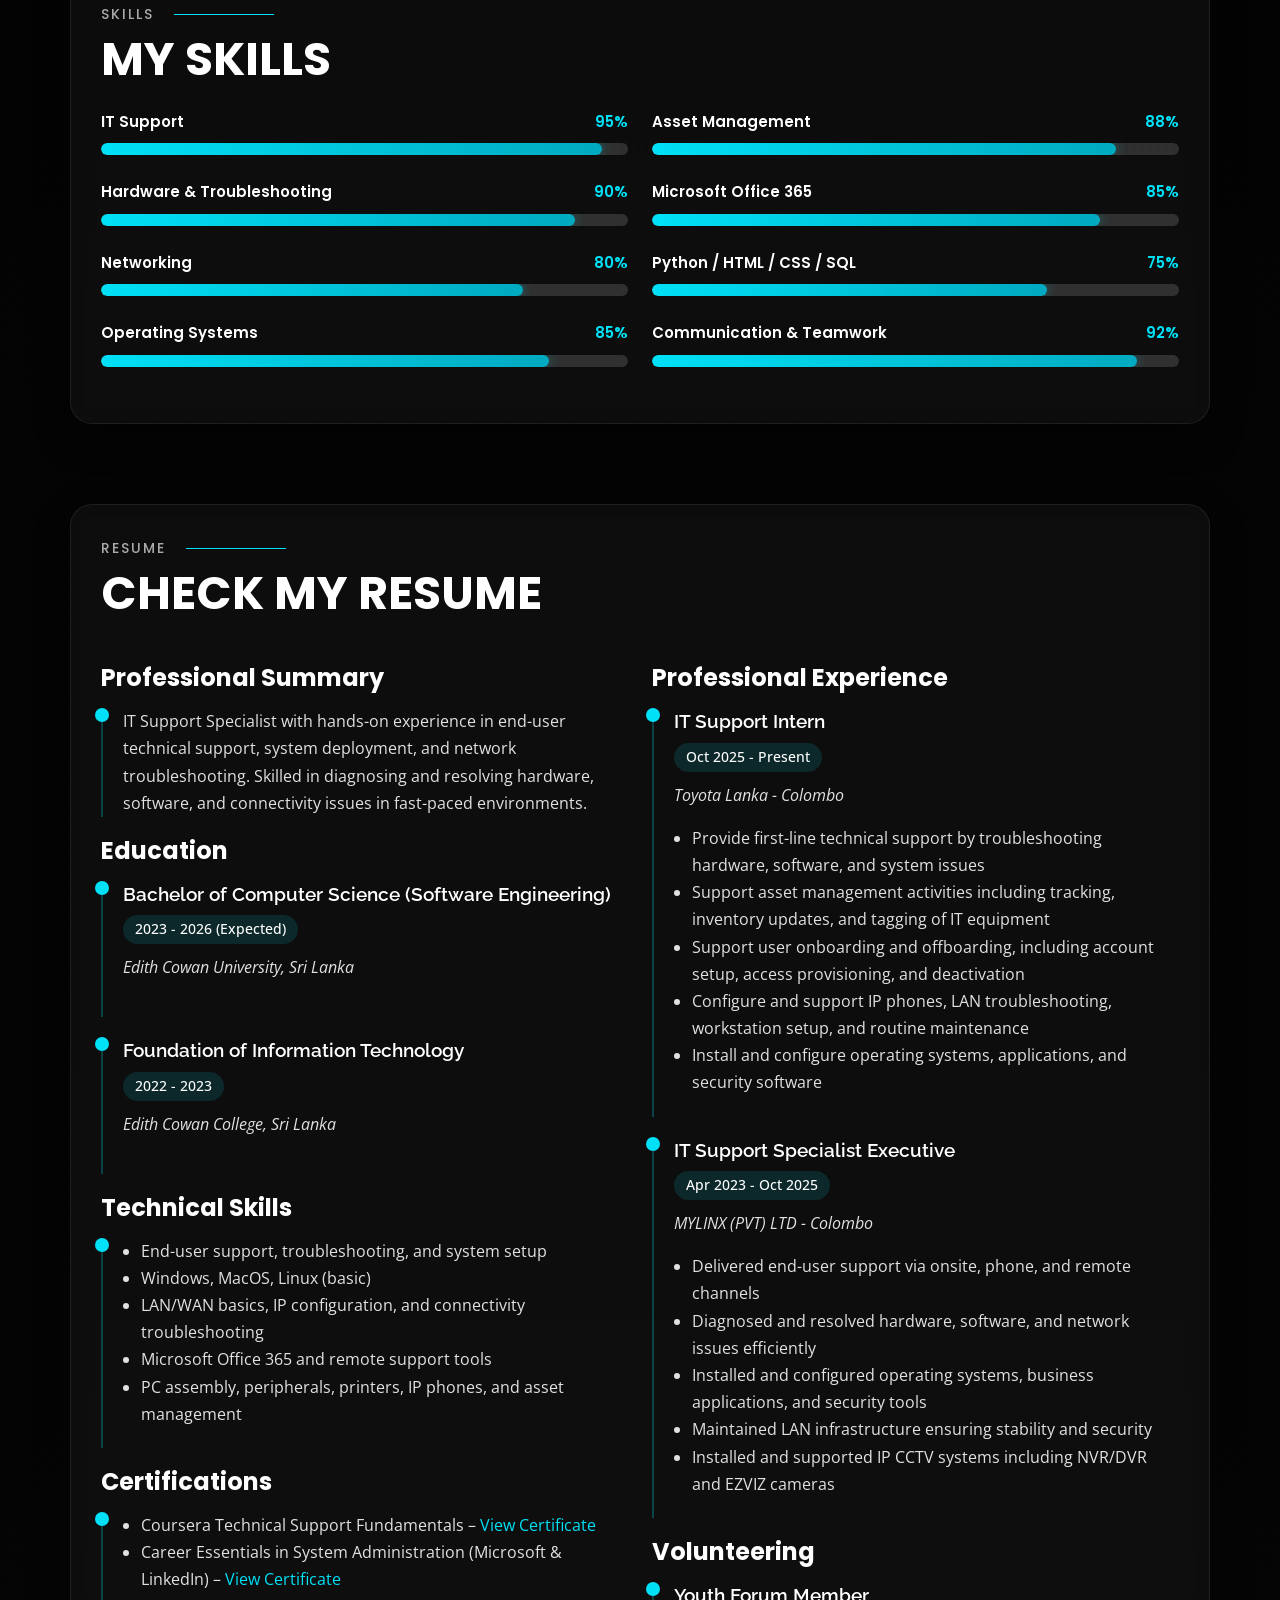
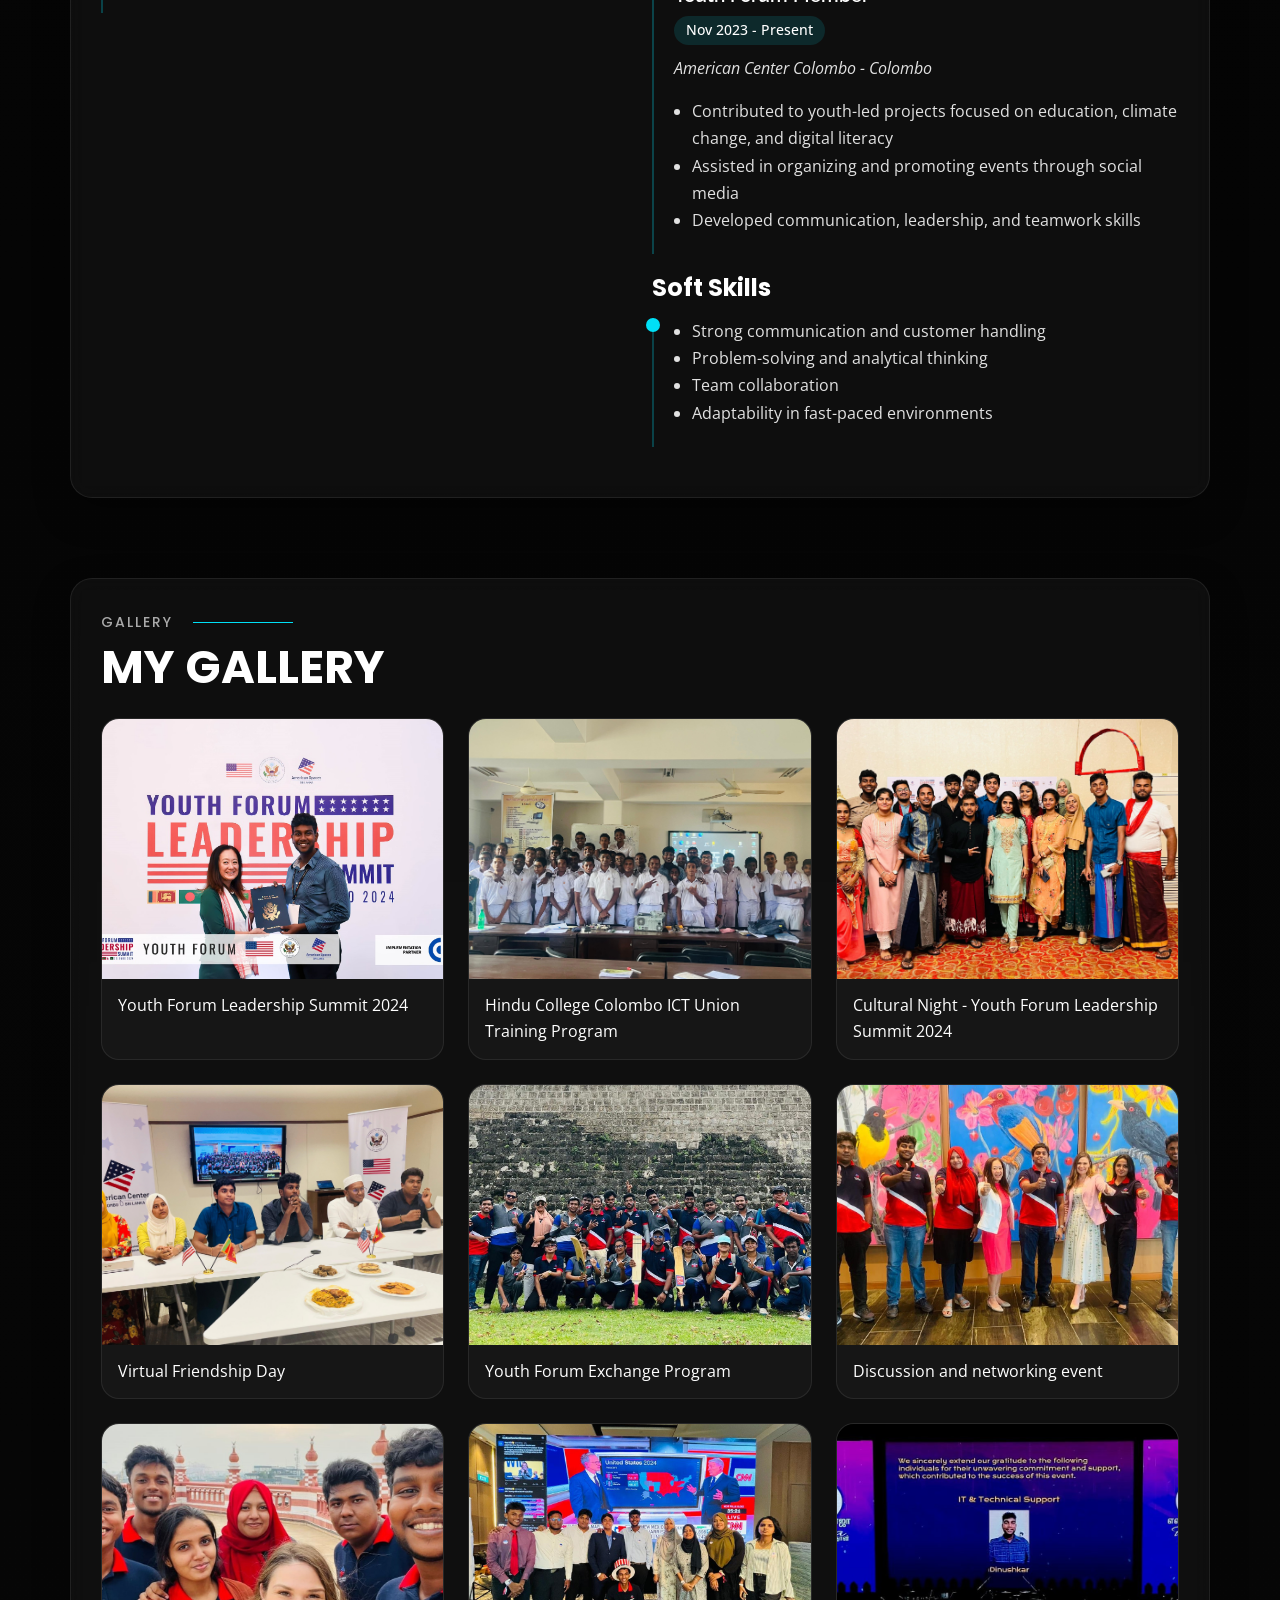
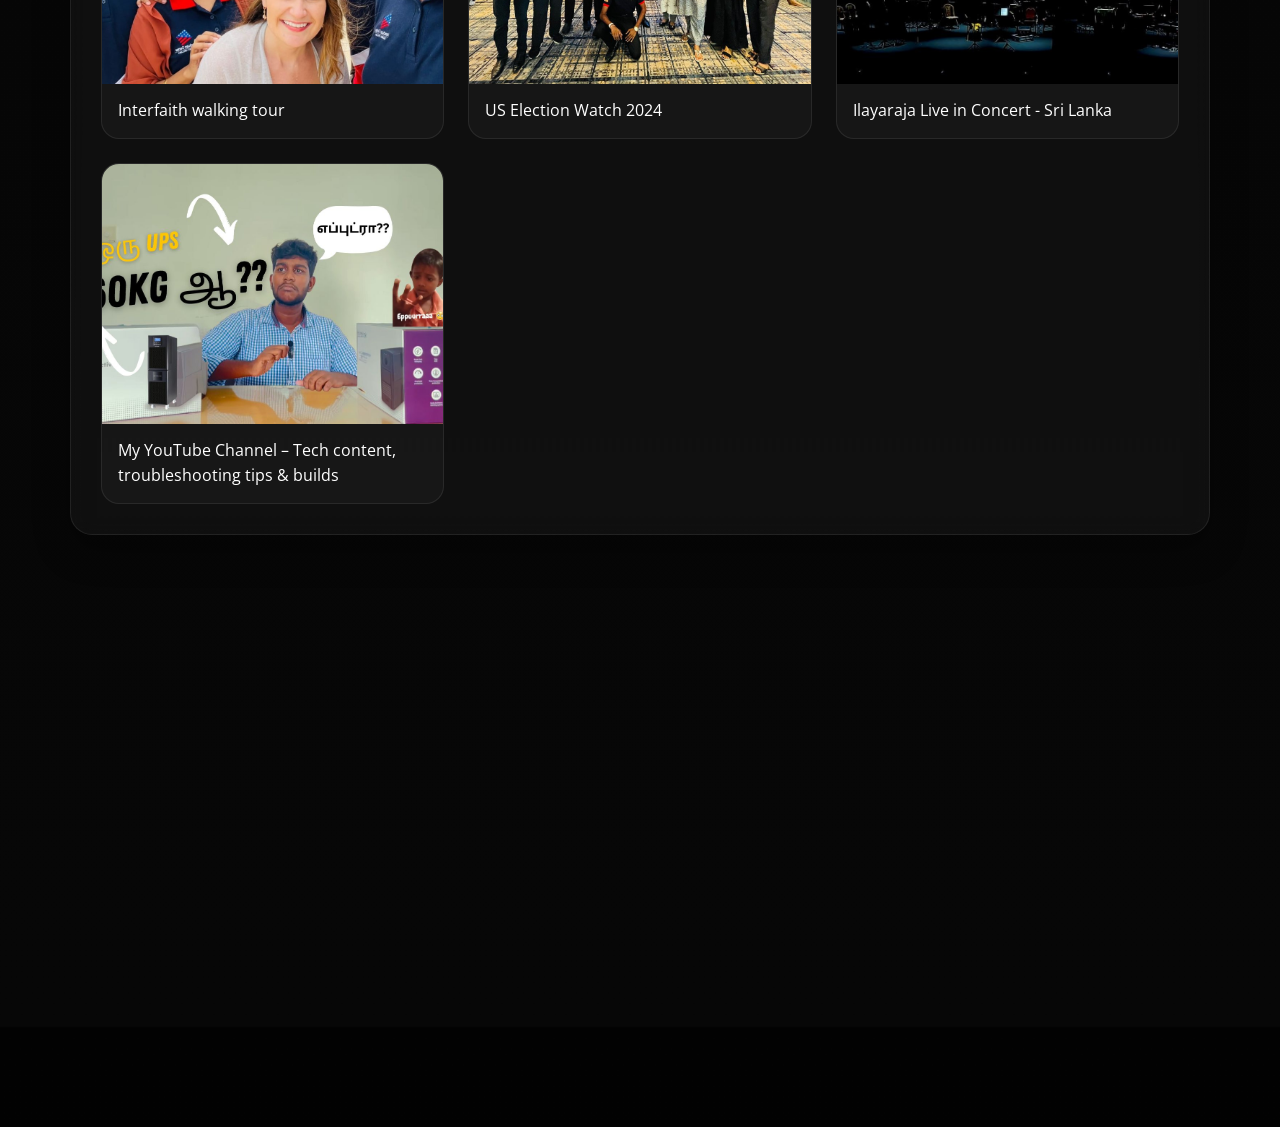
==== commit 36faaeb5: "preview" ====
--- a/index.html
+++ b/index.html
@@ -2,6 +2,11 @@
 <html lang="en">
 
 <head>
+  <meta property="og:title" content="Dinushkar Rajakumar | Portfolio">
+  <meta property="og:description" content="IT Support Specialist | Software Engineering Undergraduate | Portfolio">
+  <meta property="og:image" content="https://dinushkar11.github.io/Dinu-s-Portfolio/assets/img/preview.jpg">
+  <meta property="og:url" content="https://dinushkar11.github.io/Dinu-s-Portfolio/">
+  <meta property="og:type" content="website">
   <meta charset="utf-8">
   <meta content="width=device-width, initial-scale=1.0" name="viewport">
 
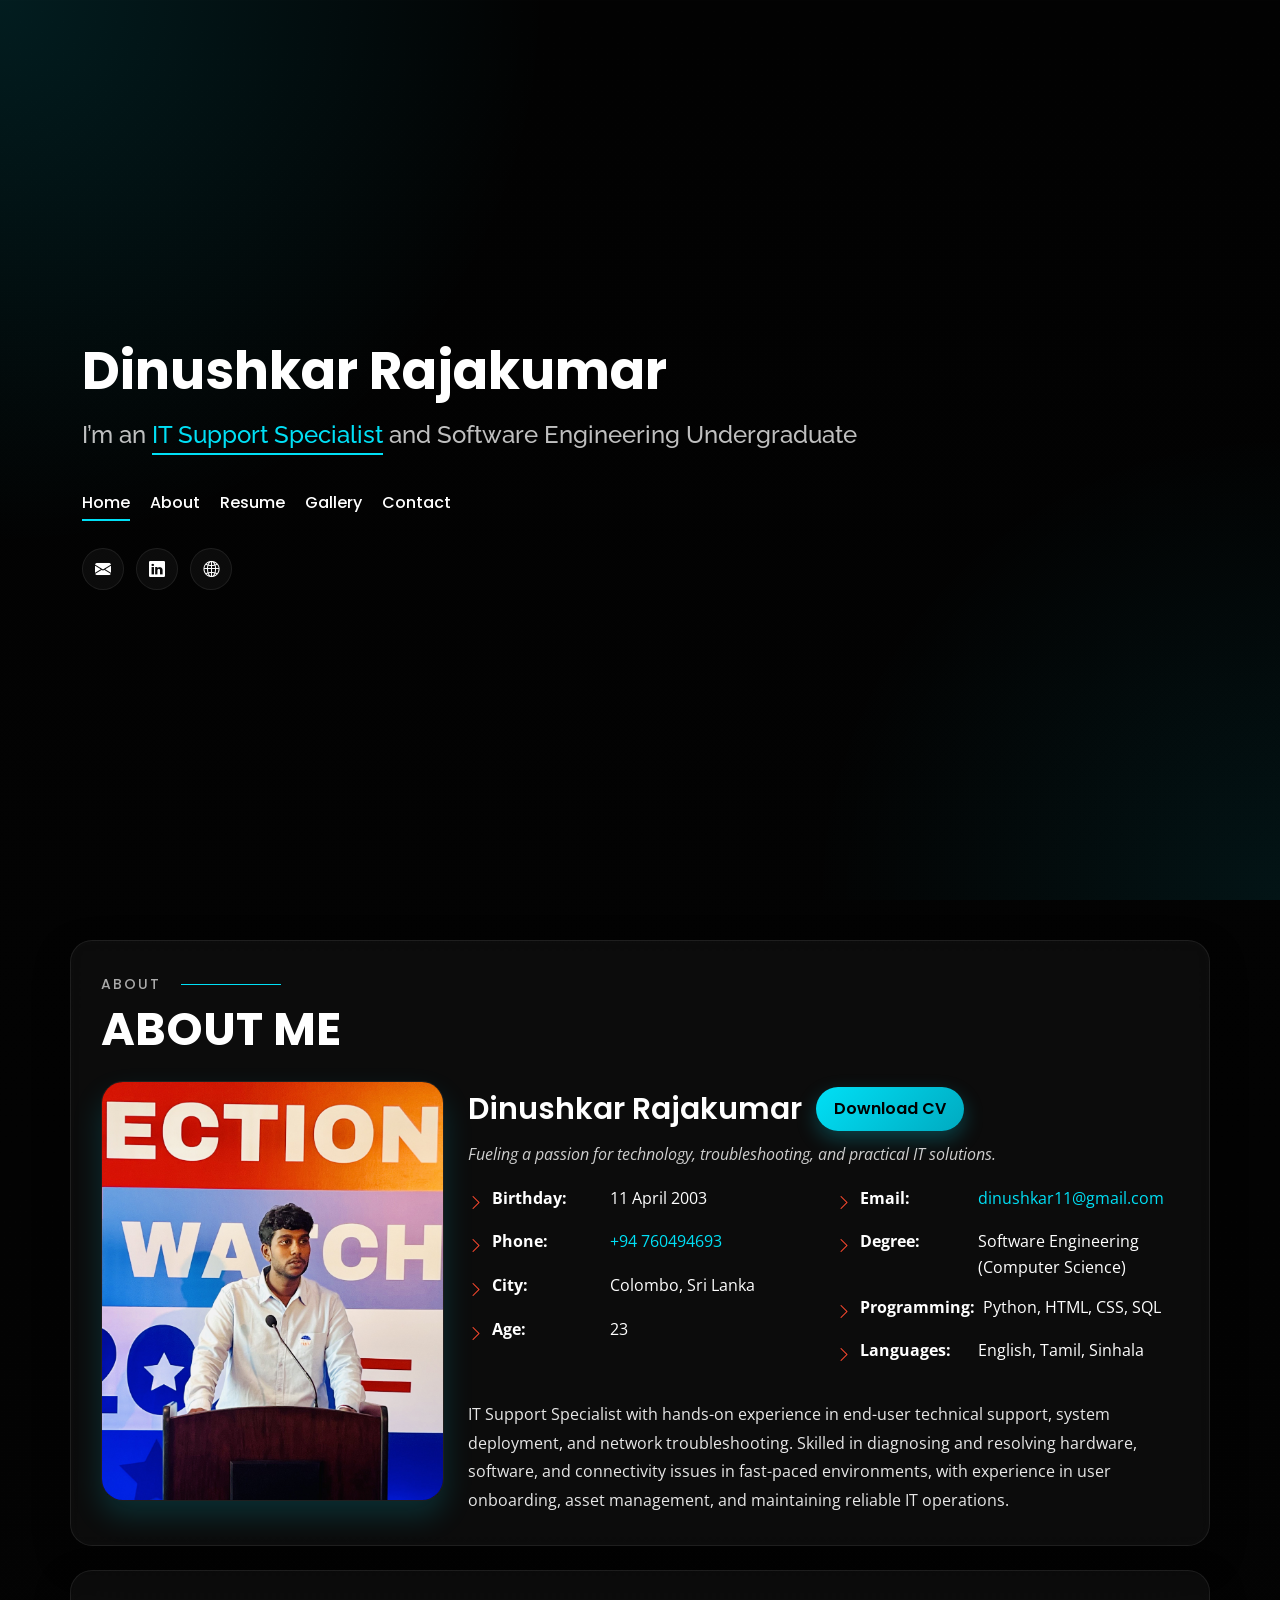
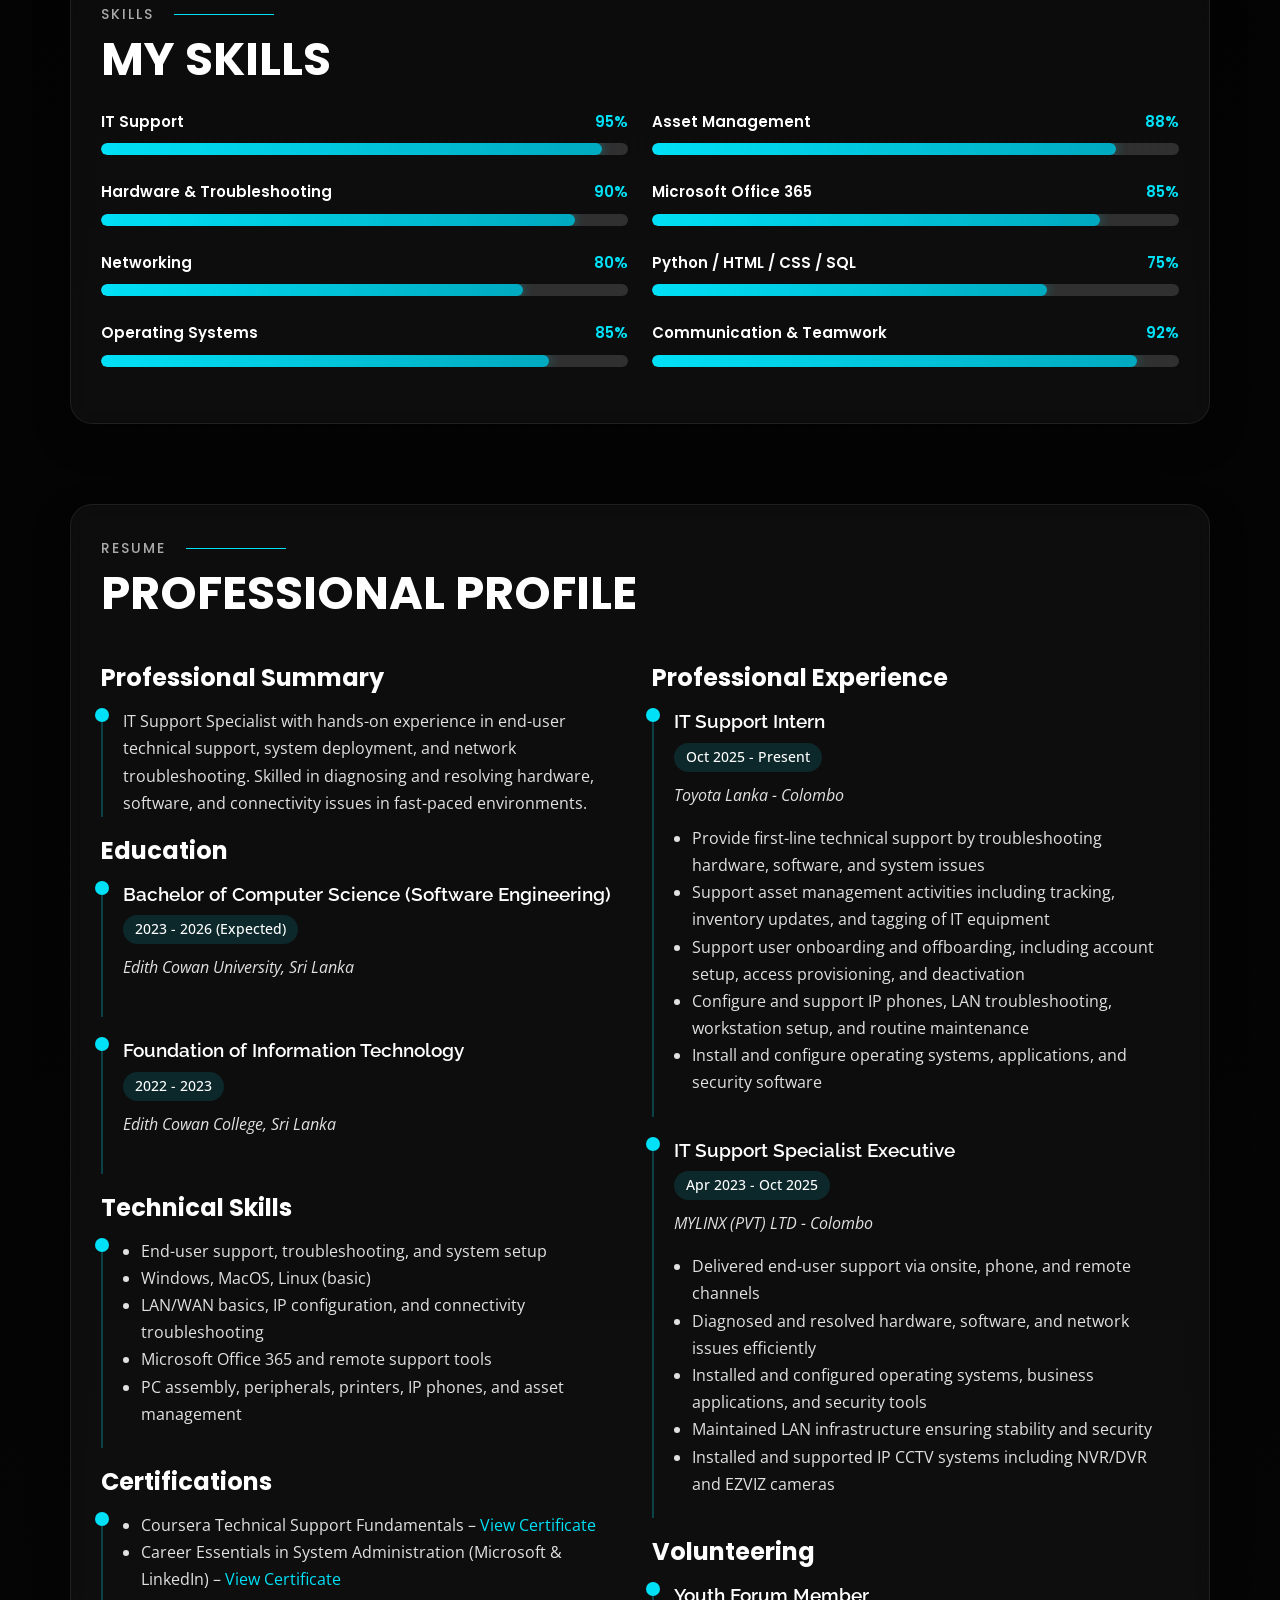
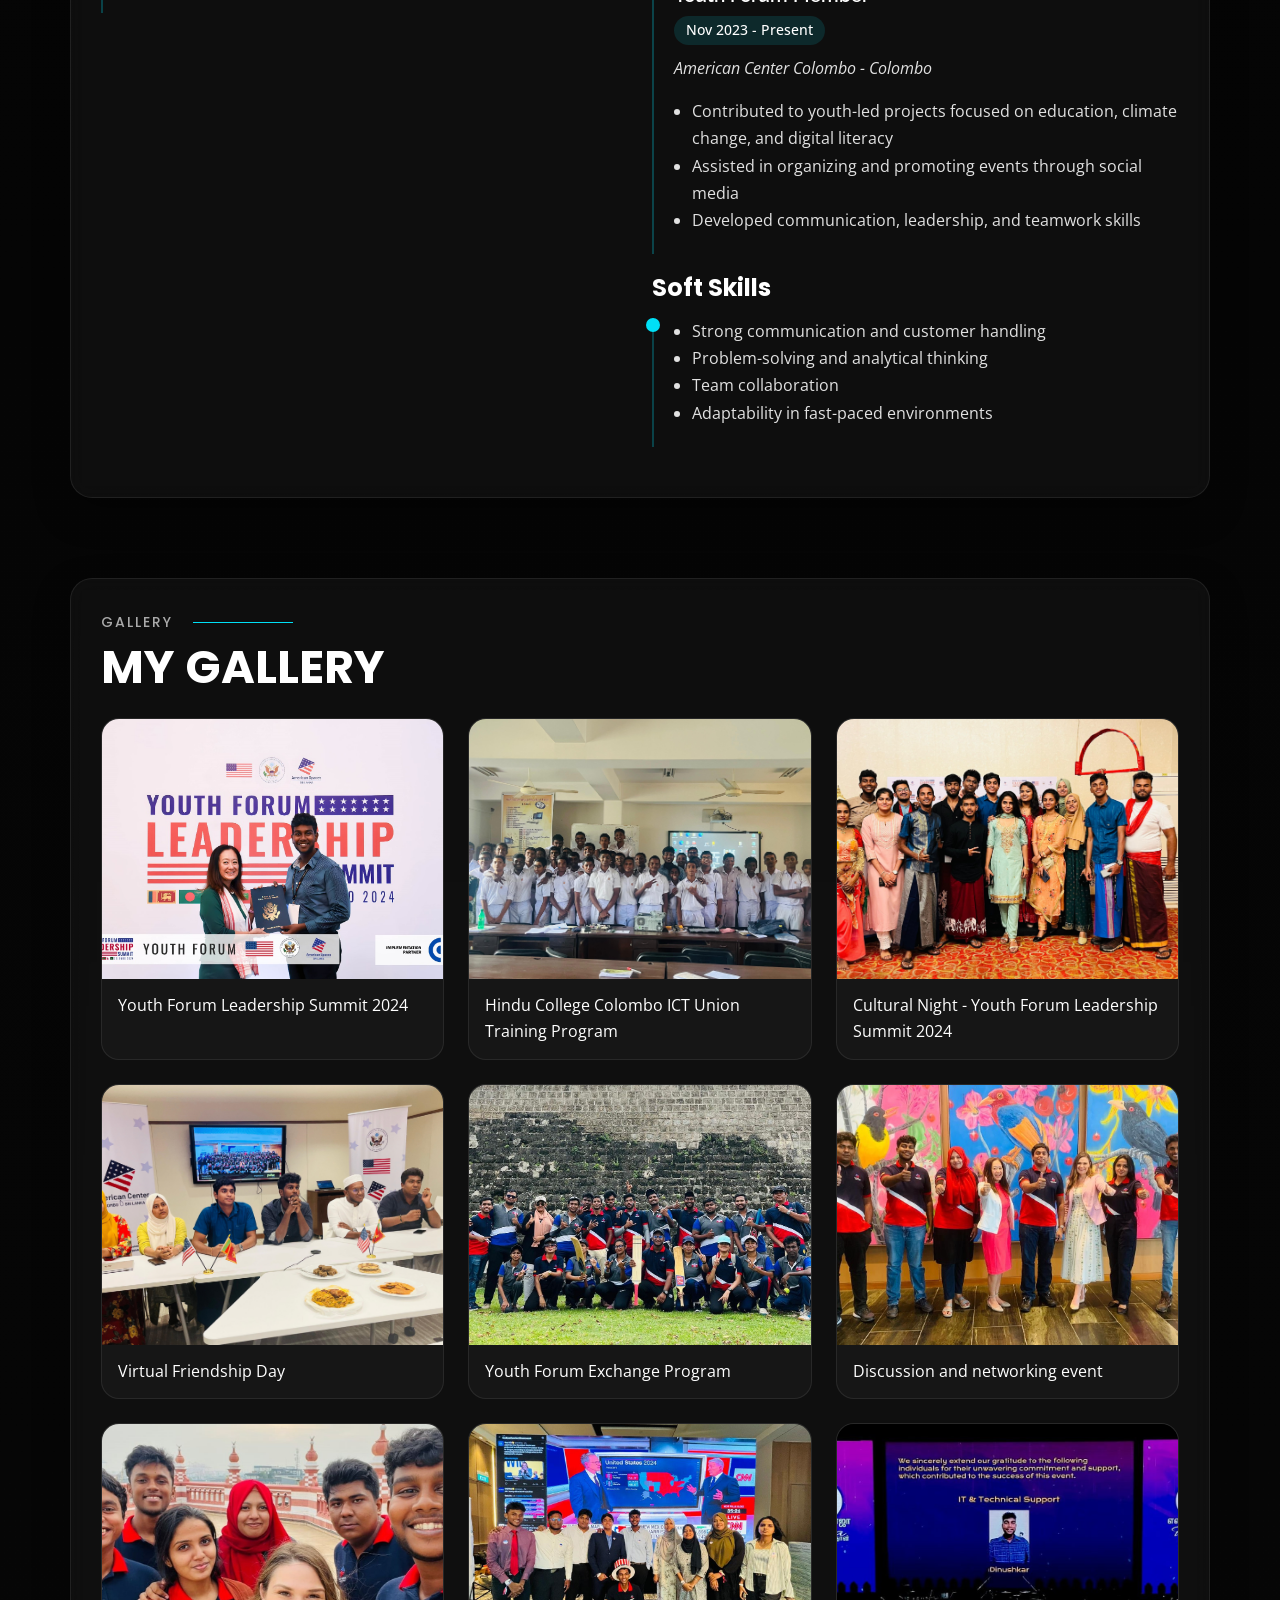
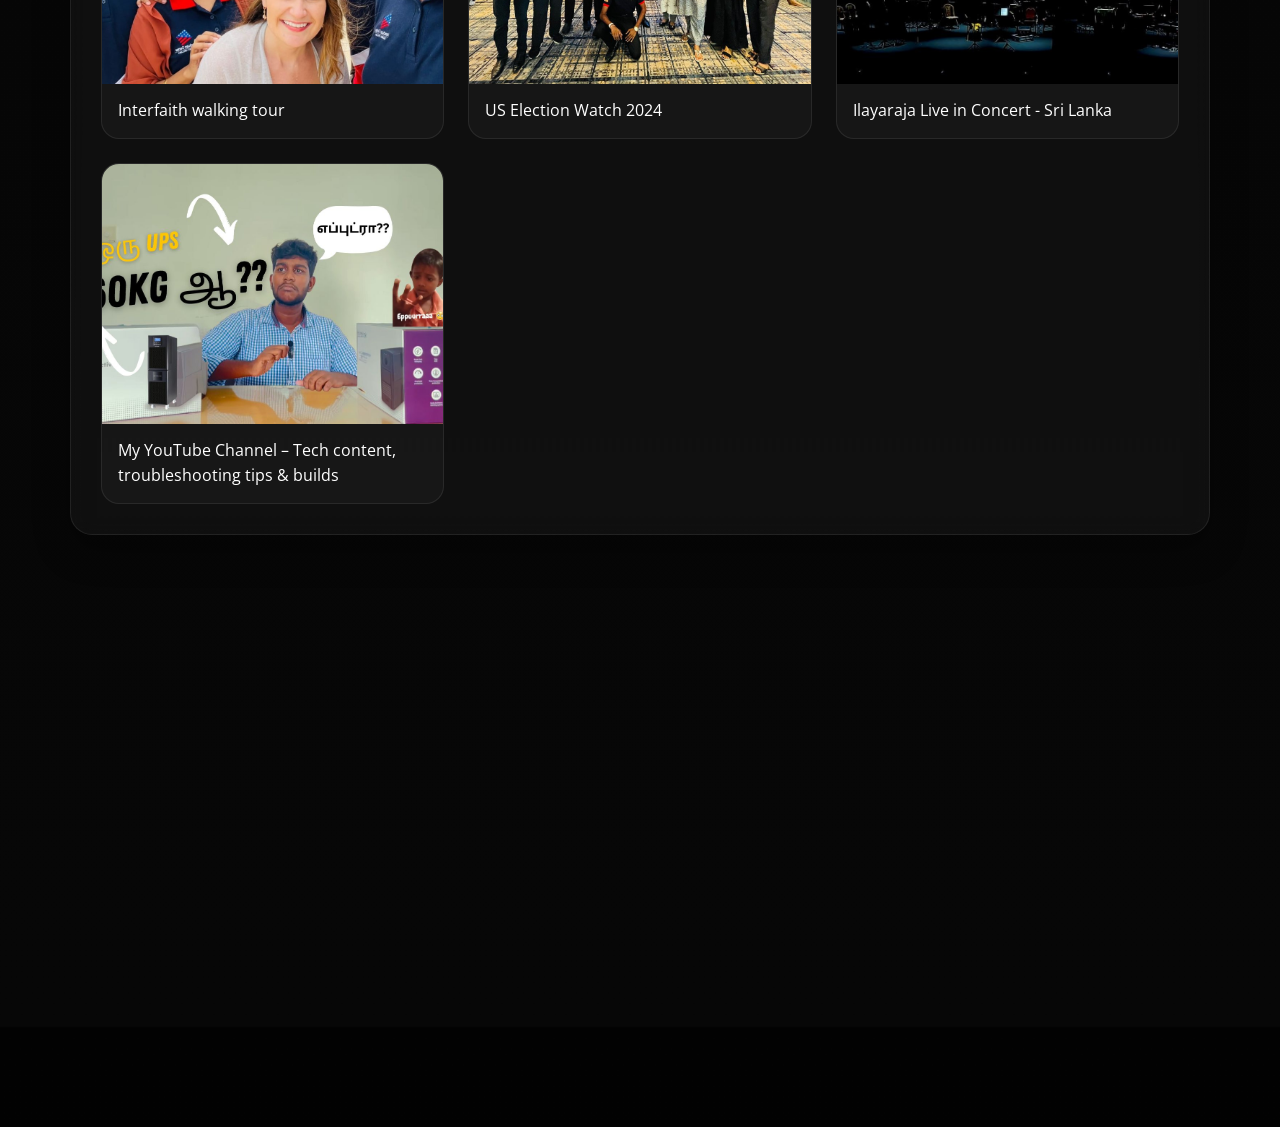
==== commit 60b73984: "PROFESSIONAL PROFILE" ====
--- a/index.html
+++ b/index.html
@@ -202,7 +202,7 @@
       <div class="container glass-card">
         <div class="section-title">
           <h2>Resume</h2>
-          <p>CHECK MY RESUME</p>
+          <p>PROFESSIONAL PROFILE</p>
         </div>
 
         <div class="row g-4">
